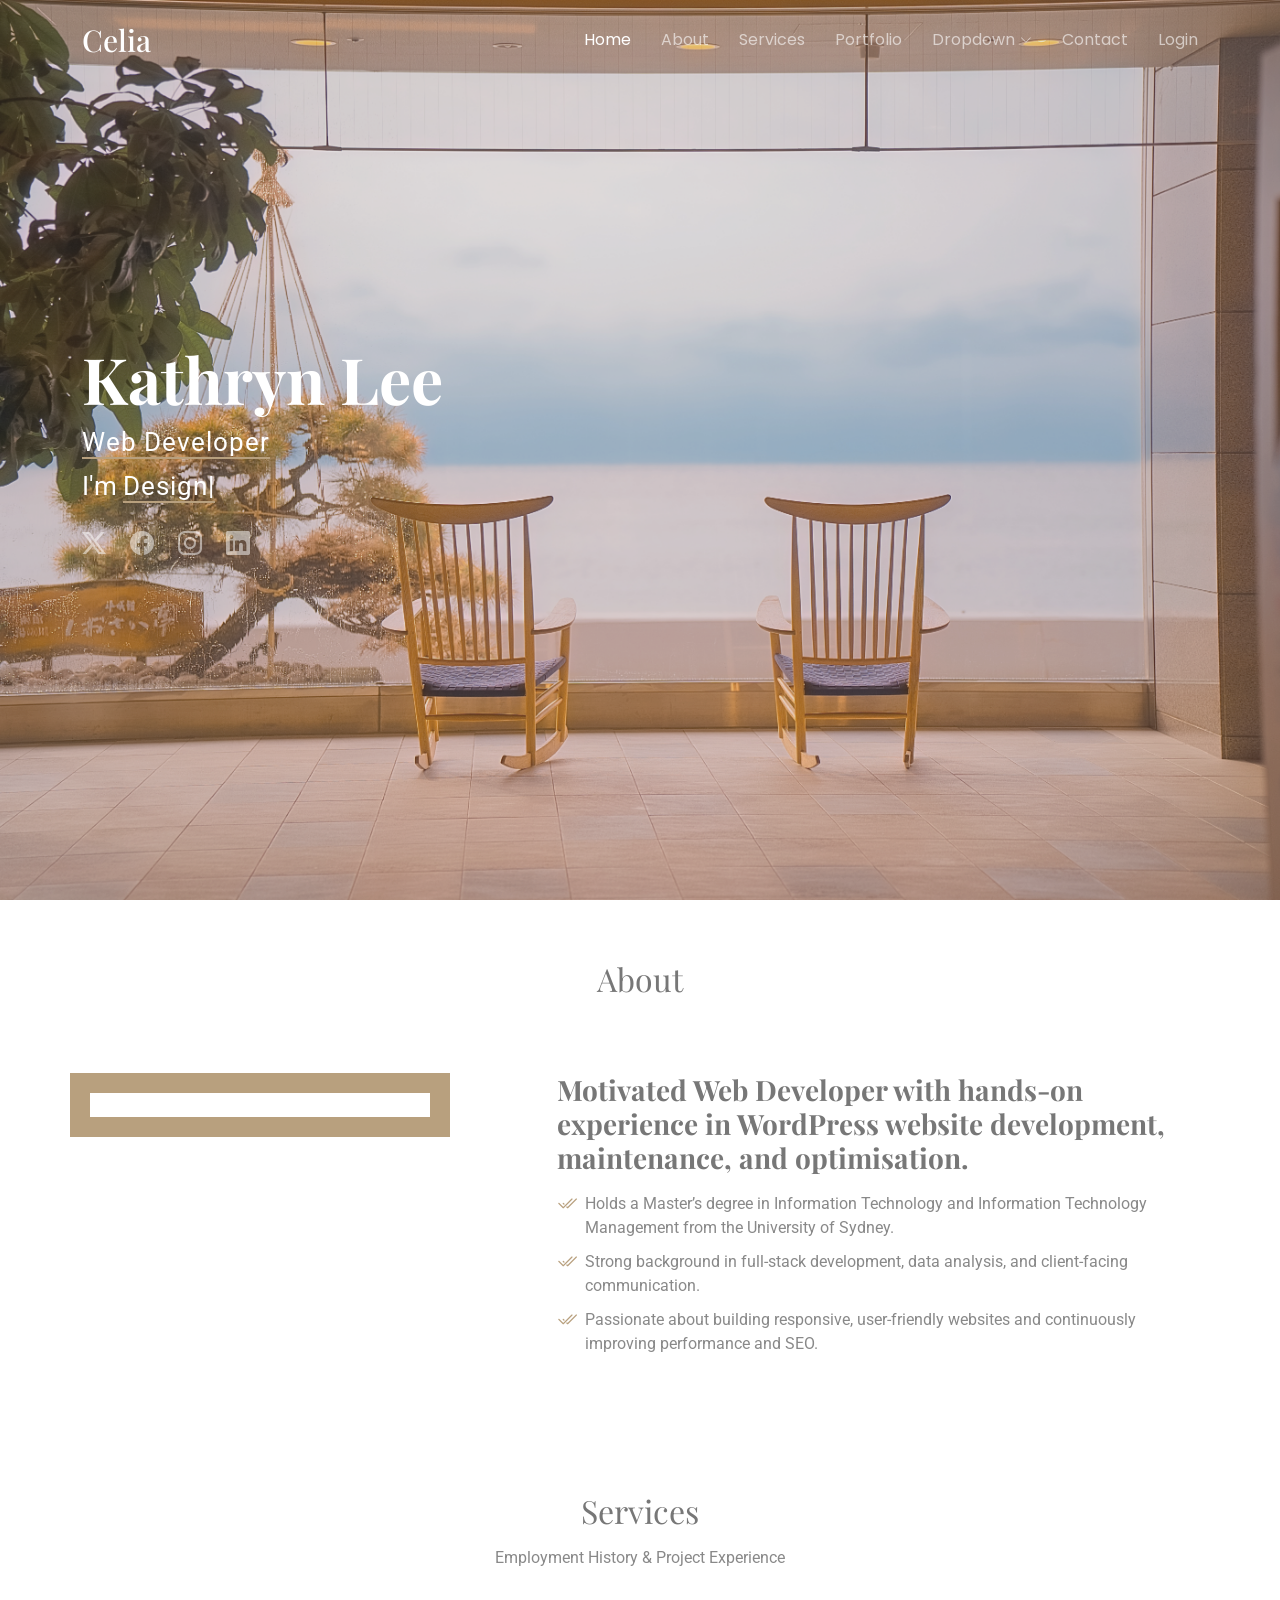
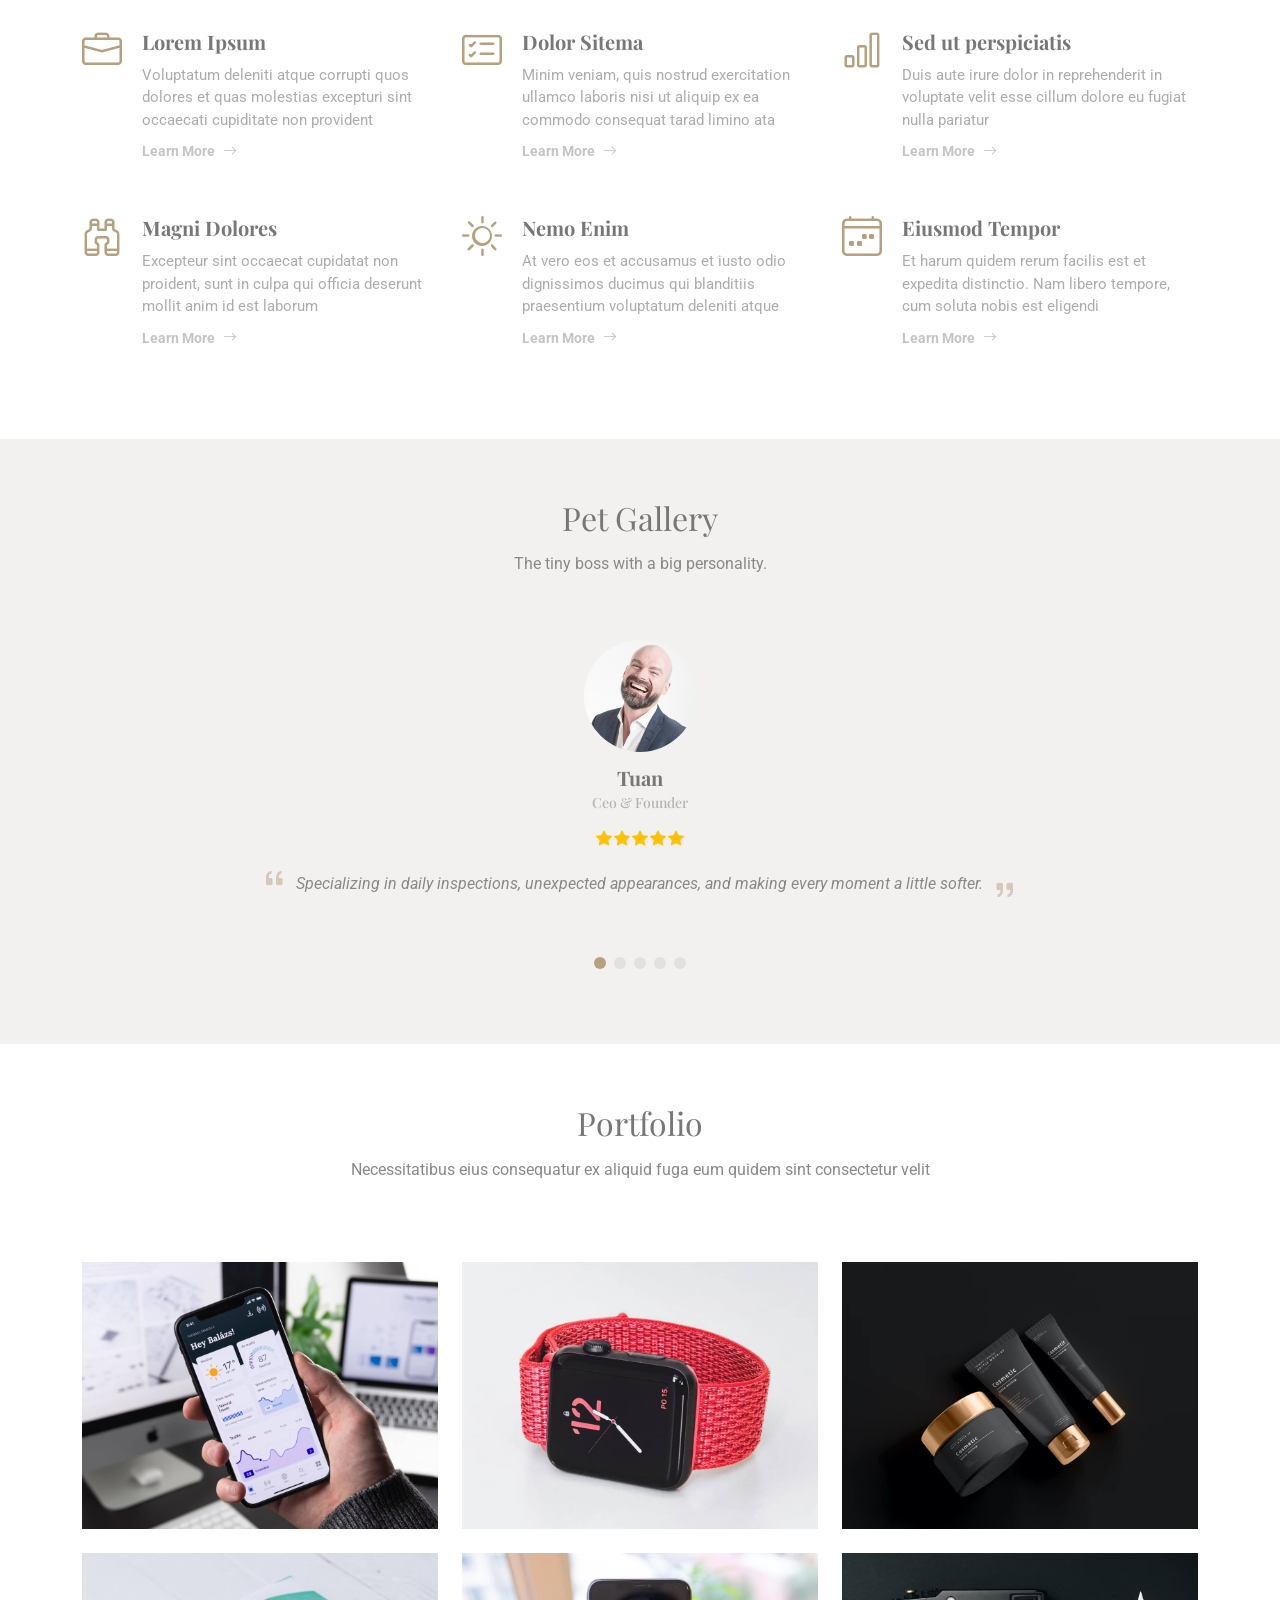
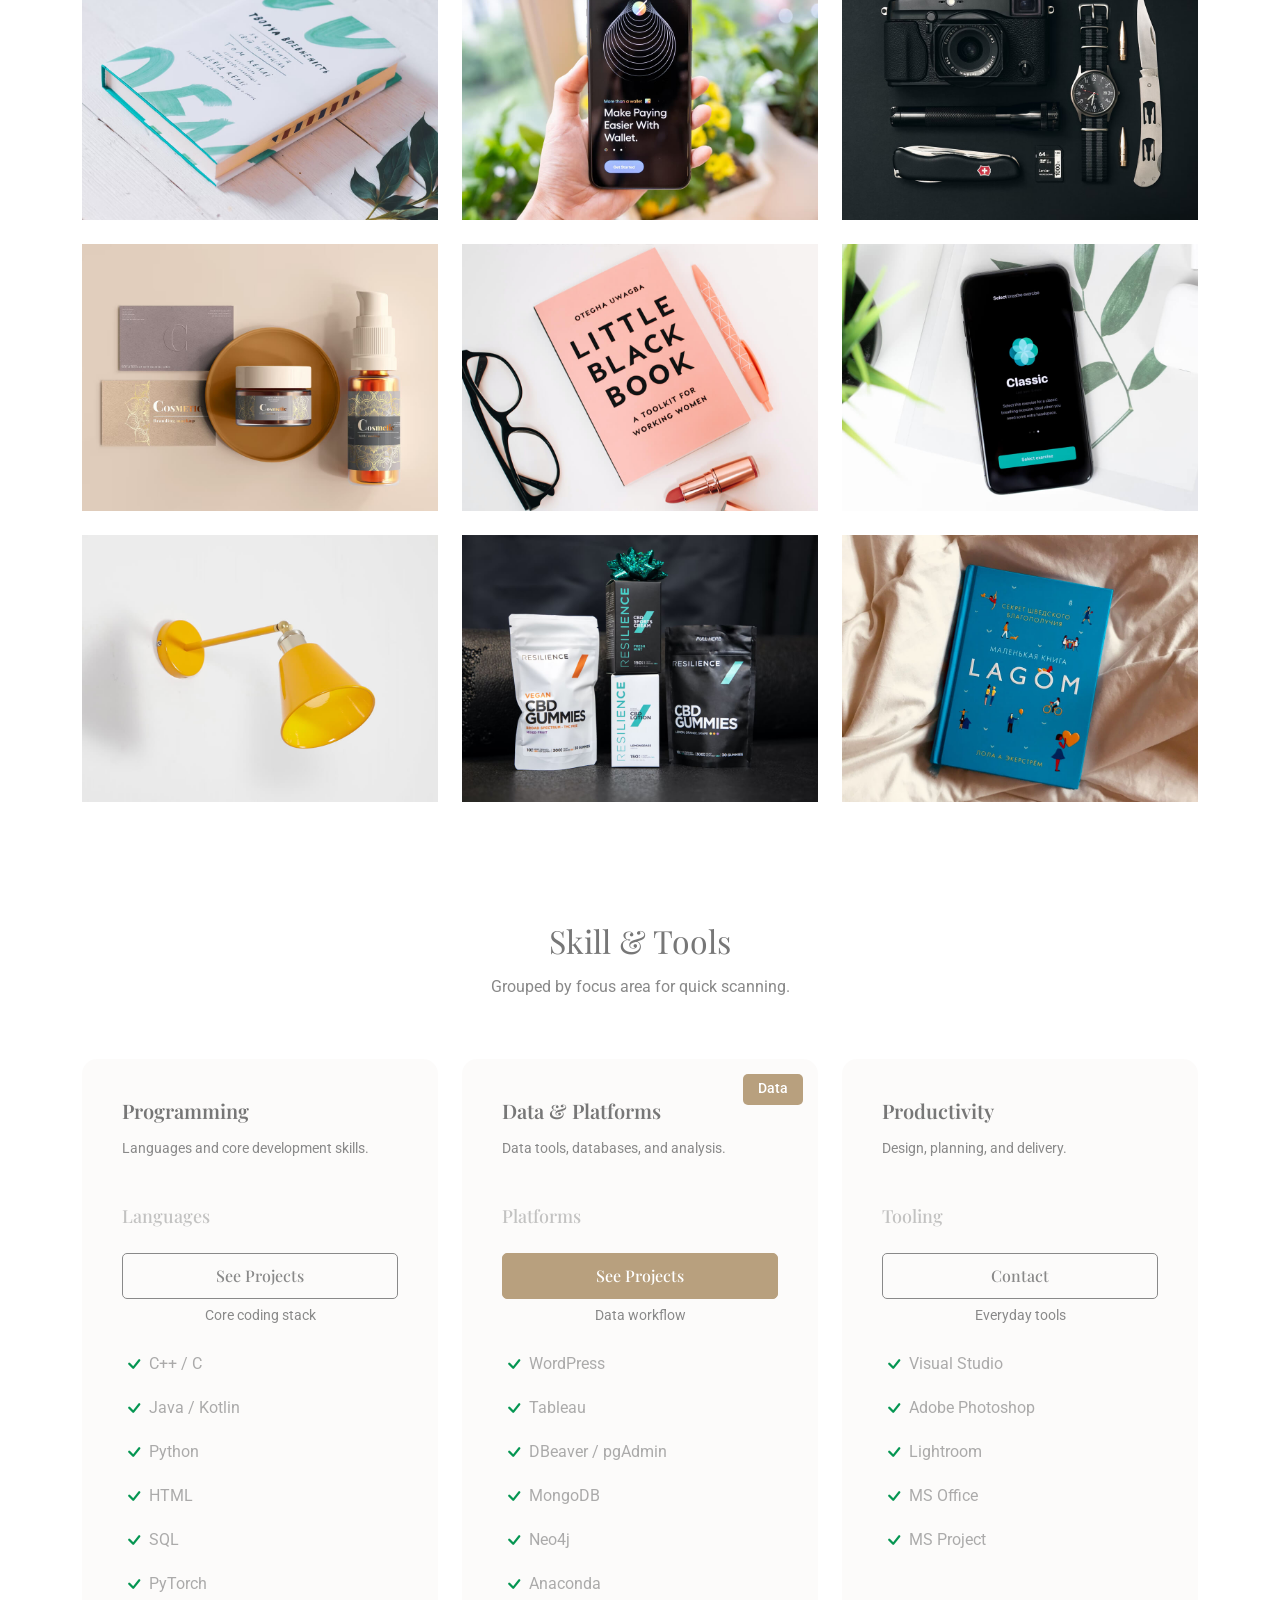
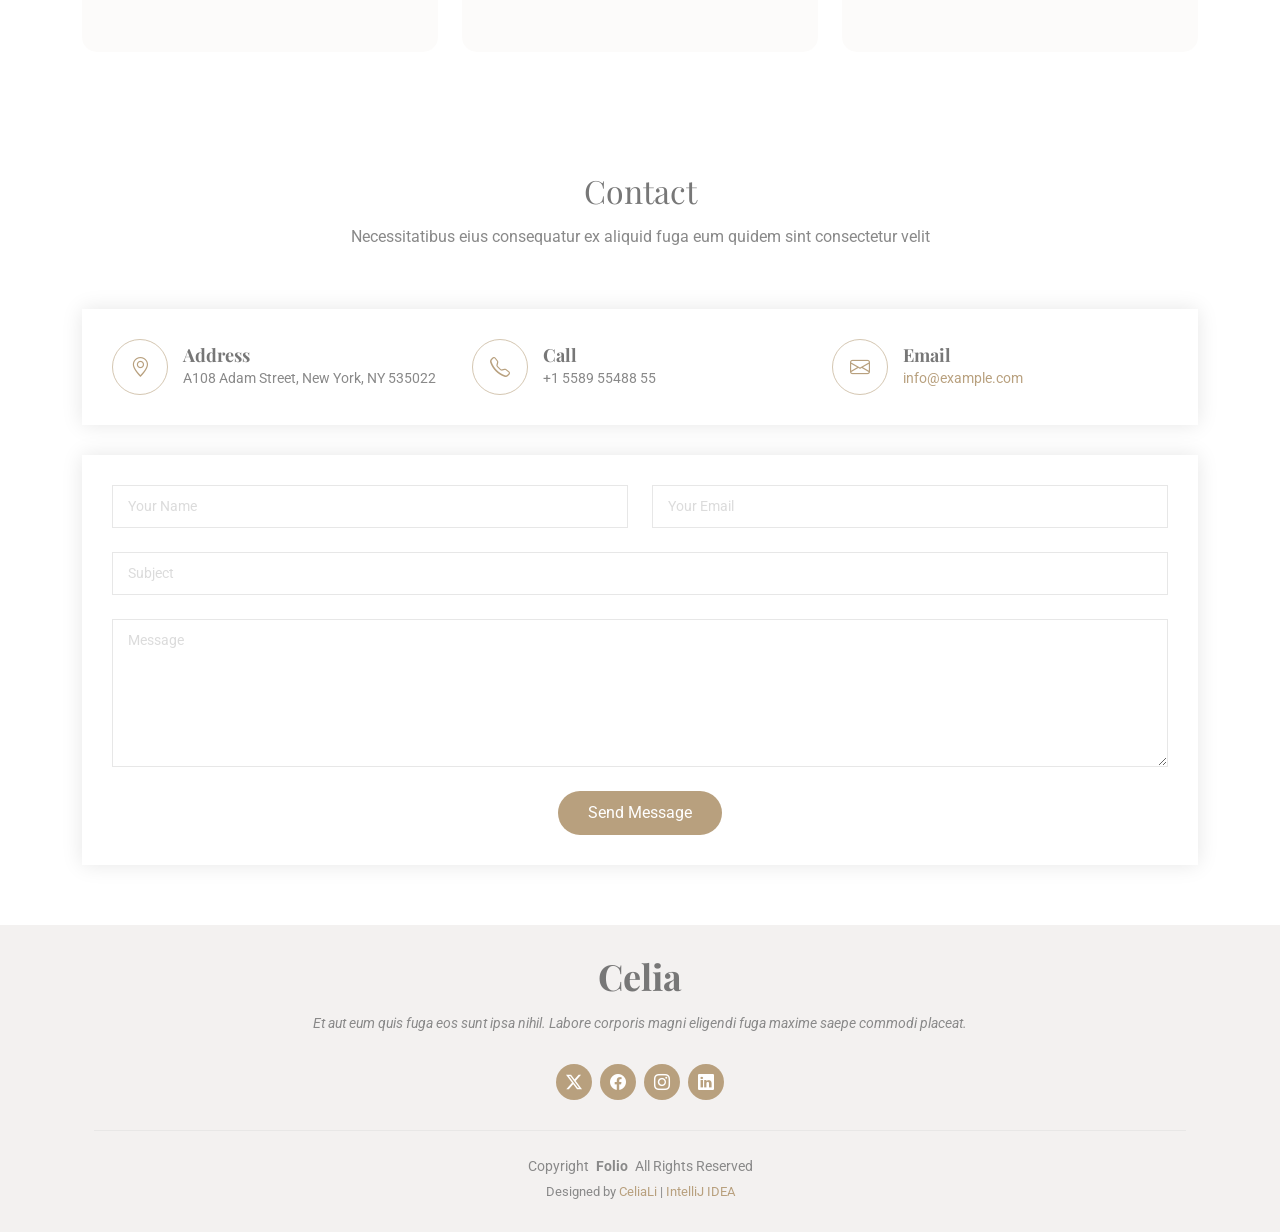
==== src/main/resources/static/index.html @ cf4e9db9 "Initial commit" ====
<!DOCTYPE html>
<html lang="en">

<head>
  <!-- 页面基础元信息：字符集/视口/SEO 标题，按需替换 -->
  <meta charset="utf-8">
  <meta content="width=device-width, initial-scale=1.0" name="viewport">
  <title>Welcome to Celia's Website</title>
  <meta name="description" content="">
  <meta name="keywords" content="">

  <!-- 站点图标：浏览器标签与桌面图标，替换为你的品牌资源 -->
  <!-- Favicons -->
  <link href="assets/img/favicon.png" rel="icon">
  <link href="assets/img/apple-touch-icon.png" rel="apple-touch-icon">

  <!-- 外部字体：用于标题与正文字体，可按需更换 -->
  <!-- Fonts -->
  <link href="https://fonts.googleapis.com" rel="preconnect">
  <link href="https://fonts.gstatic.com" rel="preconnect" crossorigin>
  <link href="https://fonts.googleapis.com/css2?family=Roboto:ital,wght@0,100;0,300;0,400;0,500;0,700;0,900;1,100;1,300;1,400;1,500;1,700;1,900&family=Poppins:ital,wght@0,100;0,200;0,300;0,400;0,500;0,600;0,700;0,800;0,900;1,100;1,200;1,300;1,400;1,500;1,600;1,700;1,800;1,900&family=Playfair+Display:ital,wght@0,400;0,500;0,600;0,700;0,800;0,900;1,400;1,500;1,600;1,700;1,800;1,900&display=swap" rel="stylesheet">

  <!-- 第三方样式：Bootstrap/AOS/Swiper/GLightbox 组件样式 -->
  <!-- Vendor CSS Files -->
  <link href="assets/vendor/bootstrap/css/bootstrap.min.css" rel="stylesheet">
  <link href="assets/vendor/bootstrap-icons/bootstrap-icons.css" rel="stylesheet">
  <link href="assets/vendor/aos/aos.css" rel="stylesheet">
  <link href="assets/vendor/swiper/swiper-bundle.min.css" rel="stylesheet">
  <link href="assets/vendor/glightbox/css/glightbox.min.css" rel="stylesheet">

  <!-- 主样式：项目自定义样式覆盖入口 -->
  <!-- Main CSS File -->
  <link href="assets/css/main.css" rel="stylesheet">


</head>

<body class="index-page">

  <!-- 顶部固定导航：站点名称 + 页面锚点导航，修改链接锚点需同步对应 section 的 id -->
  <header id="header" class="header d-flex align-items-center fixed-top">
    <div class="container-fluid container-xl position-relative d-flex align-items-center justify-content-between">

      <!-- 站点 Logo：文本或图片二选一 -->
      <a href="index.html" class="logo d-flex align-items-center">
        <!-- Uncomment the line below if you also wish to use an image logo -->
        <!-- <img src="assets/img/logo.png" alt=""> -->
        <h1 class="sitename">Celia</h1>
      </a>

      <!-- 主导航：用于跳转到页面区块 -->
      <nav id="navmenu" class="navmenu">
        <ul>
          <li><a href="#hero" class="active">Home</a></li>
          <li><a href="#about">About</a></li>
          <li><a href="#services">Services</a></li>
          <li><a href="#portfolio">Portfolio</a></li>
          <li class="dropdown"><a href="#"><span>Dropdown</span> <i class="bi bi-chevron-down toggle-dropdown"></i></a>
            <ul>
              <li><a href="#">Dropdown 1</a></li>
              <li class="dropdown"><a href="#"><span>Deep Dropdown</span> <i class="bi bi-chevron-down toggle-dropdown"></i></a>
                <ul>
                  <li><a href="#">没想好做什么1</a></li>
                  <li><a href="#">没想好做什么2</a></li>
                  <li><a href="#">没想好做什么3</a></li>
                  <li><a href="#">没想好做什么4</a></li>
                  <li><a href="#">没想好做什么5</a></li>
                </ul>
              </li>
              <li><a href="#">Dropdown 2</a></li>
              <li><a href="#">Dropdown 3</a></li>
              <li><a href="#">Dropdown 4</a></li>
            </ul>
          </li>
          <li><a href="#contact">Contact</a></li>
          <li><a href="auth.html">Login</a></li>
        </ul>
        <i class="mobile-nav-toggle d-xl-none bi bi-list"></i>
      </nav>

    </div>
  </header>

  <main class="main">

    <!-- 首页首屏：背景图 + 个人名称 + 动态职位 -->
    <!-- Hero Section -->
    <section id="hero" class="hero section dark-background">

      <!-- 背景图：可替换为个人形象或品牌图 -->
      <img id="profileHeroBg" src="assets/img/portfolio/DSC00296.jpg" alt="" data-aos="fade-in">

      <div class="container" data-aos="fade-up" data-aos-delay="100">
        <!-- 姓名占位：支持通过 JS 动态更新 -->
        <h2><span id="profileName">Kathryn Lee</span><br></h2>
        <!-- 头衔：从 CMS /api/homepage 注入 -->
        <p class="mb-1"><span id="profileTitle">Web Developer</span></p>
        <!-- 动态打字效果：data-typed-items 用逗号分隔 -->
        <p>I'm <span id="profileTyped" class="typed" data-typed-items="Designer, Developer, Freelancer, Photographer">Freelancer</span></p>
        <!-- 社交链接：替换真实链接 -->
        <div class="social-links">
          <a id="socialTwitter" href="#"><i class="bi bi-twitter-x"></i></a>
          <a id="socialFacebook" href="#"><i class="bi bi-facebook"></i></a>
          <a id="socialInstagram" href="#"><i class="bi bi-instagram"></i></a>
          <a id="socialLinkedIn" href="#"><i class="bi bi-linkedin"></i></a>
        </div>
      </div>

    </section><!-- /Hero Section -->

    <!-- 个人介绍：头像 + 简介 + 亮点列表 -->
    <!-- About Section -->
    <section id="about" class="about section">

      <!-- Section Title -->
      <div class="container section-title" data-aos="fade-up">
        <h2>About</h2>

      </div><!-- End Section Title -->

      <div class="container" data-aos="fade-up" data-aos-delay="100">

        <div class="row gy-4 justify-content-between">
          <div class="col-lg-4 profile-img align-self-start">
            <img id="profileAvatar" src="assets/img/IMG_9990.jpg" class="img-fluid" alt="">
          </div>
          <div class="col-lg-7 content">
            <h3 id="profileBio">Motivated Web Developer with hands-on experience in WordPress website development, maintenance, and
              optimisation.</h3>
            <ul id="profileHighlights">
              <li><i class="bi bi-check2-all"></i> <span>Holds a Master’s degree in Information Technology and Information Technology Management
              from the University of Sydney.</span></li>
              <li><i class="bi bi-check2-all"></i> <span> Strong background in full-stack development, data analysis, and client-facing
              communication.</span></li>
              <li><i class="bi bi-check2-all"></i> <span>Passionate about building responsive, user-friendly websites and continuously improving
              performance and SEO.</span></li>
            </ul>
          </div>
        </div>

      </div>

    </section><!-- /About Section -->

    <!-- 服务能力：卡片式服务清单，可按需增删 -->
    <!-- Services Section -->
    <section id="services" class="services section">

      <!-- Section Title -->
      <div class="container section-title" data-aos="fade-up">
        <h2>Services</h2>
        <p>Employment History & Project Experience</p>
      </div><!-- End Section Title -->

      <div class="container">

      <div id="servicesList" class="row gy-4">

        <div class="col-lg-4 col-md-6 service-item d-flex" data-aos="fade-up" data-aos-delay="100">
          <div class="icon flex-shrink-0"><i class="bi bi-briefcase"></i></div>
          <div>
            <h4 class="title">Lorem Ipsum</h4>
            <p class="description">Voluptatum deleniti atque corrupti quos dolores et quas molestias excepturi sint occaecati cupiditate non provident</p>
            <a href="service-details.html" class="readmore stretched-link"><span>Learn More</span><i class="bi bi-arrow-right"></i></a>
          </div>
        </div>
        <!-- End Service Item -->

        <div class="col-lg-4 col-md-6 service-item d-flex" data-aos="fade-up" data-aos-delay="200">
          <div class="icon flex-shrink-0"><i class="bi bi-card-checklist"></i></div>
          <div>
            <h4 class="title">Dolor Sitema</h4>
            <p class="description">Minim veniam, quis nostrud exercitation ullamco laboris nisi ut aliquip ex ea commodo consequat tarad limino ata</p>
            <a href="service-details.html" class="readmore stretched-link"><span>Learn More</span><i class="bi bi-arrow-right"></i></a>
          </div>
        </div><!-- End Service Item -->

        <div class="col-lg-4 col-md-6 service-item d-flex" data-aos="fade-up" data-aos-delay="300">
          <div class="icon flex-shrink-0"><i class="bi bi-bar-chart"></i></div>
          <div>
            <h4 class="title">Sed ut perspiciatis</h4>
            <p class="description">Duis aute irure dolor in reprehenderit in voluptate velit esse cillum dolore eu fugiat nulla pariatur</p>
            <a href="service-details.html" class="readmore stretched-link"><span>Learn More</span><i class="bi bi-arrow-right"></i></a>
          </div>
        </div><!-- End Service Item -->

        <div class="col-lg-4 col-md-6 service-item d-flex" data-aos="fade-up" data-aos-delay="400">
          <div class="icon flex-shrink-0"><i class="bi bi-binoculars"></i></div>
          <div>
            <h4 class="title">Magni Dolores</h4>
            <p class="description">Excepteur sint occaecat cupidatat non proident, sunt in culpa qui officia deserunt mollit anim id est laborum</p>
            <a href="service-details.html" class="readmore stretched-link"><span>Learn More</span><i class="bi bi-arrow-right"></i></a>
          </div>
        </div><!-- End Service Item -->

        <div class="col-lg-4 col-md-6 service-item d-flex" data-aos="fade-up" data-aos-delay="500">
          <div class="icon flex-shrink-0"><i class="bi bi-brightness-high"></i></div>
          <div>
            <h4 class="title">Nemo Enim</h4>
            <p class="description">At vero eos et accusamus et iusto odio dignissimos ducimus qui blanditiis praesentium voluptatum deleniti atque</p>
            <a href="service-details.html" class="readmore stretched-link"><span>Learn More</span><i class="bi bi-arrow-right"></i></a>
          </div>
        </div><!-- End Service Item -->

        <div class="col-lg-4 col-md-6 service-item d-flex" data-aos="fade-up" data-aos-delay="600">
          <div class="icon flex-shrink-0"><i class="bi bi-calendar4-week"></i></div>
          <div>
            <h4 class="title">Eiusmod Tempor</h4>
            <p class="description">Et harum quidem rerum facilis est et expedita distinctio. Nam libero tempore, cum soluta nobis est eligendi</p>
            <a href="service-details.html" class="readmore stretched-link"><span>Learn More</span><i class="bi bi-arrow-right"></i></a>
          </div>
        </div><!-- End Service Item -->

      </div>

      </div>

    </section><!-- /Services Section -->

    <!-- 评价轮播：Swiper 轮播配置 + 评论内容 -->
    <!-- Pet Gallery Section -->
    <section id="testimonials" class="testimonials section light-background">

      <!-- Section Title -->
      <div class="container section-title" data-aos="fade-up">
        <h2 id="petGalleryTitle">Pet Gallery</h2>
        <p id="petGallerySubtitle">The tiny boss with a big personality.</p>
      </div><!-- End Section Title -->

      <div class="container" data-aos="fade-up" data-aos-delay="100">

        <!-- 轮播容器：swiper-config 为 JSON 配置 -->
        <div class="swiper init-swiper">
          <script type="application/json" class="swiper-config">
            {
              "loop": true,
              "speed": 600,
              "autoplay": {
                "delay": 5000
              },
              "slidesPerView": "auto",
              "pagination": {
                "el": ".swiper-pagination",
                "type": "bullets",
                "clickable": true
              }
            }
          </script>
          <!-- 轮播项容器：每个 .swiper-slide 为一条评价 -->
          <div id="petGallerySlides" class="swiper-wrapper">

            <div class="swiper-slide">
              <div class="testimonial-item">
                <img src="assets/img/testimonials/testimonials-1.jpg" class="testimonial-img" alt="">
                <h3>Tuan</h3>
                <h4>Ceo &amp; Founder</h4>
                <div class="stars">
                  <i class="bi bi-star-fill"></i><i class="bi bi-star-fill"></i><i class="bi bi-star-fill"></i><i class="bi bi-star-fill"></i><i class="bi bi-star-fill"></i>
                </div>
                <p>
                  <i class="bi bi-quote quote-icon-left"></i>
                  <span>Specializing in daily inspections, unexpected appearances, and making every moment a little softer.</span>
                  <i class="bi bi-quote quote-icon-right"></i>
                </p>
              </div>
            </div><!-- End testimonial item -->

            <div class="swiper-slide">
              <div class="testimonial-item">
                <img src="assets/img/testimonials/testimonials-2.jpg" class="testimonial-img" alt="">
                <h3>Sara Wilsson</h3>
                <h4>Designer</h4>
                <div class="stars">
                  <i class="bi bi-star-fill"></i><i class="bi bi-star-fill"></i><i class="bi bi-star-fill"></i><i class="bi bi-star-fill"></i><i class="bi bi-star-fill"></i>
                </div>
                <p>
                  <i class="bi bi-quote quote-icon-left"></i>
                  <span>An observer of the world, moving with quiet authority and effortless grace.</span>
                  <i class="bi bi-quote quote-icon-right"></i>
                </p>
              </div>
            </div><!-- End testimonial item -->

            <div class="swiper-slide">
              <div class="testimonial-item">
                <img src="assets/img/testimonials/testimonials-3.jpg" class="testimonial-img" alt="">
                <h3>Jena Karlis</h3>
                <h4>Store Owner</h4>
                <div class="stars">
                  <i class="bi bi-star-fill"></i><i class="bi bi-star-fill"></i><i class="bi bi-star-fill"></i><i class="bi bi-star-fill"></i><i class="bi bi-star-fill"></i>
                </div>
                <p>
                  <i class="bi bi-quote quote-icon-left"></i>
                  <span>A presence that turns ordinary moments into something worth noticing.</span>
                  <i class="bi bi-quote quote-icon-right"></i>
                </p>
              </div>
            </div><!-- End testimonial item -->

            <div class="swiper-slide">
              <div class="testimonial-item">
                <img src="assets/img/testimonials/testimonials-4.jpg" class="testimonial-img" alt="">
                <h3>Matt Brandon</h3>
                <h4>Freelancer</h4>
                <div class="stars">
                  <i class="bi bi-star-fill"></i><i class="bi bi-star-fill"></i><i class="bi bi-star-fill"></i><i class="bi bi-star-fill"></i><i class="bi bi-star-fill"></i>
                </div>
                <p>
                  <i class="bi bi-quote quote-icon-left"></i>
                  <span>Expert in strategic lounging, sudden zoomies, and demanding attention on schedule.</span>
                  <i class="bi bi-quote quote-icon-right"></i>
                </p>
              </div>
            </div><!-- End testimonial item -->

            <div class="swiper-slide">
              <div class="testimonial-item">
                <img src="assets/img/testimonials/testimonials-5.jpg" class="testimonial-img" alt="">
                <h3>John Larson</h3>
                <h4>Entrepreneur</h4>
                <div class="stars">
                  <i class="bi bi-star-fill"></i><i class="bi bi-star-fill"></i><i class="bi bi-star-fill"></i><i class="bi bi-star-fill"></i><i class="bi bi-star-fill"></i>
                </div>
                <p>
                  <i class="bi bi-quote quote-icon-left"></i>
                  <span>Quis quorum aliqua sint quem legam fore sunt eram irure aliqua veniam tempor noster veniam enim culpa labore duis sunt culpa nulla illum cillum fugiat legam esse veniam culpa fore nisi cillum quid.</span>
                  <i class="bi bi-quote quote-icon-right"></i>
                </p>
              </div>
            </div><!-- End testimonial item -->

          </div>
          <div class="swiper-pagination"></div>
        </div>

      </div>

    </section><!-- /Testimonials Section -->

    <!-- 作品集：支持筛选/瀑布流/图片灯箱 -->
    <!-- Portfolio Section -->
    <section id="portfolio" class="portfolio section">

      <!-- Section Title -->
      <div class="container section-title" data-aos="fade-up">
        <h2>Portfolio</h2>
        <p>Necessitatibus eius consequatur ex aliquid fuga eum quidem sint consectetur velit</p>
      </div><!-- End Section Title -->

      <div class="container">

        <!-- Isotope 容器：data-* 控制默认筛选与布局 -->
        <div class="isotope-layout" data-default-filter="*" data-layout="masonry" data-sort="original-order">

          <!-- 作品筛选：data-filter 对应作品卡片的分类 class -->
          <ul id="portfolioFilters" class="portfolio-filters isotope-filters" data-aos="fade-up" data-aos-delay="100"></ul><!-- End Portfolio Filters -->

          <!-- 作品列表：每个 .portfolio-item 为一项作品 -->
          <div id="portfolioContainer" class="row gy-4 isotope-container" data-aos="fade-up" data-aos-delay="200">

            <div class="col-lg-4 col-md-6 portfolio-item isotope-item filter-app">
              <div class="portfolio-content h-100">
                <img src="assets/img/portfolio/app-1.jpg" class="img-fluid" alt="">
                <div class="portfolio-info">
                  <h4>App 1</h4>
                  <p>Lorem ipsum, dolor sit amet consectetur</p>
                  <a href="assets/img/portfolio/app-1.jpg" title="App 1" data-gallery="portfolio-gallery-app" class="glightbox preview-link"><i class="bi bi-zoom-in"></i></a>
                  <a href="portfolio-details.html" title="More Details" class="details-link"><i class="bi bi-link-45deg"></i></a>
                </div>
              </div>
            </div><!-- End Portfolio Item -->

            <div class="col-lg-4 col-md-6 portfolio-item isotope-item filter-product">
              <div class="portfolio-content h-100">
                <img src="assets/img/portfolio/product-1.jpg" class="img-fluid" alt="">
                <div class="portfolio-info">
                  <h4>Product 1</h4>
                  <p>Lorem ipsum, dolor sit amet consectetur</p>
                  <a href="assets/img/portfolio/product-1.jpg" title="Product 1" data-gallery="portfolio-gallery-product" class="glightbox preview-link"><i class="bi bi-zoom-in"></i></a>
                  <a href="portfolio-details.html" title="More Details" class="details-link"><i class="bi bi-link-45deg"></i></a>
                </div>
              </div>
            </div><!-- End Portfolio Item -->

            <div class="col-lg-4 col-md-6 portfolio-item isotope-item filter-branding">
              <div class="portfolio-content h-100">
                <img src="assets/img/portfolio/branding-1.jpg" class="img-fluid" alt="">
                <div class="portfolio-info">
                  <h4>Branding 1</h4>
                  <p>Lorem ipsum, dolor sit amet consectetur</p>
                  <a href="assets/img/portfolio/branding-1.jpg" title="Branding 1" data-gallery="portfolio-gallery-branding" class="glightbox preview-link"><i class="bi bi-zoom-in"></i></a>
                  <a href="portfolio-details.html" title="More Details" class="details-link"><i class="bi bi-link-45deg"></i></a>
                </div>
              </div>
            </div><!-- End Portfolio Item -->

            <div class="col-lg-4 col-md-6 portfolio-item isotope-item filter-books">
              <div class="portfolio-content h-100">
                <img src="assets/img/portfolio/books-1.jpg" class="img-fluid" alt="">
                <div class="portfolio-info">
                  <h4>Books 1</h4>
                  <p>Lorem ipsum, dolor sit amet consectetur</p>
                  <a href="assets/img/portfolio/books-1.jpg" title="Branding 1" data-gallery="portfolio-gallery-book" class="glightbox preview-link"><i class="bi bi-zoom-in"></i></a>
                  <a href="portfolio-details.html" title="More Details" class="details-link"><i class="bi bi-link-45deg"></i></a>
                </div>
              </div>
            </div><!-- End Portfolio Item -->

            <div class="col-lg-4 col-md-6 portfolio-item isotope-item filter-app">
              <div class="portfolio-content h-100">
                <img src="assets/img/portfolio/app-2.jpg" class="img-fluid" alt="">
                <div class="portfolio-info">
                  <h4>App 2</h4>
                  <p>Lorem ipsum, dolor sit amet consectetur</p>
                  <a href="assets/img/portfolio/app-2.jpg" title="App 2" data-gallery="portfolio-gallery-app" class="glightbox preview-link"><i class="bi bi-zoom-in"></i></a>
                  <a href="portfolio-details.html" title="More Details" class="details-link"><i class="bi bi-link-45deg"></i></a>
                </div>
              </div>
            </div><!-- End Portfolio Item -->

            <div class="col-lg-4 col-md-6 portfolio-item isotope-item filter-product">
              <div class="portfolio-content h-100">
                <img src="assets/img/portfolio/product-2.jpg" class="img-fluid" alt="">
                <div class="portfolio-info">
                  <h4>Product 2</h4>
                  <p>Lorem ipsum, dolor sit amet consectetur</p>
                  <a href="assets/img/portfolio/product-2.jpg" title="Product 2" data-gallery="portfolio-gallery-product" class="glightbox preview-link"><i class="bi bi-zoom-in"></i></a>
                  <a href="portfolio-details.html" title="More Details" class="details-link"><i class="bi bi-link-45deg"></i></a>
                </div>
              </div>
            </div><!-- End Portfolio Item -->

            <div class="col-lg-4 col-md-6 portfolio-item isotope-item filter-branding">
              <div class="portfolio-content h-100">
                <img src="assets/img/portfolio/branding-2.jpg" class="img-fluid" alt="">
                <div class="portfolio-info">
                  <h4>Branding 2</h4>
                  <p>Lorem ipsum, dolor sit amet consectetur</p>
                  <a href="assets/img/portfolio/branding-2.jpg" title="Branding 2" data-gallery="portfolio-gallery-branding" class="glightbox preview-link"><i class="bi bi-zoom-in"></i></a>
                  <a href="portfolio-details.html" title="More Details" class="details-link"><i class="bi bi-link-45deg"></i></a>
                </div>
              </div>
            </div><!-- End Portfolio Item -->

            <div class="col-lg-4 col-md-6 portfolio-item isotope-item filter-books">
              <div class="portfolio-content h-100">
                <img src="assets/img/portfolio/books-2.jpg" class="img-fluid" alt="">
                <div class="portfolio-info">
                  <h4>Books 2</h4>
                  <p>Lorem ipsum, dolor sit amet consectetur</p>
                  <a href="assets/img/portfolio/books-2.jpg" title="Branding 2" data-gallery="portfolio-gallery-book" class="glightbox preview-link"><i class="bi bi-zoom-in"></i></a>
                  <a href="portfolio-details.html" title="More Details" class="details-link"><i class="bi bi-link-45deg"></i></a>
                </div>
              </div>
            </div><!-- End Portfolio Item -->

            <div class="col-lg-4 col-md-6 portfolio-item isotope-item filter-app">
              <div class="portfolio-content h-100">
                <img src="assets/img/portfolio/app-3.jpg" class="img-fluid" alt="">
                <div class="portfolio-info">
                  <h4>App 3</h4>
                  <p>Lorem ipsum, dolor sit amet consectetur</p>
                  <a href="assets/img/portfolio/app-3.jpg" title="App 3" data-gallery="portfolio-gallery-app" class="glightbox preview-link"><i class="bi bi-zoom-in"></i></a>
                  <a href="portfolio-details.html" title="More Details" class="details-link"><i class="bi bi-link-45deg"></i></a>
                </div>
              </div>
            </div><!-- End Portfolio Item -->

            <div class="col-lg-4 col-md-6 portfolio-item isotope-item filter-product">
              <div class="portfolio-content h-100">
                <img src="assets/img/portfolio/product-3.jpg" class="img-fluid" alt="">
                <div class="portfolio-info">
                  <h4>Product 3</h4>
                  <p>Lorem ipsum, dolor sit amet consectetur</p>
                  <a href="assets/img/portfolio/product-3.jpg" title="Product 3" data-gallery="portfolio-gallery-product" class="glightbox preview-link"><i class="bi bi-zoom-in"></i></a>
                  <a href="portfolio-details.html" title="More Details" class="details-link"><i class="bi bi-link-45deg"></i></a>
                </div>
              </div>
            </div><!-- End Portfolio Item -->

            <div class="col-lg-4 col-md-6 portfolio-item isotope-item filter-branding">
              <div class="portfolio-content h-100">
                <img src="assets/img/portfolio/branding-3.jpg" class="img-fluid" alt="">
                <div class="portfolio-info">
                  <h4>Branding 3</h4>
                  <p>Lorem ipsum, dolor sit amet consectetur</p>
                  <a href="assets/img/portfolio/branding-3.jpg" title="Branding 2" data-gallery="portfolio-gallery-branding" class="glightbox preview-link"><i class="bi bi-zoom-in"></i></a>
                  <a href="portfolio-details.html" title="More Details" class="details-link"><i class="bi bi-link-45deg"></i></a>
                </div>
              </div>
            </div><!-- End Portfolio Item -->

            <div class="col-lg-4 col-md-6 portfolio-item isotope-item filter-books">
              <div class="portfolio-content h-100">
                <img src="assets/img/portfolio/books-3.jpg" class="img-fluid" alt="">
                <div class="portfolio-info">
                  <h4>Books 3</h4>
                  <p>Lorem ipsum, dolor sit amet consectetur</p>
                  <a href="assets/img/portfolio/books-3.jpg" title="Branding 3" data-gallery="portfolio-gallery-book" class="glightbox preview-link"><i class="bi bi-zoom-in"></i></a>
                  <a href="portfolio-details.html" title="More Details" class="details-link"><i class="bi bi-link-45deg"></i></a>
                </div>
              </div>
            </div><!-- End Portfolio Item -->

          </div><!-- End Portfolio Container -->

        </div>

      </div>

    </section><!-- /Portfolio Section -->

    <!-- 价格方案：可作为服务套餐或报价模板 -->
    <!-- Skill & Tools Section -->
    <section id="skills-tools" class="pricing section">

      <!-- Section Title -->
      <div class="container section-title" data-aos="fade-up">
        <h2 id="skillsToolsTitle">Skill &amp; Tools</h2>
        <p id="skillsToolsSubtitle">Grouped by focus area for quick scanning.</p>
      </div><!-- End Section Title -->

      <div class="container">

        <div id="skillsToolsGroups" class="row gy-4">

          <div class="col-lg-4" data-aos="zoom-in" data-aos-delay="100">
            <div class="pricing-item">
              <h3>Programming</h3>
              <p class="description">Languages and core development skills.</p>
              <h4><span>Languages</span></h4>
              <a href="#portfolio" class="cta-btn">See Projects</a>
              <p class="text-center small">Core coding stack</p>
              <ul>
                <li><i class="bi bi-check"></i> <span>C++ / C</span></li>
                <li><i class="bi bi-check"></i> <span>Java / Kotlin</span></li>
                <li><i class="bi bi-check"></i> <span>Python</span></li>
                <li><i class="bi bi-check"></i> <span>HTML</span></li>
                <li><i class="bi bi-check"></i> <span>SQL</span></li>
                <li><i class="bi bi-check"></i> <span>PyTorch</span></li>
              </ul>
            </div>
          </div><!-- End Pricing Item -->

          <div class="col-lg-4" data-aos="zoom-in" data-aos-delay="200">
            <div class="pricing-item featured">
              <p class="popular">Data</p>
              <h3>Data &amp; Platforms</h3>
              <p class="description">Data tools, databases, and analysis.</p>
              <h4><span>Platforms</span></h4>
              <a href="#portfolio" class="cta-btn">See Projects</a>
              <p class="text-center small">Data workflow</p>
              <ul>
                <li><i class="bi bi-check"></i> <span>WordPress</span></li>
                <li><i class="bi bi-check"></i> <span>Tableau</span></li>
                <li><i class="bi bi-check"></i> <span>DBeaver / pgAdmin</span></li>
                <li><i class="bi bi-check"></i> <span>MongoDB</span></li>
                <li><i class="bi bi-check"></i> <span>Neo4j</span></li>
                <li><i class="bi bi-check"></i> <span>Anaconda</span></li>
              </ul>
            </div>
          </div><!-- End Pricing Item -->

          <div class="col-lg-4" data-aos="zoom-in" data-aos-delay="300">
            <div class="pricing-item">
              <h3>Productivity</h3>
              <p class="description">Design, planning, and delivery.</p>
              <h4><span>Tooling</span></h4>
              <a href="#contact" class="cta-btn">Contact</a>
              <p class="text-center small">Everyday tools</p>
              <ul>
                <li><i class="bi bi-check"></i> <span>Visual Studio</span></li>
                <li><i class="bi bi-check"></i> <span>Adobe Photoshop</span></li>
                <li><i class="bi bi-check"></i> <span>Lightroom</span></li>
                <li><i class="bi bi-check"></i> <span>MS Office</span></li>
                <li><i class="bi bi-check"></i> <span>MS Project</span></li>
              </ul>
            </div>
          </div><!-- End Pricing Item -->

        </div>

      </div>

    </section><!-- /Pricing Section -->

    <!-- 联系方式：联系信息 + 表单提交（php-email-form） -->
    <!-- Contact Section -->
    <section id="contact" class="contact section">

      <!-- Section Title -->
      <div class="container section-title" data-aos="fade-up">
        <h2>Contact</h2>
        <p>Necessitatibus eius consequatur ex aliquid fuga eum quidem sint consectetur velit</p>
      </div><!-- End Section Title -->

      <div class="container" data-aos="fade-up" data-aos-delay="100">

        <!-- 静态联系信息：地址/电话/邮箱 -->
        <div class="info-wrap" data-aos="fade-up" data-aos-delay="200">
          <div class="row gy-5">

            <div class="col-lg-4">
              <div class="info-item d-flex align-items-center">
                <i class="bi bi-geo-alt flex-shrink-0"></i>
                <div>
                  <h3>Address</h3>
                  <p id="profileAddress">A108 Adam Street, New York, NY 535022</p>
                </div>
              </div>
            </div><!-- End Info Item -->

            <div class="col-lg-4">
              <div class="info-item d-flex align-items-center">
                <i class="bi bi-telephone flex-shrink-0"></i>
                <div>
                  <h3>Call<br></h3>
                  <p id="profilePhone">+1 5589 55488 55</p>
                </div>
              </div>
            </div><!-- End Info Item -->

            <div class="col-lg-4">
              <div class="info-item d-flex align-items-center">
                <i class="bi bi-envelope flex-shrink-0"></i>
                <div>
                  <h3>Email</h3>
                  <p><a id="profileEmailLink" href="mailto:info@example.com">info@example.com</a></p>
                </div>
              </div>
            </div><!-- End Info Item -->

          </div>
        </div>

        <!-- 联系表单：后端处理指向 forms/contact.php，可按需改为 API -->
        <form action="forms/contact.php" method="post" class="php-email-form" data-aos="fade-up" data-aos-delay="300">
          <div class="row gy-4">

            <div class="col-md-6">
              <input type="text" name="name" class="form-control" placeholder="Your Name" required="">
            </div>

            <div class="col-md-6 ">
              <input type="email" class="form-control" name="email" placeholder="Your Email" required="">
            </div>

            <div class="col-md-12">
              <input type="text" class="form-control" name="subject" placeholder="Subject" required="">
            </div>

            <div class="col-md-12">
              <textarea class="form-control" name="message" rows="6" placeholder="Message" required=""></textarea>
            </div>

            <div class="col-md-12 text-center">
              <div class="loading">Loading</div>
              <div class="error-message"></div>
              <div class="sent-message">Your message has been sent. Thank you!</div>

              <button type="submit">Send Message</button>
            </div>

          </div>
        </form><!-- End Contact Form -->

      </div>

    </section><!-- /Contact Section -->

  </main>

  <!-- 页脚：版权信息 + 社交链接 -->
  <footer id="footer" class="footer light-background">
    <div class="container">
      <h3 id="footerTitle" class="sitename">Celia</h3>
      <p id="footerDescription">Et aut eum quis fuga eos sunt ipsa nihil. Labore corporis magni eligendi fuga maxime saepe commodi placeat.</p>
      <div class="social-links d-flex justify-content-center">
        <a href=""><i class="bi bi-twitter-x"></i></a>
        <a href=""><i class="bi bi-facebook"></i></a>
        <a href=""><i class="bi bi-instagram"></i></a>
        <a href=""><i class="bi bi-linkedin"></i></a>
      </div>
      <div class="container">
        <div class="copyright" id="footerCopyright">
          <span>Copyright</span> <strong id="footerTitleInline" class="px-1 sitename">Folio</strong> <span>All Rights Reserved</span>
        </div>
        <div class="credits">
          <!-- All the links in the footer should remain intact. -->
          <!-- You can delete the links only if you've purchased the pro version. -->
          <!-- Licensing information: https://bootstrapmade.com/license/ -->
          <!-- Purchase the pro version with working PHP/AJAX contact form: [buy-url] -->
          Designed by <a href="index.html">CeliaLi</a> | <a href="https://www.jetbrains.com/idea/">IntelliJ IDEA</a>
        </div>
      </div>
    </div>
  </footer>

  <!-- 返回顶部按钮：由主脚本控制显示/隐藏 -->
  <a href="#" id="scroll-top" class="scroll-top d-flex align-items-center justify-content-center"><i class="bi bi-arrow-up-short"></i></a>

  <!-- 页面预加载：首屏加载前的过渡层 -->
  <div id="preloader"></div>

  <!-- 第三方脚本：Bootstrap/AOS/Typed/Swiper/GLightbox/Isotope -->
  <script src="assets/vendor/bootstrap/js/bootstrap.bundle.min.js"></script>
  <script src="assets/vendor/php-email-form/validate.js"></script>
  <script src="assets/vendor/aos/aos.js"></script>
  <script src="assets/vendor/typed.js/typed.umd.js"></script>
  <script src="assets/vendor/swiper/swiper-bundle.min.js"></script>
  <script src="assets/vendor/glightbox/js/glightbox.min.js"></script>
  <script src="assets/vendor/imagesloaded/imagesloaded.pkgd.min.js"></script>
  <script src="assets/vendor/isotope-layout/isotope.pkgd.min.js"></script>

  <!-- 主脚本：页面交互初始化入口 -->
  <script src="assets/js/main.js"></script>

  <script>
    // 拉取首页配置并填充页面占位元素
    // 使用方式：确保 /api/homepage 返回结构与此处字段一致
    async function loadProfile() {
      const resp = await fetch('/api/homepage');

      if (!resp.ok) {
        console.warn('GET /api/homepage failed:', resp.status);
        return;
      }

      const json = await resp.json();
      if (!json.success) {
        console.warn('API error:', json.message);
        return;
      }

      const p = json.data || {};
      const hero = p.hero || {};
      const about = p.about || {};
      const contact = p.contact || {};
      const footer = p.footer || {};
      const petGallery = p.petGallery || {};

      // ✅ 每个元素都先判空，再写入，避免空指针
      const nameEl = document.getElementById('profileName');
      if (nameEl) nameEl.textContent = hero.fullName || '';

      const titleEl = document.getElementById('profileTitle');
      if (titleEl) titleEl.textContent = hero.title || '';

      const typedEl = document.getElementById('profileTyped');
      if (typedEl && hero.typedItems) {
        typedEl.setAttribute('data-typed-items', hero.typedItems);
        const firstItem = hero.typedItems.split(',')[0];
        if (firstItem) typedEl.textContent = firstItem.trim();
      }

      const heroBgEl = document.getElementById('profileHeroBg');
      if (heroBgEl && hero.backgroundUrl) heroBgEl.src = hero.backgroundUrl;

      const twitterEl = document.getElementById('socialTwitter');
      if (twitterEl) twitterEl.href = hero.twitterUrl || '#';

      const facebookEl = document.getElementById('socialFacebook');
      if (facebookEl) facebookEl.href = hero.facebookUrl || '#';

      const instagramEl = document.getElementById('socialInstagram');
      if (instagramEl) instagramEl.href = hero.instagramUrl || '#';

      const linkedinEl = document.getElementById('socialLinkedIn');
      if (linkedinEl) linkedinEl.href = hero.linkedinUrl || '#';

      const bioEl = document.getElementById('profileBio');
      if (bioEl) bioEl.textContent = about.bio || '';

      const avatarEl = document.getElementById('profileAvatar');
      if (avatarEl && about.avatarUrl) avatarEl.src = about.avatarUrl;

      const emailLinkEl = document.getElementById('profileEmailLink');
      if (emailLinkEl) {
        emailLinkEl.textContent = contact.email || '';
        emailLinkEl.href = contact.email ? 'mailto:' + contact.email : '#';
      }

      const phoneEl = document.getElementById('profilePhone');
      if (phoneEl) phoneEl.textContent = contact.phone || '';

      const addressEl = document.getElementById('profileAddress');
      if (addressEl) addressEl.textContent = contact.address || '';

      const highlightsEl = document.getElementById('profileHighlights');
      if (highlightsEl && Array.isArray(about.highlights)) {
        highlightsEl.innerHTML = about.highlights
          .map(text => `<li><i class="bi bi-check2-all"></i> <span>${text}</span></li>`)
          .join('');
      }

      const footerTitleEl = document.getElementById('footerTitle');
      if (footerTitleEl) footerTitleEl.textContent = footer.title || '';

      const footerTitleInlineEl = document.getElementById('footerTitleInline');
      if (footerTitleInlineEl) footerTitleInlineEl.textContent = footer.title || '';

      const footerDescEl = document.getElementById('footerDescription');
      if (footerDescEl) footerDescEl.textContent = footer.description || '';

      const copyrightEl = document.getElementById('footerCopyright');
      if (copyrightEl && footer.copyright) {
        copyrightEl.innerHTML = footer.copyright;
      }

      const footerSocialLinks = document.querySelectorAll('#footer .social-links a');
      if (footerSocialLinks.length >= 4) {
        const urls = [
          hero.twitterUrl,
          hero.facebookUrl,
          hero.instagramUrl,
          hero.linkedinUrl
        ];
        footerSocialLinks.forEach((link, index) => {
          link.href = urls[index] || '#';
        });
      }

      const petTitleEl = document.getElementById('petGalleryTitle');
      if (petTitleEl && petGallery.sectionTitle) petTitleEl.textContent = petGallery.sectionTitle;
      const petSubtitleEl = document.getElementById('petGallerySubtitle');
      if (petSubtitleEl && petGallery.sectionSubtitle) petSubtitleEl.textContent = petGallery.sectionSubtitle;

      const petSlides = document.getElementById('petGallerySlides');
      const petItems = Array.isArray(petGallery.items) ? petGallery.items : [];
      if (petSlides && petItems.length > 0) {
        const escapeHtml = (value) => {
          const str = String(value ?? '');
          return str
            .replace(/&/g, '&amp;')
            .replace(/</g, '&lt;')
            .replace(/>/g, '&gt;')
            .replace(/\"/g, '&quot;')
            .replace(/'/g, '&#39;');
        };

        petSlides.innerHTML = petItems.map(item => {
          const stars = Math.max(0, Math.min(5, Number(item.rating ?? 5)));
          const starIcons = Array.from({ length: stars }).map(() => '<i class="bi bi-star-fill"></i>').join('');
          return `
            <div class="swiper-slide">
              <div class="testimonial-item">
                <img src="${escapeHtml(item.imageUrl || '')}" class="testimonial-img" alt="">
                <h3>${escapeHtml(item.name || '')}</h3>
                <h4>${escapeHtml(item.role || '')}</h4>
                <div class="stars">
                  ${starIcons}
                </div>
                <p>
                  <i class="bi bi-quote quote-icon-left"></i>
                  <span>${escapeHtml(item.comment || '')}</span>
                  <i class="bi bi-quote quote-icon-right"></i>
                </p>
              </div>
            </div>
          `;
        }).join('');
      }

      renderSkillsTools(p.skillsTools || {});
    }

    async function loadServices() {
      const resp = await fetch('/api/services');
      if (!resp.ok) return;
      const json = await resp.json();
      if (!json.success) return;
      const items = Array.isArray(json.data) ? json.data : [];
      const container = document.getElementById('servicesList');
      if (!container) return;
      if (items.length === 0) {
        return;
      }
      container.innerHTML = items.map((item, idx) => {
        const delay = 100 + (idx * 100);
        return `
          <div class="col-lg-4 col-md-6 service-item d-flex" data-aos="fade-up" data-aos-delay="${delay}">
            <div class="icon flex-shrink-0"><i class="${item.iconClass || 'bi bi-briefcase'}"></i></div>
            <div>
              <h4 class="title">${item.title || ''}</h4>
              <p class="description">${item.summary || ''}</p>
              <a href="service-details.html?id=${item.id}" class="readmore stretched-link"><span>Learn More</span><i class="bi bi-arrow-right"></i></a>
            </div>
          </div>
        `;
      }).join('');
    }

    async function loadPortfolio() {
      const resp = await fetch('/api/portfolio');
      if (!resp.ok) return;
      const json = await resp.json();
      if (!json.success) return;
      const items = Array.isArray(json.data) ? json.data : [];
      const filtersEl = document.getElementById('portfolioFilters');
      const containerEl = document.getElementById('portfolioContainer');
      if (!filtersEl || !containerEl) return;

      const categories = Array.from(new Set(items.map(i => i.category).filter(Boolean)));
      const filterItems = ['All', ...categories.map(c => c)];
      filtersEl.innerHTML = filterItems.map((label, idx) => {
        const isAll = label === 'All';
        const filter = isAll ? '*' : `.filter-${label.toLowerCase()}`;
        const active = idx === 0 ? 'filter-active' : '';
        return `<li data-filter="${filter}" class="${active}">${label}</li>`;
      }).join('');

      containerEl.innerHTML = items.map((item, idx) => {
        const delay = 100 + (idx * 100);
        const categoryClass = item.category ? `filter-${item.category.toLowerCase()}` : '';
        return `
          <div class="col-lg-4 col-md-6 portfolio-item isotope-item ${categoryClass}">
            <div class="portfolio-content h-100">
              <img src="${item.coverImageUrl}" class="img-fluid" alt="">
              <div class="portfolio-info">
                <h4>${item.title}</h4>
                <p>${item.summary || ''}</p>
                <a href="${item.coverImageUrl}" title="${item.title}" data-gallery="portfolio-gallery-${item.category || 'all'}" class="glightbox preview-link"><i class="bi bi-zoom-in"></i></a>
                <a href="portfolio-details.html?id=${item.id}" title="More Details" class="details-link"><i class="bi bi-link-45deg"></i></a>
              </div>
            </div>
          </div>
        `;
      }).join('');

      if (window.GLightbox) {
        GLightbox({ selector: '.glightbox' });
      }
      initPortfolioIsotope();
    }

    function initPortfolioIsotope() {
      const isotopeItem = document.querySelector('.isotope-layout');
      if (!isotopeItem) return;
      const layout = isotopeItem.getAttribute('data-layout') ?? 'masonry';
      const filter = isotopeItem.getAttribute('data-default-filter') ?? '*';
      const sort = isotopeItem.getAttribute('data-sort') ?? 'original-order';
      let initIsotope;
      imagesLoaded(isotopeItem.querySelector('.isotope-container'), function() {
        initIsotope = new Isotope(isotopeItem.querySelector('.isotope-container'), {
          itemSelector: '.isotope-item',
          layoutMode: layout,
          filter: filter,
          sortBy: sort
        });
      });
      isotopeItem.querySelectorAll('.isotope-filters li').forEach(function(filters) {
        filters.addEventListener('click', function() {
          isotopeItem.querySelector('.isotope-filters .filter-active').classList.remove('filter-active');
          this.classList.add('filter-active');
          initIsotope.arrange({
            filter: this.getAttribute('data-filter')
          });
        }, false);
      });
    }

    function renderSkillsTools(skills) {
      const titleEl = document.getElementById('skillsToolsTitle');
      if (titleEl && skills.sectionTitle) titleEl.textContent = skills.sectionTitle;
      const subtitleEl = document.getElementById('skillsToolsSubtitle');
      if (subtitleEl && skills.sectionSubtitle) subtitleEl.textContent = skills.sectionSubtitle;

      const groups = Array.isArray(skills.groups) ? skills.groups : [];
      if (groups.length === 0) return;
      const container = document.getElementById('skillsToolsGroups');
      if (!container) return;

      container.innerHTML = groups.map((g, idx) => {
        const delay = 100 + (idx * 100);
        const badge = g.badge ? `<p class="popular">${g.badge}</p>` : '';
        const ctaText = g.ctaText || 'Learn More';
        const ctaHref = g.ctaHref || '#';
        const items = Array.isArray(g.items) ? g.items : [];
        return `
          <div class="col-lg-4" data-aos="zoom-in" data-aos-delay="${delay}">
            <div class="pricing-item ${idx === 1 ? 'featured' : ''}">
              ${badge}
              <h3>${g.title || ''}</h3>
              <p class="description">${g.description || ''}</p>
              <h4><span>${g.title || ''}</span></h4>
              <a href="${ctaHref}" class="cta-btn">${ctaText}</a>
              <p class="text-center small">${g.description || ''}</p>
              <ul>
                ${items.map(i => `<li><i class="bi bi-check"></i> <span>${i}</span></li>`).join('')}
              </ul>
            </div>
          </div>
        `;
      }).join('');
    }

    function initContactForm() {
      const form = document.querySelector('.php-email-form');
      if (!form) return;
      const loadingEl = form.querySelector('.loading');
      const errorEl = form.querySelector('.error-message');
      const sentEl = form.querySelector('.sent-message');

      const setState = (state, message) => {
        if (loadingEl) loadingEl.classList.toggle('d-block', state === 'loading');
        if (errorEl) {
          errorEl.classList.toggle('d-block', state === 'error');
          if (state === 'error') errorEl.textContent = message || 'Failed to send message.';
        }
        if (sentEl) sentEl.classList.toggle('d-block', state === 'success');
      };

      form.addEventListener('submit', async (event) => {
        event.preventDefault();
        setState('loading');
        const payload = {
          name: form.querySelector('[name="name"]').value.trim(),
          email: form.querySelector('[name="email"]').value.trim(),
          subject: form.querySelector('[name="subject"]').value.trim(),
          message: form.querySelector('[name="message"]').value.trim()
        };

        try {
          const resp = await fetch('/api/contact', {
            method: 'POST',
            headers: { 'Content-Type': 'application/json' },
            body: JSON.stringify(payload)
          });

          if (!resp.ok) {
            const text = await resp.text();
            setState('error', `HTTP ${resp.status}: ${text}`);
            return;
          }

          const json = await resp.json();
          if (!json.success) {
            setState('error', json.message || 'Failed to send message.');
            return;
          }

          setState('success');
          form.reset();
        } catch (err) {
          setState('error', err.message || 'Network error.');
        }
      });
    }

    // 页面就绪后触发加载
    document.addEventListener('DOMContentLoaded', () => {
      loadProfile();
      loadServices();
      loadPortfolio();
      initContactForm();
    });
  </script>



</body>

</html>
---- src/main/resources/static/assets/css/main.css ----
/**
* Template Name: Folio
* Template URL: https://bootstrapmade.com/folio-bootstrap-portfolio-template/
* Updated: Aug 08 2024 with Bootstrap v5.3.3
* Author: BootstrapMade.com
* License: https://bootstrapmade.com/license/
*/

/*--------------------------------------------------------------
# Font & Color Variables
# Help: https://bootstrapmade.com/color-system/
--------------------------------------------------------------*/
/* Fonts */
:root {
  --default-font: "Roboto",  system-ui, -apple-system, "Segoe UI", Roboto, "Helvetica Neue", Arial, "Noto Sans", "Liberation Sans", sans-serif, "Apple Color Emoji", "Segoe UI Emoji", "Segoe UI Symbol", "Noto Color Emoji";
  --heading-font: "Playfair Display",  sans-serif;
  --nav-font: "Poppins",  sans-serif;
}

/* Global Colors - The following color variables are used throughout the website. Updating them here will change the color scheme of the entire website */
:root { 
  --background-color: #ffffff; /* Background color for the entire website, including individual sections */
  --default-color: #898989; /* Default color used for the majority of the text content across the entire website */
  --heading-color: #777777; /* Color for headings, subheadings and title throughout the website */
  --accent-color: #b8a07e; /* Accent color that represents your brand on the website. It's used for buttons, links, and other elements that need to stand out */
  --surface-color: #ffffff; /* The surface color is used as a background of boxed elements within sections, such as cards, icon boxes, or other elements that require a visual separation from the global background. */
  --contrast-color: #ffffff; /* Contrast color for text, ensuring readability against backgrounds of accent, heading, or default colors. */
}

/* Nav Menu Colors - The following color variables are used specifically for the navigation menu. They are separate from the global colors to allow for more customization options */
:root {
  --nav-color: rgba(255, 255, 255, 0.6);  /* The default color of the main navmenu links */
  --nav-hover-color: #ffffff; /* Applied to main navmenu links when they are hovered over or active */
  --nav-mobile-background-color: #ffffff; /* Used as the background color for mobile navigation menu */
  --nav-dropdown-background-color: #ffffff; /* Used as the background color for dropdown items that appear when hovering over primary navigation items */
  --nav-dropdown-color: #898989; /* Used for navigation links of the dropdown items in the navigation menu. */
  --nav-dropdown-hover-color: #b8a07e; /* Similar to --nav-hover-color, this color is applied to dropdown navigation links when they are hovered over. */
}

/* Color Presets - These classes override global colors when applied to any section or element, providing reuse of the sam color scheme. */

.light-background {
  --background-color: #f3f1f0;
  --surface-color: #ffffff;
}

.dark-background {
  --background-color: #858484;
  --default-color: #ffffff;
  --heading-color: #ffffff;
  --surface-color: #9e9e9e;
  --contrast-color: #ffffff;
}

/* Smooth scroll */
:root {
  scroll-behavior: smooth;
}

/*--------------------------------------------------------------
# General Styling & Shared Classes
--------------------------------------------------------------*/
body {
  color: var(--default-color);
  background-color: var(--background-color);
  font-family: var(--default-font);
}

a {
  color: var(--accent-color);
  text-decoration: none;
  transition: 0.3s;
}

a:hover {
  color: color-mix(in srgb, var(--accent-color), transparent 25%);
  text-decoration: none;
}

h1,
h2,
h3,
h4,
h5,
h6 {
  color: var(--heading-color);
  font-family: var(--heading-font);
}

/* PHP Email Form Messages
------------------------------*/
.php-email-form .error-message {
  display: none;
  background: #df1529;
  color: #ffffff;
  text-align: left;
  padding: 15px;
  margin-bottom: 24px;
  font-weight: 600;
}

.php-email-form .sent-message {
  display: none;
  color: #ffffff;
  background: #059652;
  text-align: center;
  padding: 15px;
  margin-bottom: 24px;
  font-weight: 600;
}

.php-email-form .loading {
  display: none;
  background: var(--surface-color);
  text-align: center;
  padding: 15px;
  margin-bottom: 24px;
}

.php-email-form .loading:before {
  content: "";
  display: inline-block;
  border-radius: 50%;
  width: 24px;
  height: 24px;
  margin: 0 10px -6px 0;
  border: 3px solid var(--accent-color);
  border-top-color: var(--surface-color);
  animation: php-email-form-loading 1s linear infinite;
}

@keyframes php-email-form-loading {
  0% {
    transform: rotate(0deg);
  }

  100% {
    transform: rotate(360deg);
  }
}

/*--------------------------------------------------------------
# Global Header
--------------------------------------------------------------*/
.header {
  --background-color: rgba(0, 0, 0, 0);
  --default-color: #ffffff;
  --heading-color: #ffffff;
  color: var(--default-color);
  background-color: var(--background-color);
  padding: 10px 0;
  transition: all 0.5s;
  z-index: 997;
}

.header .logo {
  line-height: 1;
}

.header .logo img {
  max-height: 32px;
  margin-right: 8px;
}

.header .logo h1 {
  font-size: 30px;
  margin: 0;
  font-weight: 4700;
  color: var(--heading-color);
}

.scrolled .header {
  box-shadow: 0px 0 18px rgba(0, 0, 0, 0.1);
}

/* Global Header on Scroll
------------------------------*/
.scrolled .header {
  --background-color: rgba(82, 78, 68, 0.8);
}

/*--------------------------------------------------------------
# Navigation Menu
--------------------------------------------------------------*/
/* Navmenu - Desktop */
@media (min-width: 1200px) {
  .navmenu {
    padding: 0;
  }

  .navmenu ul {
    margin: 0;
    padding: 0;
    display: flex;
    list-style: none;
    align-items: center;
  }

  .navmenu li {
    position: relative;
  }

  .navmenu a,
  .navmenu a:focus {
    color: var(--nav-color);
    padding: 18px 15px;
    font-size: 16px;
    font-family: var(--nav-font);
    font-weight: 400;
    display: flex;
    align-items: center;
    justify-content: space-between;
    white-space: nowrap;
    transition: 0.3s;
  }

  .navmenu a i,
  .navmenu a:focus i {
    font-size: 12px;
    line-height: 0;
    margin-left: 5px;
    transition: 0.3s;
  }

  .navmenu li:last-child a {
    padding-right: 0;
  }

  .navmenu li:hover>a,
  .navmenu .active,
  .navmenu .active:focus {
    color: var(--nav-hover-color);
  }

  .navmenu .dropdown ul {
    margin: 0;
    padding: 10px 0;
    background: var(--nav-dropdown-background-color);
    display: block;
    position: absolute;
    visibility: hidden;
    left: 14px;
    top: 130%;
    opacity: 0;
    transition: 0.3s;
    border-radius: 4px;
    z-index: 99;
    box-shadow: 0px 0px 30px rgba(0, 0, 0, 0.1);
  }

  .navmenu .dropdown ul li {
    min-width: 200px;
  }

  .navmenu .dropdown ul a {
    padding: 10px 20px;
    font-size: 15px;
    text-transform: none;
    color: var(--nav-dropdown-color);
  }

  .navmenu .dropdown ul a i {
    font-size: 12px;
  }

  .navmenu .dropdown ul a:hover,
  .navmenu .dropdown ul .active:hover,
  .navmenu .dropdown ul li:hover>a {
    color: var(--nav-dropdown-hover-color);
  }

  .navmenu .dropdown:hover>ul {
    opacity: 1;
    top: 100%;
    visibility: visible;
  }

  .navmenu .dropdown .dropdown ul {
    top: 0;
    left: -90%;
    visibility: hidden;
  }

  .navmenu .dropdown .dropdown:hover>ul {
    opacity: 1;
    top: 0;
    left: -100%;
    visibility: visible;
  }
}

/* Navmenu - Mobile */
@media (max-width: 1199px) {
  .mobile-nav-toggle {
    color: var(--nav-color);
    font-size: 28px;
    line-height: 0;
    margin-right: 10px;
    cursor: pointer;
    transition: color 0.3s;
  }

  .navmenu {
    padding: 0;
    z-index: 9997;
  }

  .navmenu ul {
    display: none;
    list-style: none;
    position: absolute;
    inset: 60px 20px 20px 20px;
    padding: 10px 0;
    margin: 0;
    border-radius: 6px;
    background-color: var(--nav-mobile-background-color);
    overflow-y: auto;
    transition: 0.3s;
    z-index: 9998;
    box-shadow: 0px 0px 30px rgba(0, 0, 0, 0.1);
  }

  .navmenu a,
  .navmenu a:focus {
    color: var(--nav-dropdown-color);
    padding: 10px 20px;
    font-family: var(--nav-font);
    font-size: 17px;
    font-weight: 500;
    display: flex;
    align-items: center;
    justify-content: space-between;
    white-space: nowrap;
    transition: 0.3s;
  }

  .navmenu a i,
  .navmenu a:focus i {
    font-size: 12px;
    line-height: 0;
    margin-left: 5px;
    width: 30px;
    height: 30px;
    display: flex;
    align-items: center;
    justify-content: center;
    border-radius: 50%;
    transition: 0.3s;
    background-color: color-mix(in srgb, var(--accent-color), transparent 90%);
  }

  .navmenu a i:hover,
  .navmenu a:focus i:hover {
    background-color: var(--accent-color);
    color: var(--contrast-color);
  }

  .navmenu a:hover,
  .navmenu .active,
  .navmenu .active:focus {
    color: var(--nav-dropdown-hover-color);
  }

  .navmenu .active i,
  .navmenu .active:focus i {
    background-color: var(--accent-color);
    color: var(--contrast-color);
    transform: rotate(180deg);
  }

  .navmenu .dropdown ul {
    position: static;
    display: none;
    z-index: 99;
    padding: 10px 0;
    margin: 10px 20px;
    background-color: var(--nav-dropdown-background-color);
    border: 1px solid color-mix(in srgb, var(--default-color), transparent 90%);
    box-shadow: none;
    transition: all 0.5s ease-in-out;
  }

  .navmenu .dropdown ul ul {
    background-color: rgba(33, 37, 41, 0.1);
  }

  .navmenu .dropdown>.dropdown-active {
    display: block;
    background-color: rgba(33, 37, 41, 0.03);
  }

  .mobile-nav-active {
    overflow: hidden;
  }

  .mobile-nav-active .mobile-nav-toggle {
    color: #fff;
    position: absolute;
    font-size: 32px;
    top: 15px;
    right: 15px;
    margin-right: 0;
    z-index: 9999;
  }

  .mobile-nav-active .navmenu {
    position: fixed;
    overflow: hidden;
    inset: 0;
    background: rgba(33, 37, 41, 0.8);
    transition: 0.3s;
  }

  .mobile-nav-active .navmenu>ul {
    display: block;
  }
}

/*--------------------------------------------------------------
# Global Footer
--------------------------------------------------------------*/
.footer {
  color: var(--default-color);
  background-color: var(--background-color);
  font-size: 14px;
  text-align: center;
  padding: 30px 0;
  position: relative;
}

.footer h3 {
  font-size: 36px;
  font-weight: 700;
  position: relative;
  padding: 0;
  margin: 0 0 15px 0;
}

.footer p {
  font-size: 15;
  font-style: italic;
  padding: 0;
  margin: 0 0 30px 0;
}

.footer .social-links {
  margin: 0 0 30px 0;
}

.footer .social-links a {
  font-size: 16px;
  display: flex;
  align-items: center;
  justify-content: center;
  background: var(--accent-color);
  color: var(--contrast-color);
  line-height: 1;
  margin: 0 4px;
  border-radius: 50%;
  text-align: center;
  width: 36px;
  height: 36px;
  transition: 0.3s;
}

.footer .social-links a:hover {
  background: color-mix(in srgb, var(--accent-color), transparent 20%);
  text-decoration: none;
}

.footer .copyright {
  padding-top: 25px;
  border-top: 1px solid color-mix(in srgb, var(--default-color), transparent 90%);
}

.footer .credits {
  font-size: 13px;
  padding-top: 5px;
}

/*--------------------------------------------------------------
# Preloader
--------------------------------------------------------------*/
#preloader {
  position: fixed;
  inset: 0;
  z-index: 999999;
  overflow: hidden;
  background: var(--background-color);
  transition: all 0.6s ease-out;
}

#preloader:before {
  content: "";
  position: fixed;
  top: calc(50% - 30px);
  left: calc(50% - 30px);
  border: 6px solid #ffffff;
  border-color: var(--accent-color) transparent var(--accent-color) transparent;
  border-radius: 50%;
  width: 60px;
  height: 60px;
  animation: animate-preloader 1.5s linear infinite;
}

@keyframes animate-preloader {
  0% {
    transform: rotate(0deg);
  }

  100% {
    transform: rotate(360deg);
  }
}

/*--------------------------------------------------------------
# Scroll Top Button
--------------------------------------------------------------*/
.scroll-top {
  position: fixed;
  visibility: hidden;
  opacity: 0;
  right: 15px;
  bottom: 15px;
  z-index: 99999;
  background-color: var(--accent-color);
  width: 40px;
  height: 40px;
  border-radius: 4px;
  transition: all 0.4s;
}

.scroll-top i {
  font-size: 24px;
  color: var(--contrast-color);
  line-height: 0;
}

.scroll-top:hover {
  background-color: color-mix(in srgb, var(--accent-color), transparent 20%);
  color: var(--contrast-color);
}

.scroll-top.active {
  visibility: visible;
  opacity: 1;
}

/*--------------------------------------------------------------
# Disable aos animation delay on mobile devices
--------------------------------------------------------------*/
@media screen and (max-width: 768px) {
  [data-aos-delay] {
    transition-delay: 0 !important;
  }
}

/*--------------------------------------------------------------
# Global Page Titles & Breadcrumbs
--------------------------------------------------------------*/
.page-title {
  color: var(--default-color);
  background-color: var(--background-color);
  padding: 160px 0 80px 0;
  text-align: center;
  position: relative;
}

.page-title:before {
  content: "";
  background-color: color-mix(in srgb, var(--background-color), transparent 50%);
  position: absolute;
  inset: 0;
}

.page-title h1 {
  font-size: 42px;
  font-weight: 700;
  margin-bottom: 10px;
}

.page-title .breadcrumbs ol {
  display: flex;
  flex-wrap: wrap;
  list-style: none;
  justify-content: center;
  padding: 0;
  margin: 0;
  font-size: 16px;
  font-weight: 400;
}

.page-title .breadcrumbs ol li+li {
  padding-left: 10px;
}

.page-title .breadcrumbs ol li+li::before {
  content: "/";
  display: inline-block;
  padding-right: 10px;
  color: color-mix(in srgb, var(--default-color), transparent 50%);
}

/*--------------------------------------------------------------
# Global Sections
--------------------------------------------------------------*/
section,
.section {
  color: var(--default-color);
  background-color: var(--background-color);
  padding: 60px 0;
  scroll-margin-top: 80px;
  overflow: clip;
}

@media (max-width: 1199px) {

  section,
  .section {
    scroll-margin-top: 56px;
  }
}

/*--------------------------------------------------------------
# Global Section Titles
--------------------------------------------------------------*/
.section-title {
  text-align: center;
  padding-bottom: 60px;
  position: relative;
}

.section-title h2 {
  font-size: 32px;
  font-weight: 300;
  margin-bottom: 15px;
}

.section-title p {
  margin-bottom: 0;
}

/*--------------------------------------------------------------
# Hero Section
--------------------------------------------------------------*/
.hero {
  width: 100%;
  min-height: 100vh;
  position: relative;
  padding: 80px 0;
  display: flex;
  align-items: center;
  justify-content: center;
}

.hero img {
  position: absolute;
  inset: 0;
  display: block;
  width: 100%;
  height: 100%;
  object-fit: cover;
  z-index: 1;
}

.hero:before {
  content: "";
  background: color-mix(in srgb, var(--background-color), transparent 80%);
  position: absolute;
  inset: 0;
  z-index: 2;
}

.hero .container {
  position: relative;
  z-index: 3;
}

.hero h2 {
  margin: 0;
  font-size: 64px;
  font-weight: 700;
}

.hero p {
  margin: 5px 0 0 0;
  font-size: 26px;
}

.hero p span {
  letter-spacing: 1px;
  border-bottom: 2px solid var(--accent-color);
}

.hero .social-links {
  margin-top: 25px;
}

.hero .social-links a {
  font-size: 24px;
  display: inline-block;
  color: color-mix(in srgb, var(--default-color), transparent 50%);
  line-height: 1;
  margin-right: 20px;
  transition: 0.3s;
}

.hero .social-links a:hover {
  color: var(--accent-color);
}

@media (max-width: 768px) {
  .hero h2 {
    font-size: 32px;
  }

  .hero p {
    font-size: 20px;
  }
}

/*--------------------------------------------------------------
# About Section
--------------------------------------------------------------*/
.about .profile-img {
  border: 20px solid var(--accent-color);
  padding: 0;
}

.about .profile-img img {
  margin-top: -60px;
  margin-left: 40px;
  margin-bottom: 40px;
  position: relative;
  z-index: 1;
}

.about .content h3 {
  font-size: 1.75rem;
  font-weight: 700;
}

.about .content .fst-italic {
  color: color-mix(in srgb, var(--default-color), var(--contrast-color) 50%);
}

.about .content ul {
  list-style: none;
  padding: 0;
}

.about .content ul li {
  padding: 10px 0 0 0;
  display: flex;
}

.about .content ul i {
  color: var(--accent-color);
  margin-right: 0.5rem;
  line-height: 1.2;
  font-size: 1.25rem;
}

.about .content p:last-child {
  margin-bottom: 0;
}

/*--------------------------------------------------------------
# Services Section
--------------------------------------------------------------*/
.services .service-item {
  position: relative;
  height: 100%;
  margin-bottom: 30px;
}

.services .service-item .icon {
  margin-right: 20px;
}

.services .service-item .icon i {
  color: var(--accent-color);
  font-size: 40px;
  line-height: 0;
  transition: 0.3s;
}

.services .service-item:hover .icon i {
  color: var(--accent-color);
}

.services .service-item .title {
  color: var(--heading-color);
  font-weight: 700;
  margin-bottom: 10px;
  font-size: 20px;
  transition: 0.3s;
}

.services .service-item .description {
  font-size: 15px;
  color: color-mix(in srgb, var(--default-color), transparent 30%);
  margin-bottom: 10px;
}

.services .service-item .readmore {
  display: flex;
  align-items: center;
  color: color-mix(in srgb, var(--default-color), transparent 50%);
  transition: 0.3s;
  font-weight: 700;
  font-size: 14px;
}

.services .service-item .readmore i {
  margin-left: 8px;
}

.services .service-item:hover .title,
.services .service-item:hover .readmore,
.services .service-item:hover .icon i {
  color: var(--accent-color);
}

/*--------------------------------------------------------------
# Testimonials Section
--------------------------------------------------------------*/
.testimonials .section-header {
  margin-bottom: 40px;
}

.testimonials .testimonials-carousel,
.testimonials .testimonials-slider {
  overflow: hidden;
}

.testimonials .testimonial-item {
  text-align: center;
}

.testimonials .testimonial-item .testimonial-img {
  width: 120px;
  border-radius: 50%;
  border: 4px solid var(--background-color);
  margin: 0 auto;
}

.testimonials .testimonial-item h3 {
  font-size: 20px;
  font-weight: bold;
  margin: 10px 0 5px 0;
}

.testimonials .testimonial-item h4 {
  font-size: 14px;
  color: color-mix(in srgb, var(--default-color), transparent 40%);
  margin: 0 0 15px 0;
}

.testimonials .testimonial-item .stars {
  margin-bottom: 15px;
}

.testimonials .testimonial-item .stars i {
  color: #ffc107;
  margin: 0 1px;
}

.testimonials .testimonial-item .quote-icon-left,
.testimonials .testimonial-item .quote-icon-right {
  color: color-mix(in srgb, var(--accent-color), transparent 50%);
  font-size: 26px;
  line-height: 0;
}

.testimonials .testimonial-item .quote-icon-left {
  display: inline-block;
  left: -5px;
  position: relative;
}

.testimonials .testimonial-item .quote-icon-right {
  display: inline-block;
  right: -5px;
  position: relative;
  top: 10px;
  transform: scale(-1, -1);
}

.testimonials .testimonial-item p {
  font-style: italic;
  margin: 0 auto 15px auto;
}

.testimonials .swiper-wrapper {
  height: auto;
}

.testimonials .swiper-pagination {
  margin-top: 20px;
  position: relative;
}

.testimonials .swiper-pagination .swiper-pagination-bullet {
  width: 12px;
  height: 12px;
  opacity: 1;
  background-color: color-mix(in srgb, var(--default-color), transparent 85%);
}

.testimonials .swiper-pagination .swiper-pagination-bullet-active {
  background-color: var(--accent-color);
}

@media (min-width: 992px) {
  .testimonials .testimonial-item p {
    width: 80%;
  }
}

/*--------------------------------------------------------------
# Portfolio Section
--------------------------------------------------------------*/
.portfolio .portfolio-filters {
  padding: 0;
  margin: 0 auto 20px auto;
  list-style: none;
  text-align: center;
}

.portfolio .portfolio-filters li {
  cursor: pointer;
  display: inline-block;
  padding: 0;
  font-size: 18px;
  font-weight: 500;
  margin: 0 10px;
  line-height: 1;
  margin-bottom: 5px;
  transition: all 0.3s ease-in-out;
}

.portfolio .portfolio-filters li:hover,
.portfolio .portfolio-filters li.filter-active {
  color: var(--accent-color);
}

.portfolio .portfolio-filters li:first-child {
  margin-left: 0;
}

.portfolio .portfolio-filters li:last-child {
  margin-right: 0;
}

@media (max-width: 575px) {
  .portfolio .portfolio-filters li {
    font-size: 14px;
    margin: 0 5px;
  }
}

.portfolio .portfolio-content {
  position: relative;
  overflow: hidden;
  aspect-ratio: 4 / 3;
}

.portfolio .portfolio-content img {
  width: 100%;
  height: 100%;
  object-fit: cover;
  display: block;
  transition: 0.3s;
}

.portfolio .portfolio-content .portfolio-info {
  opacity: 0;
  position: absolute;
  inset: 0;
  z-index: 3;
  transition: all ease-in-out 0.3s;
  background: rgba(0, 0, 0, 0.6);
  padding: 15px;
}

.portfolio .portfolio-content .portfolio-info h4 {
  font-size: 14px;
  padding: 5px 10px;
  font-weight: 400;
  color: #ffffff;
  display: inline-block;
  background-color: var(--accent-color);
}

.portfolio .portfolio-content .portfolio-info p {
  position: absolute;
  bottom: 10px;
  text-align: center;
  display: inline-block;
  left: 0;
  right: 0;
  font-size: 16px;
  font-weight: 600;
  color: rgba(255, 255, 255, 0.8);
}

.portfolio .portfolio-content .portfolio-info .preview-link,
.portfolio .portfolio-content .portfolio-info .details-link {
  position: absolute;
  left: calc(50% - 40px);
  font-size: 26px;
  top: calc(50% - 14px);
  color: #fff;
  transition: 0.3s;
  line-height: 1.2;
}

.portfolio .portfolio-content .portfolio-info .preview-link:hover,
.portfolio .portfolio-content .portfolio-info .details-link:hover {
  color: var(--accent-color);
}

.portfolio .portfolio-content .portfolio-info .details-link {
  left: 50%;
  font-size: 34px;
  line-height: 0;
}

.portfolio .portfolio-content:hover .portfolio-info {
  opacity: 1;
}

.portfolio .portfolio-content:hover img {
  transform: scale(1.1);
}

/*--------------------------------------------------------------
# Pricing Section
--------------------------------------------------------------*/
.pricing .pricing-item {
  background-color: color-mix(in srgb, var(--accent-color), transparent 96%);
  padding: 40px 40px;
  height: 100%;
  border-radius: 15px;
}

.pricing h3 {
  font-weight: 600;
  margin-bottom: 15px;
  font-size: 20px;
}

.pricing h4 {
  color: var(--accent-color);
  font-size: 48px;
  font-weight: 700;
  font-family: var(--heading-font);
  margin-bottom: 0;
}

.pricing h4 sup {
  font-size: 28px;
}

.pricing h4 span {
  color: color-mix(in srgb, var(--default-color), transparent 50%);
  font-size: 18px;
  font-weight: 500;
}

.pricing .description {
  font-size: 14px;
}

.pricing .cta-btn {
  border: 1px solid var(--default-color);
  color: var(--default-color);
  display: block;
  text-align: center;
  padding: 10px 35px;
  border-radius: 5px;
  font-size: 16px;
  font-weight: 500;
  font-family: var(--heading-font);
  transition: 0.3s;
  margin-top: 20px;
  margin-bottom: 6px;
}

.pricing .cta-btn:hover {
  background: var(--accent-color);
  color: var(--contrast-color);
  border-color: var(--accent-color);
}

.pricing ul {
  padding: 0;
  list-style: none;
  color: color-mix(in srgb, var(--default-color), transparent 30%);
  text-align: left;
  line-height: 20px;
}

.pricing ul li {
  padding: 10px 0;
  display: flex;
  align-items: center;
}

.pricing ul li:last-child {
  padding-bottom: 0;
}

.pricing ul i {
  color: #059652;
  font-size: 24px;
  padding-right: 3px;
}

.pricing ul .na {
  color: color-mix(in srgb, var(--default-color), transparent 60%);
}

.pricing ul .na i {
  color: color-mix(in srgb, var(--default-color), transparent 60%);
}

.pricing ul .na span {
  text-decoration: line-through;
}

.pricing .featured {
  position: relative;
}

.pricing .featured .popular {
  position: absolute;
  top: 15px;
  right: 15px;
  background-color: var(--accent-color);
  color: var(--contrast-color);
  padding: 4px 15px 6px 15px;
  margin: 0;
  border-radius: 5px;
  font-size: 14px;
  font-weight: 500;
}

.pricing .featured .cta-btn {
  background: var(--accent-color);
  color: var(--contrast-color);
  border-color: var(--accent-color);
}

@media (max-width: 992px) {
  .pricing .box {
    max-width: 60%;
    margin: 0 auto 30px auto;
  }
}

@media (max-width: 767px) {
  .pricing .box {
    max-width: 80%;
    margin: 0 auto 30px auto;
  }
}

@media (max-width: 420px) {
  .pricing .box {
    max-width: 100%;
    margin: 0 auto 30px auto;
  }
}

/*--------------------------------------------------------------
# Contact Section
--------------------------------------------------------------*/
.contact .info-wrap {
  background-color: var(--surface-color);
  box-shadow: 0px 0px 20px rgba(0, 0, 0, 0.1);
  padding: 30px;
  margin-bottom: 30px;
}

.contact .info-item i {
  font-size: 20px;
  color: var(--accent-color);
  width: 56px;
  height: 56px;
  display: flex;
  justify-content: center;
  align-items: center;
  transition: all 0.3s ease-in-out;
  border-radius: 50%;
  border: 1px solid color-mix(in srgb, var(--accent-color), transparent 40%);
  margin-right: 15px;
}

.contact .info-item h3 {
  font-size: 18px;
  font-weight: 700;
  margin: 0 0 2px 0;
}

.contact .info-item p {
  padding: 0;
  margin-bottom: 0;
  font-size: 14px;
}

.contact .info-item:hover i {
  background: var(--accent-color);
  color: var(--contrast-color);
}

.contact .php-email-form {
  background-color: var(--surface-color);
  box-shadow: 0px 0px 20px rgba(0, 0, 0, 0.1);
  padding: 30px;
}

@media (max-width: 575px) {
  .contact .php-email-form {
    padding: 20px;
  }
}

.contact .php-email-form input[type=text],
.contact .php-email-form input[type=email],
.contact .php-email-form textarea {
  font-size: 14px;
  padding: 10px 15px;
  box-shadow: none;
  border-radius: 0;
  color: var(--default-color);
  background-color: color-mix(in srgb, var(--background-color), transparent 50%);
  border-color: color-mix(in srgb, var(--default-color), transparent 80%);
}

.contact .php-email-form input[type=text]:focus,
.contact .php-email-form input[type=email]:focus,
.contact .php-email-form textarea:focus {
  border-color: var(--accent-color);
}

.contact .php-email-form input[type=text]::placeholder,
.contact .php-email-form input[type=email]::placeholder,
.contact .php-email-form textarea::placeholder {
  color: color-mix(in srgb, var(--default-color), transparent 70%);
}

.contact .php-email-form button[type=submit] {
  color: var(--contrast-color);
  background: var(--accent-color);
  border: 0;
  padding: 10px 30px;
  transition: 0.4s;
  border-radius: 50px;
}

.contact .php-email-form button[type=submit]:hover {
  background: color-mix(in srgb, var(--accent-color), transparent 20%);
}

/*--------------------------------------------------------------
# Portfolio Details Section
--------------------------------------------------------------*/
.portfolio-details .portfolio-details-slider img {
  width: 100%;
}

.portfolio-details .portfolio-details-slider .swiper-pagination {
  margin-top: 20px;
  position: relative;
}

.portfolio-details .portfolio-details-slider .swiper-pagination .swiper-pagination-bullet {
  width: 12px;
  height: 12px;
  background-color: color-mix(in srgb, var(--default-color), transparent 85%);
  opacity: 1;
}

.portfolio-details .portfolio-details-slider .swiper-pagination .swiper-pagination-bullet-active {
  background-color: var(--accent-color);
}

.portfolio-details .portfolio-info {
  background-color: var(--surface-color);
  padding: 30px;
  box-shadow: 0px 0 30px rgba(0, 0, 0, 0.1);
}

.portfolio-details .portfolio-info h3 {
  font-size: 22px;
  font-weight: 700;
  margin-bottom: 20px;
  padding-bottom: 20px;
  border-bottom: 1px solid color-mix(in srgb, var(--default-color), transparent 85%);
}

.portfolio-details .portfolio-info ul {
  list-style: none;
  padding: 0;
  font-size: 15px;
}

.portfolio-details .portfolio-info ul li+li {
  margin-top: 10px;
}

.portfolio-details .portfolio-description {
  padding-top: 30px;
}

.portfolio-details .portfolio-description h2 {
  font-size: 26px;
  font-weight: 700;
  margin-bottom: 20px;
}

.portfolio-details .portfolio-description p {
  padding: 0;
  color: color-mix(in srgb, var(--default-color), transparent 30%);
}

/*--------------------------------------------------------------
# Service Details Section
--------------------------------------------------------------*/
.service-details .service-box {
  background-color: var(--surface-color);
  padding: 20px;
  box-shadow: 0px 2px 20px rgba(0, 0, 0, 0.1);
}

.service-details .service-box+.service-box {
  margin-top: 30px;
}

.service-details .service-box h4 {
  font-size: 20px;
  font-weight: 700;
  border-bottom: 2px solid color-mix(in srgb, var(--default-color), transparent 92%);
  padding-bottom: 15px;
  margin-bottom: 15px;
}

.service-details .services-list {
  background-color: var(--surface-color);
}

.service-details .services-list a {
  color: color-mix(in srgb, var(--default-color), transparent 20%);
  background-color: color-mix(in srgb, var(--default-color), transparent 96%);
  display: flex;
  align-items: center;
  padding: 12px 15px;
  margin-top: 15px;
  transition: 0.3s;
}

.service-details .services-list a:first-child {
  margin-top: 0;
}

.service-details .services-list a i {
  font-size: 16px;
  margin-right: 8px;
  color: var(--accent-color);
}

.service-details .services-list a.active {
  color: var(--contrast-color);
  background-color: var(--accent-color);
}

.service-details .services-list a.active i {
  color: var(--contrast-color);
}

.service-details .services-list a:hover {
  background-color: color-mix(in srgb, var(--accent-color), transparent 95%);
  color: var(--accent-color);
}

.service-details .download-catalog a {
  color: var(--default-color);
  display: flex;
  align-items: center;
  padding: 10px 0;
  transition: 0.3s;
  border-top: 1px solid color-mix(in srgb, var(--default-color), transparent 90%);
}

.service-details .download-catalog a:first-child {
  border-top: 0;
  padding-top: 0;
}

.service-details .download-catalog a:last-child {
  padding-bottom: 0;
}

.service-details .download-catalog a i {
  font-size: 24px;
  margin-right: 8px;
  color: var(--accent-color);
}

.service-details .download-catalog a:hover {
  color: var(--accent-color);
}

.service-details .help-box {
  background-color: var(--accent-color);
  color: var(--contrast-color);
  margin-top: 30px;
  padding: 30px 15px;
}

.service-details .help-box .help-icon {
  font-size: 48px;
}

.service-details .help-box h4,
.service-details .help-box a {
  color: var(--contrast-color);
}

.service-details .services-img {
  margin-bottom: 20px;
}

.service-details h3 {
  font-size: 26px;
  font-weight: 700;
}

.service-details p {
  font-size: 15px;
}

.service-details ul {
  list-style: none;
  padding: 0;
  font-size: 15px;
}

.service-details ul li {
  padding: 5px 0;
  display: flex;
  align-items: center;
}

.service-details ul i {
  font-size: 20px;
  margin-right: 8px;
  color: var(--accent-color);
}

/*--------------------------------------------------------------
# Starter Section Section
--------------------------------------------------------------*/
.starter-section {
  /* Add your styles here */
}
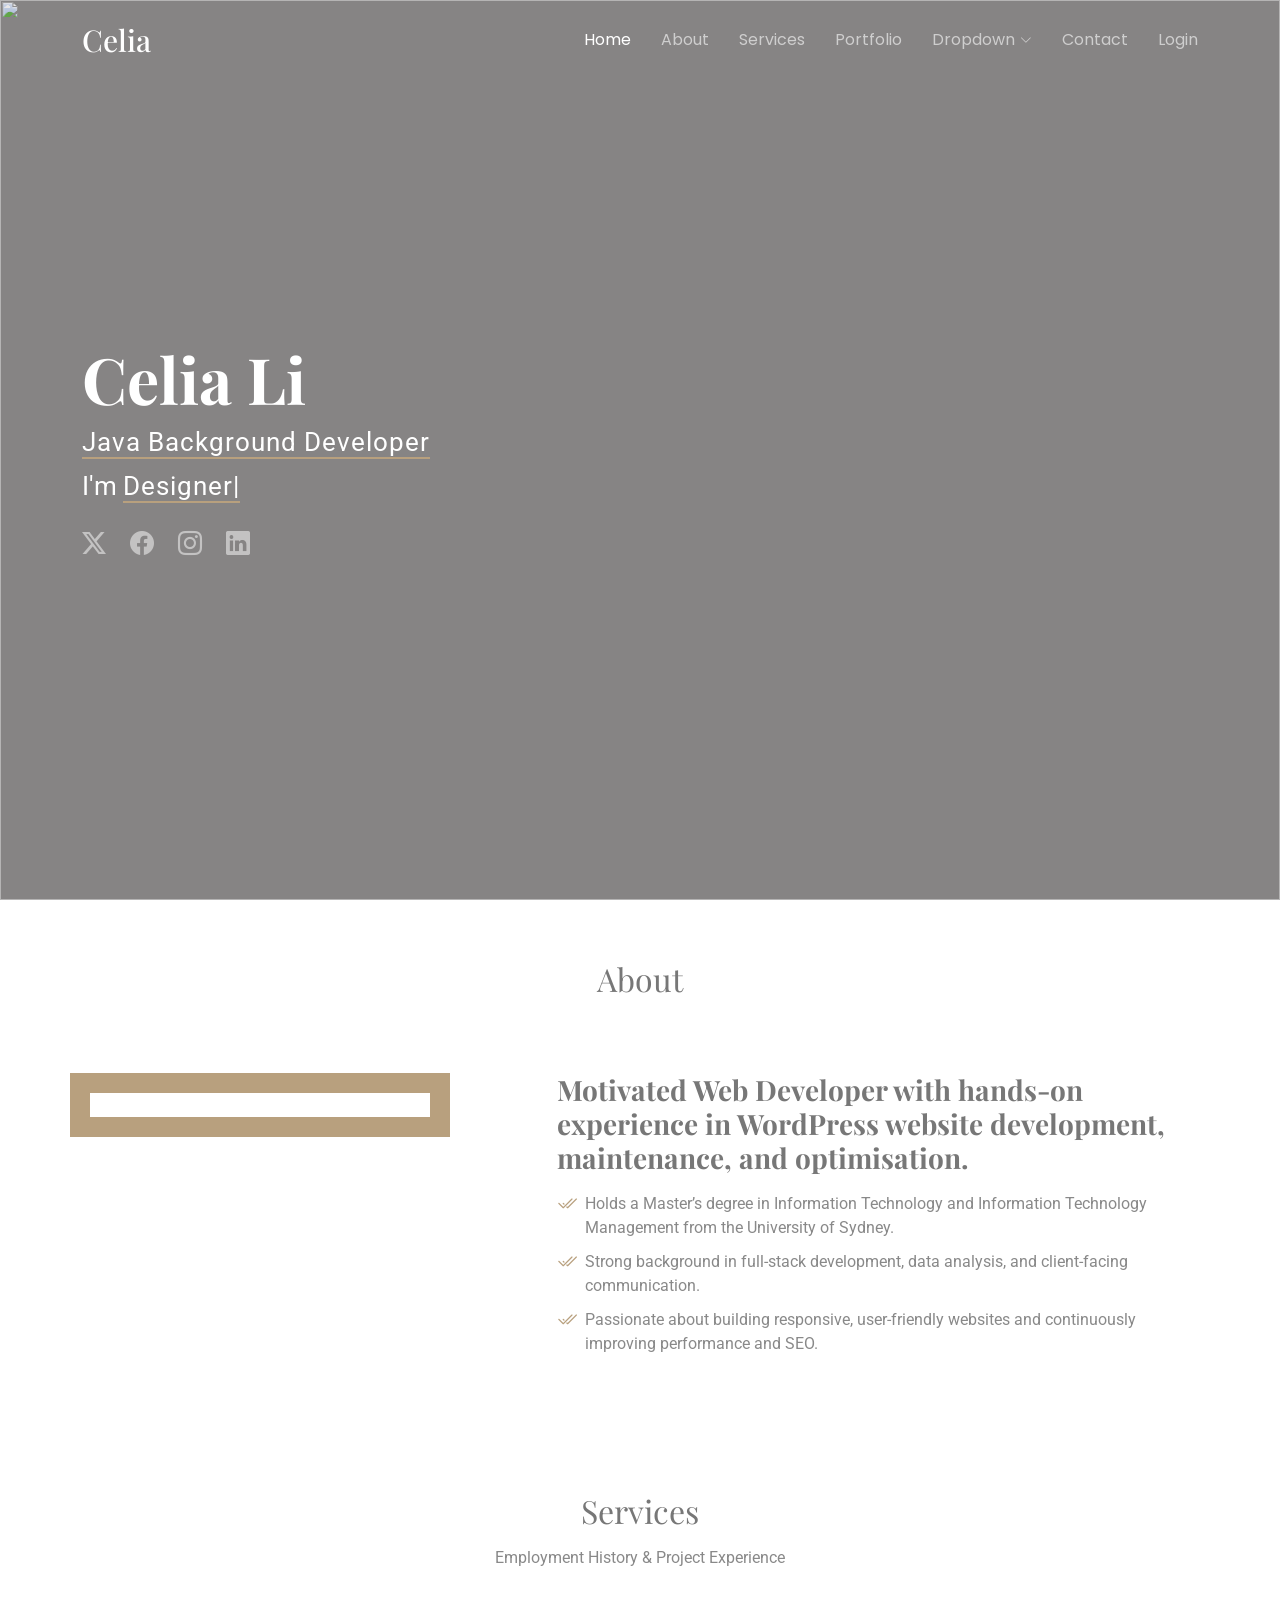
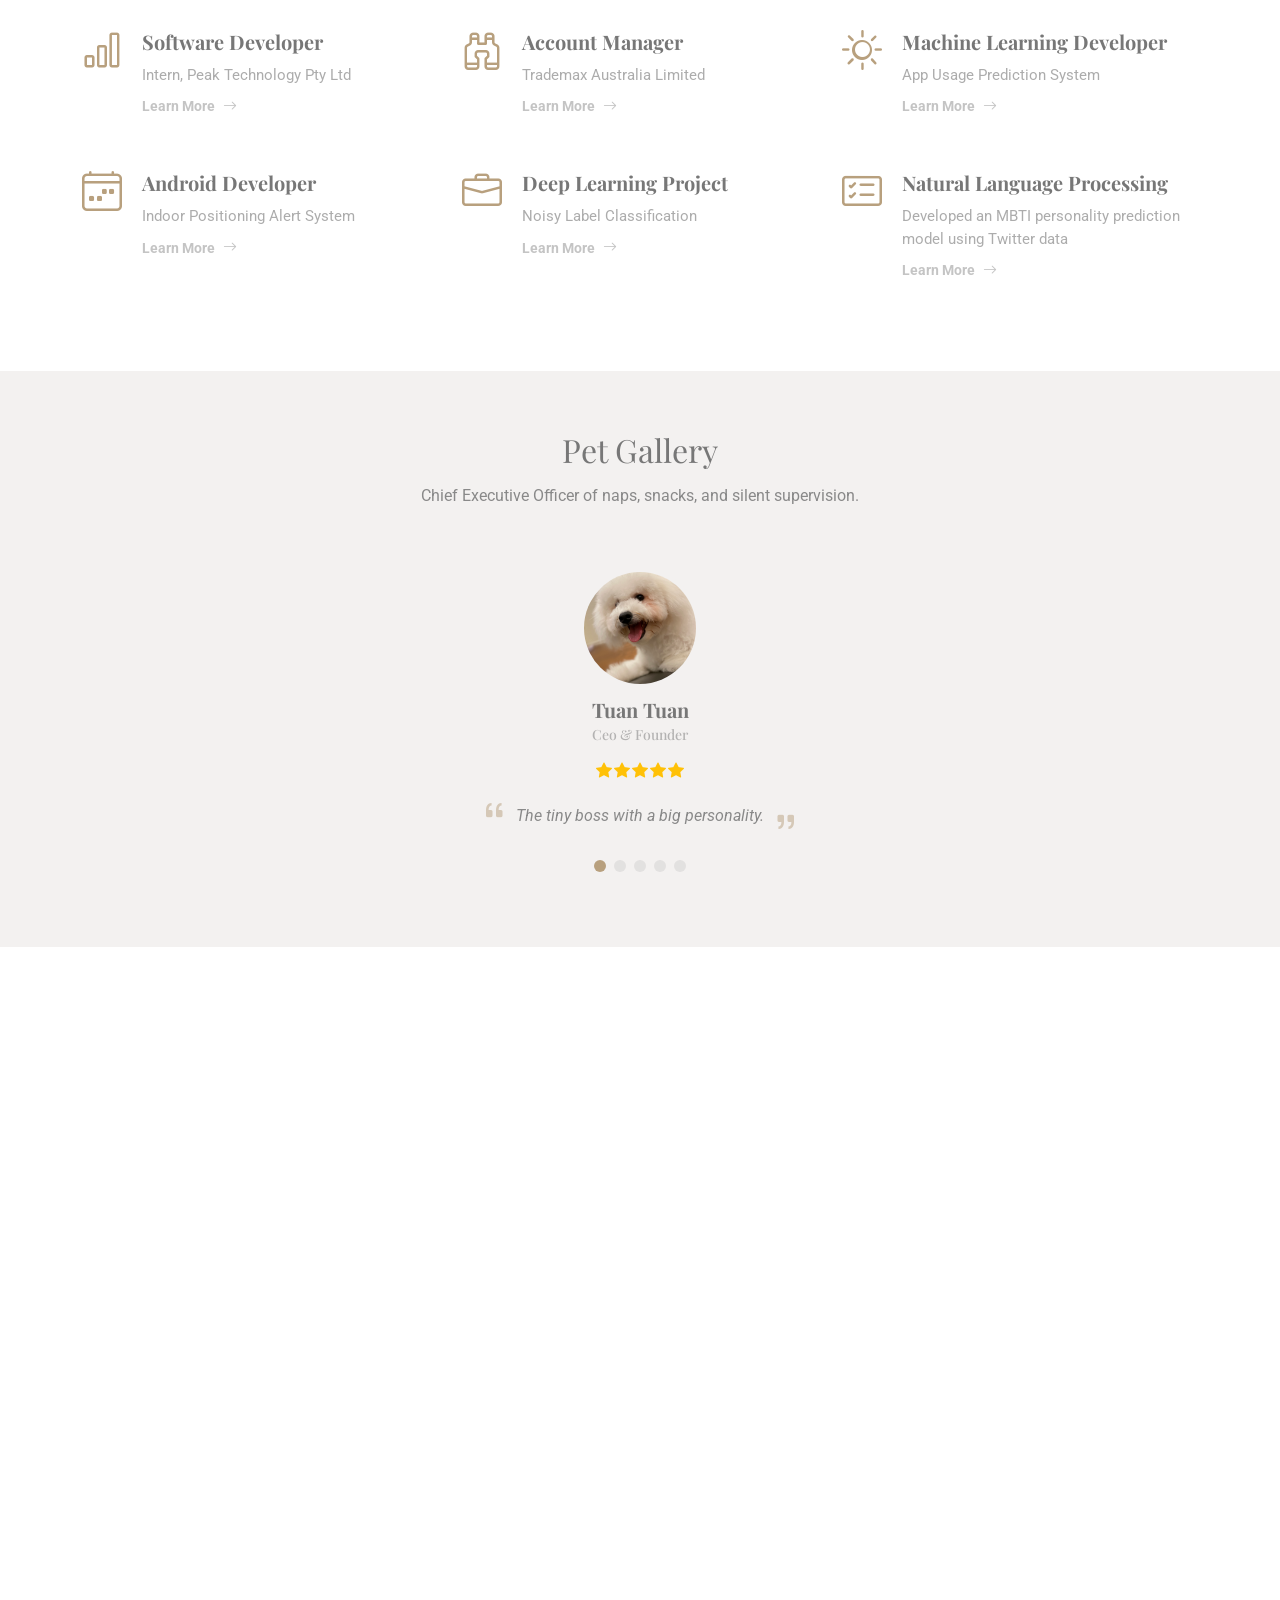
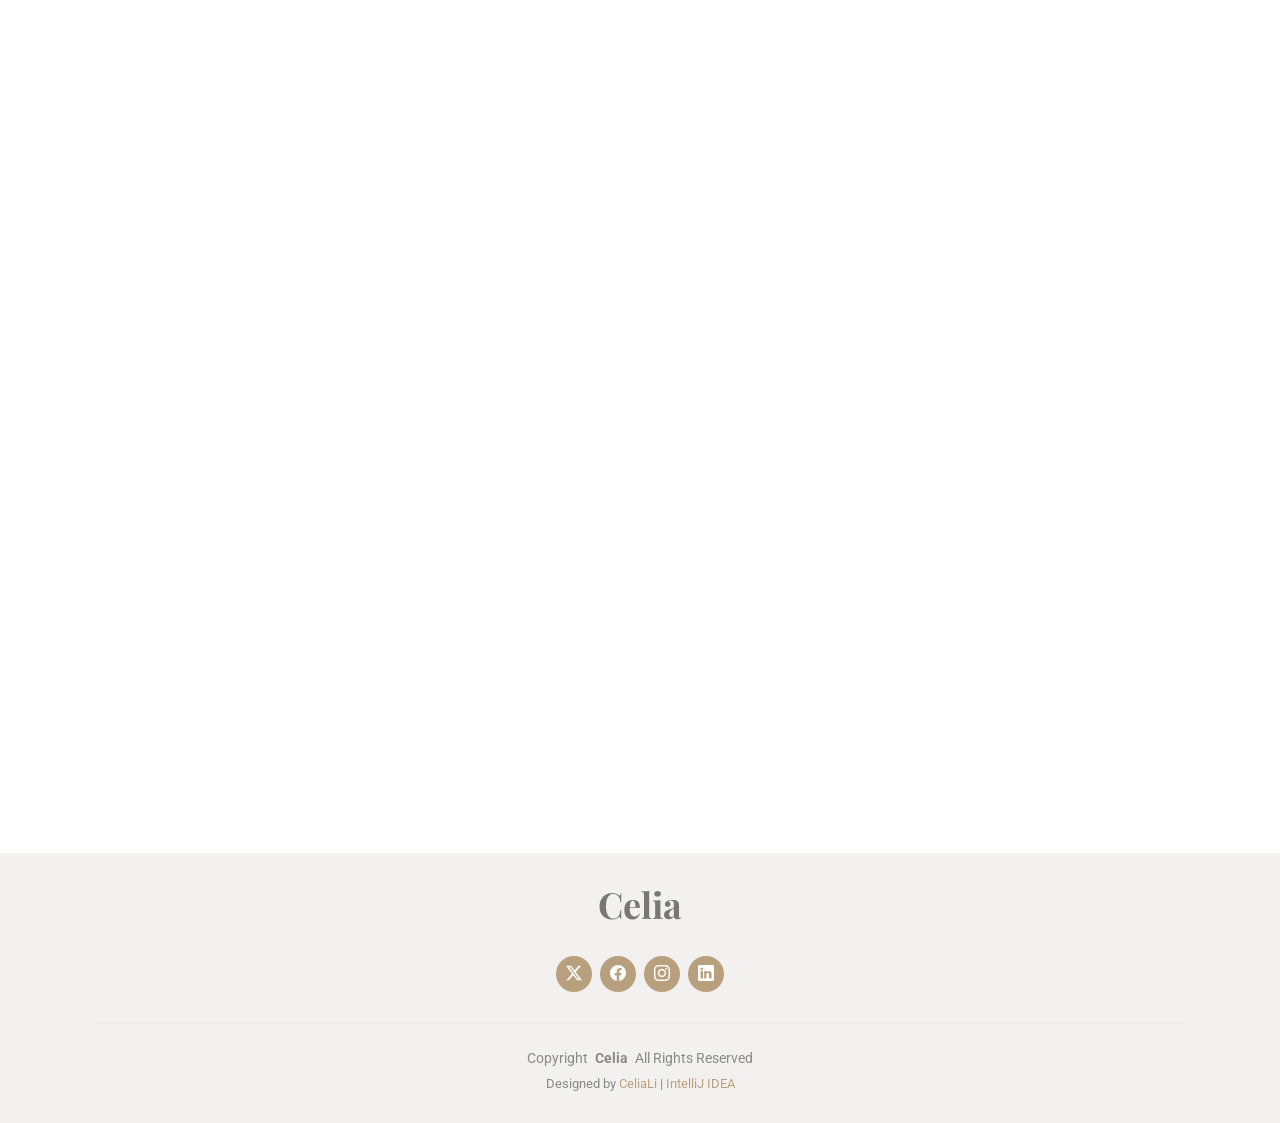
==== commit c5143392: "Sync CMS content to static pages" ====
--- a/src/main/resources/static/index.html
+++ b/src/main/resources/static/index.html
@@ -716,23 +716,229 @@
   <script src="assets/js/main.js"></script>
 
   <script>
+    window.__CMS_DATA__ = {
+      "hero": {
+        "fullName": "Celia Li",
+        "title": "Java Background Developer",
+        "backgroundUrl": "/assets/img/portfolio/DSC00296.jpg",
+        "typedItems": "Designer , Cooker,  Developer",
+        "twitterUrl": "",
+        "facebookUrl": "",
+        "instagramUrl": "",
+        "linkedinUrl": ""
+      },
+      "about": {
+        "avatarUrl": "",
+        "bio": "Motivated Web Developer with hands-on experience in WordPress website development, maintenance, and\n optimisation.",
+        "highlights": [
+          "Holds a Master’s degree in Information Technology and Information Technology Management from the University of Sydney.",
+          "Strong background in full-stack development, data analysis, and client-facing communication.",
+          "Passionate about building responsive, user-friendly websites and continuously improving performance and SEO."
+        ]
+      },
+      "contact": {
+        "address": "Hurstville, Sydney",
+        "phone": "+61422222222",
+        "email": "leexh.k@gmail.com"
+      },
+      "footer": {
+        "title": "Celia",
+        "description": "",
+        "copyright": ""
+      },
+      "skillsTools": {
+        "sectionTitle": "",
+        "sectionSubtitle": "",
+        "groups": []
+      },
+      "petGallery": {
+        "sectionTitle": "Pet Gallery",
+        "sectionSubtitle": "Chief Executive Officer of naps, snacks, and silent supervision.",
+        "items": [
+          {
+            "name": "Tuan Tuan",
+            "role": "Ceo & Founder",
+            "comment": "The tiny boss with a big personality.",
+            "imageUrl": "uploads/92d54e79-1f3e-41ee-80ae-41aa2927b260.jpg",
+            "rating": 5
+          },
+          {
+            "name": "Tuan Zi",
+            "role": "Designer",
+            "comment": "Specializing in daily inspections, unexpected appearances, and making every moment a little softer.",
+            "imageUrl": "uploads/92d54e79-1f3e-41ee-80ae-41aa2927b260.jpg",
+            "rating": 5
+          },
+          {
+            "name": "Tuan Tuan Zi",
+            "role": "Store Owner",
+            "comment": "An observer of the world, moving with quiet authority and effortless grace.",
+            "imageUrl": "uploads/92d54e79-1f3e-41ee-80ae-41aa2927b260.jpg",
+            "rating": 5
+          },
+          {
+            "name": "Tuan Tuan",
+            "role": "Freelancer",
+            "comment": "A presence that turns ordinary moments into something worth noticing.",
+            "imageUrl": "uploads/92d54e79-1f3e-41ee-80ae-41aa2927b260.jpg",
+            "rating": 5
+          },
+          {
+            "name": "Tuan Tuan",
+            "role": "Entrepreneur",
+            "comment": "Expert in strategic lounging, sudden zoomies, and demanding attention on schedule.",
+            "imageUrl": "uploads/92d54e79-1f3e-41ee-80ae-41aa2927b260.jpg",
+            "rating": 5
+          }
+        ]
+      }
+    };
+
+    window.__CMS_SERVICES__ = [
+      {
+        "id": 2,
+        "title": "Software Developer",
+        "summary": "Intern,  Peak Technology Pty Ltd",
+        "iconClass": "bi bi-bar-chart"
+      },
+      {
+        "id": 3,
+        "title": "Account Manager",
+        "summary": "Trademax Australia Limited",
+        "iconClass": "bi bi-binoculars"
+      },
+      {
+        "id": 4,
+        "title": "Machine Learning Developer",
+        "summary": "App Usage Prediction System",
+        "iconClass": "bi bi-brightness-high"
+      },
+      {
+        "id": 5,
+        "title": "Android Developer",
+        "summary": "Indoor Positioning Alert System",
+        "iconClass": "bi bi-calendar4-week"
+      },
+      {
+        "id": 6,
+        "title": "Deep Learning Project",
+        "summary": "Noisy Label Classification",
+        "iconClass": "bi bi-briefcase"
+      },
+      {
+        "id": 1,
+        "title": "Natural Language Processing",
+        "summary": "Developed an MBTI personality prediction model using Twitter data",
+        "iconClass": "bi bi-card-checklist"
+      }
+    ];
+
+    window.__CMS_PORTFOLIO__ = [
+      {
+        "id": 1,
+        "title": "Hokkaido",
+        "summary": "Wandering through unfamiliar streets, collecting stories along the way.",
+        "category": "Travel",
+        "coverImageUrl": "/assets/img/portfolio/DSC00296.jpg"
+      },
+      {
+        "id": 2,
+        "title": "Melbourne",
+        "summary": "Stories from places near and far.",
+        "category": "Travel",
+        "coverImageUrl": "uploads/304d9251-4568-4ece-acf1-5223057fa1ff.jpg"
+      },
+      {
+        "id": 3,
+        "title": "Perth",
+        "summary": "Stories from places near and far.",
+        "category": "Travel",
+        "coverImageUrl": "uploads/39bda866-84bb-417f-ab7e-b73f81feb7fd.JPEG"
+      },
+      {
+        "id": 4,
+        "title": "Meerkat",
+        "summary": "Unspoken, unfiltered, and beautifully real.",
+        "category": "Animals",
+        "coverImageUrl": "uploads/49719020-ea5e-4736-a7dc-435dc9161b99.jpg"
+      },
+      {
+        "id": 5,
+        "title": "Perth",
+        "summary": "Where the City Meets the Sea",
+        "category": "Travel",
+        "coverImageUrl": "uploads/1a50d442-c9b2-44d0-a64e-60eb278ef076.JPEG"
+      },
+      {
+        "id": 6,
+        "title": "Uluru",
+        "summary": "The Heart of the Red Center",
+        "category": "Travel",
+        "coverImageUrl": "uploads/15138484-e195-428e-a885-fd908ff71536.jpg"
+      },
+      {
+        "id": 7,
+        "title": "Perth",
+        "summary": "Views that linger long after you’ve looked away.",
+        "category": "Views",
+        "coverImageUrl": "uploads/498b05e3-b69e-4bd2-9edb-d73886b5770b.JPEG"
+      },
+      {
+        "id": 8,
+        "title": "Kangaroo",
+        "summary": "Quiet Lives, Gentle Presence",
+        "category": "Animals",
+        "coverImageUrl": "uploads/21b2870f-9de2-4852-8189-27a8f0959811.jpg"
+      },
+      {
+        "id": 9,
+        "title": "Perth",
+        "summary": "Sunlight, Space, and Calm",
+        "category": "Travel",
+        "coverImageUrl": "uploads/1a50d442-c9b2-44d0-a64e-60eb278ef076.JPEG"
+      },
+      {
+        "id": 10,
+        "title": "vivid Sydney",
+        "summary": "Memories from special occasions.",
+        "category": "Events",
+        "coverImageUrl": "uploads/7055b0b7-dee0-41d2-9490-41dcaf856655.jpg"
+      },
+      {
+        "id": 11,
+        "title": "Melbourne",
+        "summary": "Art, Culture, and Hidden Stories",
+        "category": "Travel",
+        "coverImageUrl": "uploads/5f00ddc8-c4fe-4671-9485-10360f9dff6e.jpg"
+      },
+      {
+        "id": 12,
+        "title": "Sea Lion",
+        "summary": "Grace Along the Shore",
+        "category": "Animals",
+        "coverImageUrl": "uploads/f52b67d6-ab95-49c8-b2a5-76e43a8e6a6f.jpg"
+      }
+    ];
+  </script>
+
+  <script>
     // 拉取首页配置并填充页面占位元素
     // 使用方式：确保 /api/homepage 返回结构与此处字段一致
     async function loadProfile() {
-      const resp = await fetch('/api/homepage');
-
-      if (!resp.ok) {
-        console.warn('GET /api/homepage failed:', resp.status);
-        return;
-      }
-
-      const json = await resp.json();
-      if (!json.success) {
-        console.warn('API error:', json.message);
-        return;
-      }
-
-      const p = json.data || {};
+      let p = window.__CMS_DATA__ || null;
+      if (!p) {
+        const resp = await fetch('/api/homepage');
+        if (!resp.ok) {
+          console.warn('GET /api/homepage failed:', resp.status);
+          return;
+        }
+        const json = await resp.json();
+        if (!json.success) {
+          console.warn('API error:', json.message);
+          return;
+        }
+        p = json.data || {};
+      }
       const hero = p.hero || {};
       const about = p.about || {};
       const contact = p.contact || {};
@@ -865,11 +1071,14 @@
     }
 
     async function loadServices() {
-      const resp = await fetch('/api/services');
-      if (!resp.ok) return;
-      const json = await resp.json();
-      if (!json.success) return;
-      const items = Array.isArray(json.data) ? json.data : [];
+      let items = window.__CMS_SERVICES__ || null;
+      if (!items) {
+        const resp = await fetch('/api/services');
+        if (!resp.ok) return;
+        const json = await resp.json();
+        if (!json.success) return;
+        items = Array.isArray(json.data) ? json.data : [];
+      }
       const container = document.getElementById('servicesList');
       if (!container) return;
       if (items.length === 0) {
@@ -891,11 +1100,14 @@
     }
 
     async function loadPortfolio() {
-      const resp = await fetch('/api/portfolio');
-      if (!resp.ok) return;
-      const json = await resp.json();
-      if (!json.success) return;
-      const items = Array.isArray(json.data) ? json.data : [];
+      let items = window.__CMS_PORTFOLIO__ || null;
+      if (!items) {
+        const resp = await fetch('/api/portfolio');
+        if (!resp.ok) return;
+        const json = await resp.json();
+        if (!json.success) return;
+        items = Array.isArray(json.data) ? json.data : [];
+      }
       const filtersEl = document.getElementById('portfolioFilters');
       const containerEl = document.getElementById('portfolioContainer');
       if (!filtersEl || !containerEl) return;
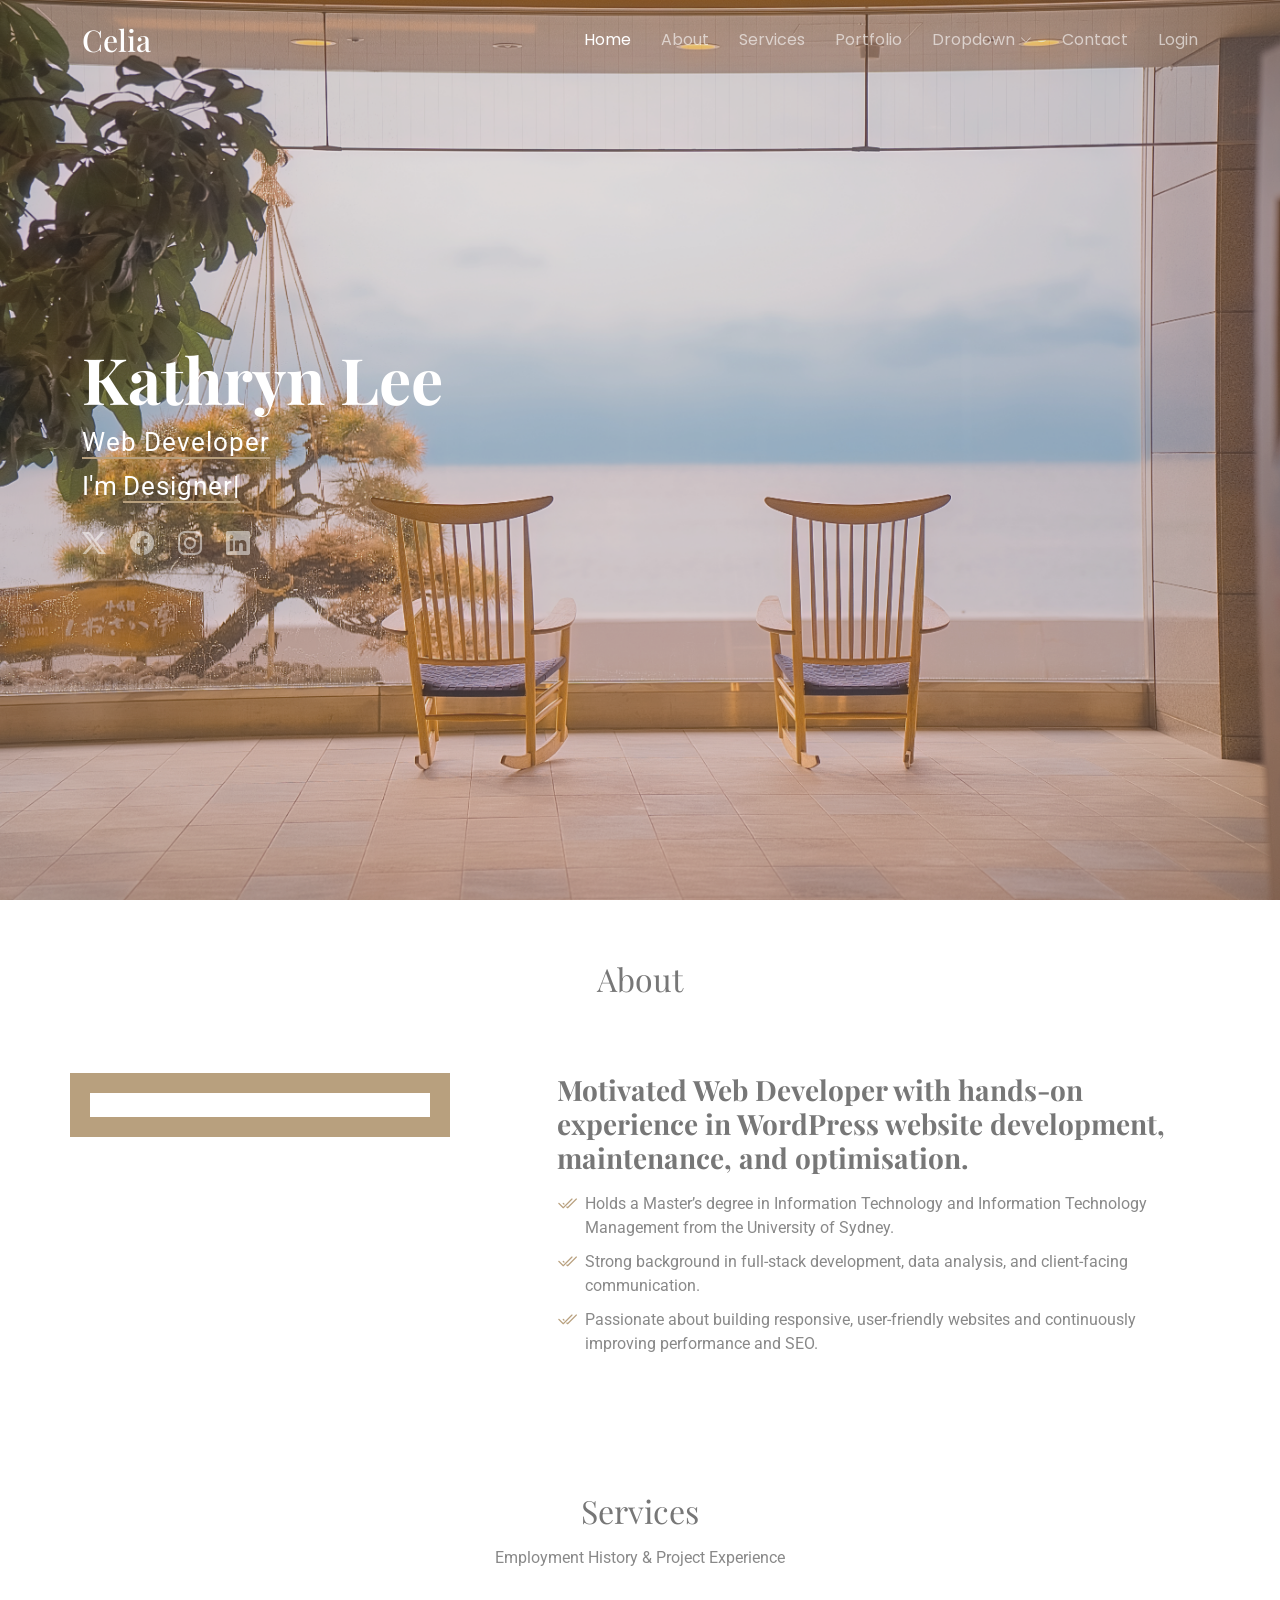
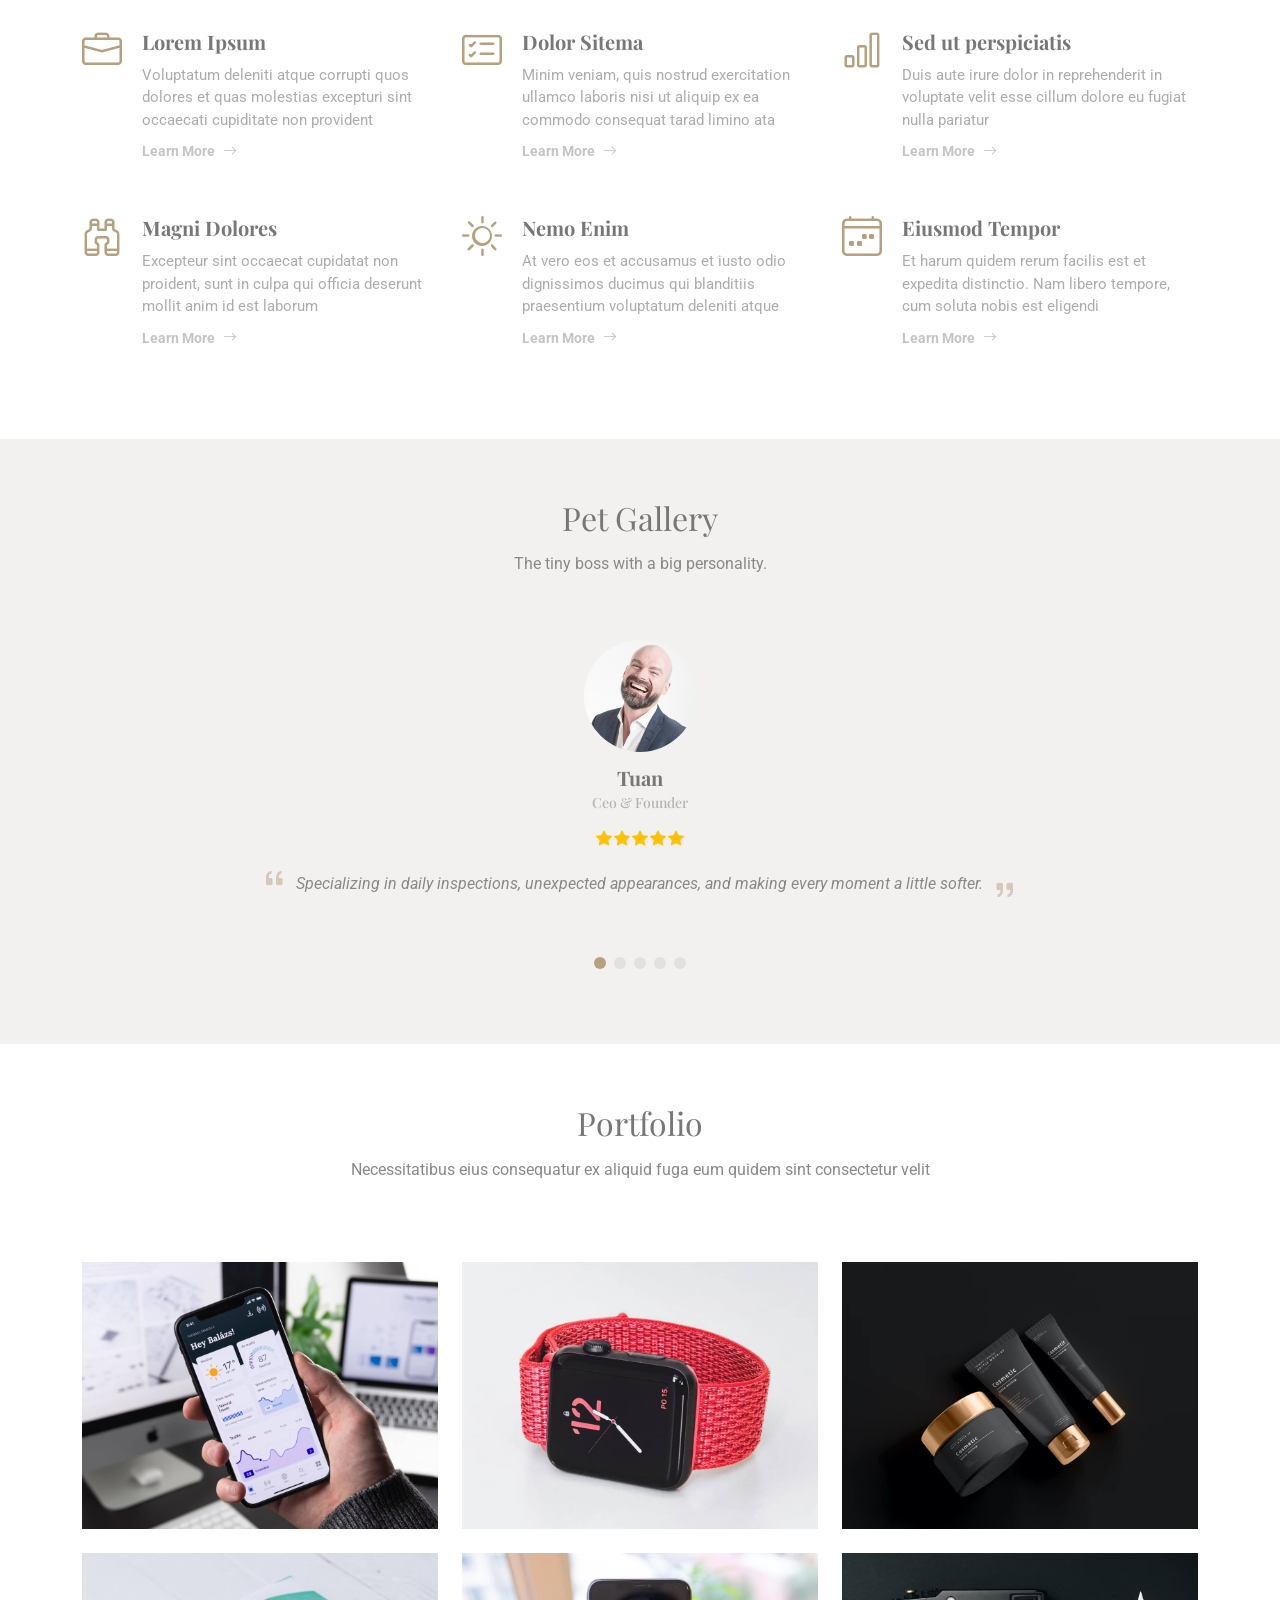
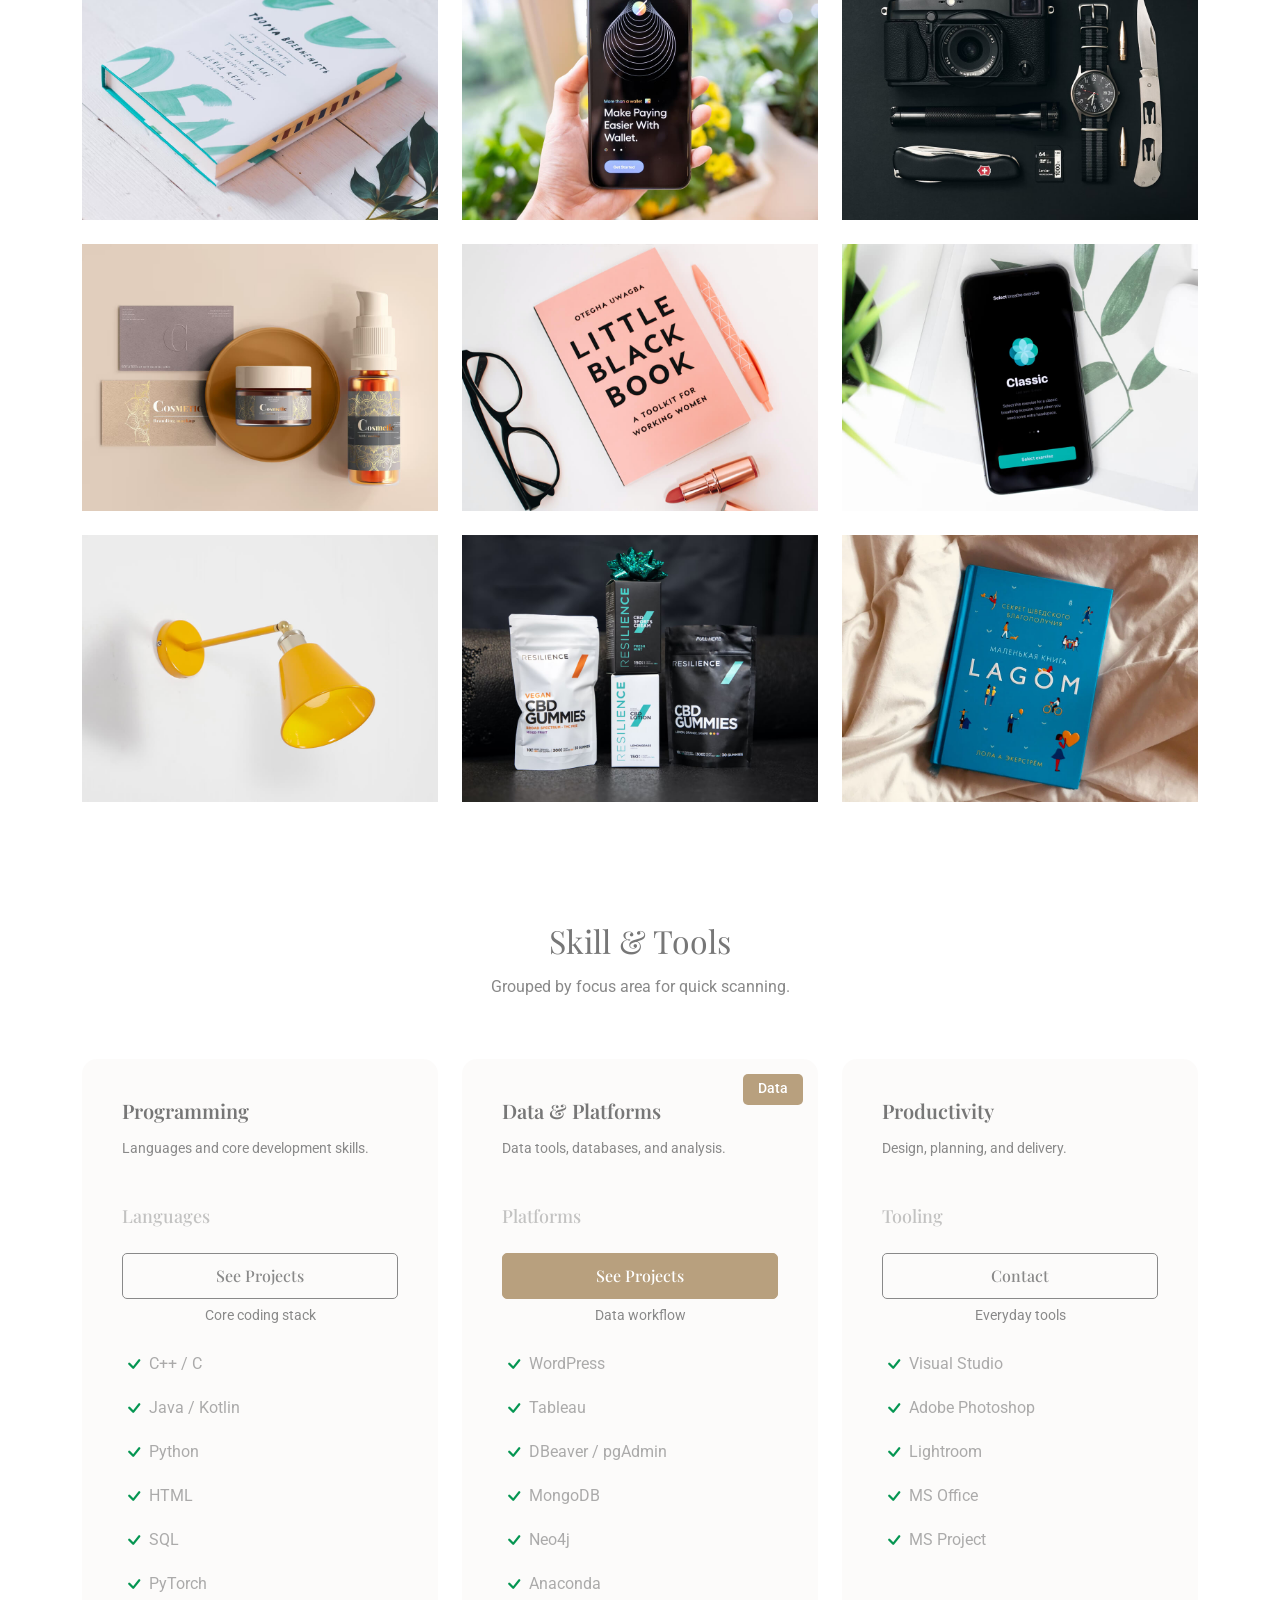
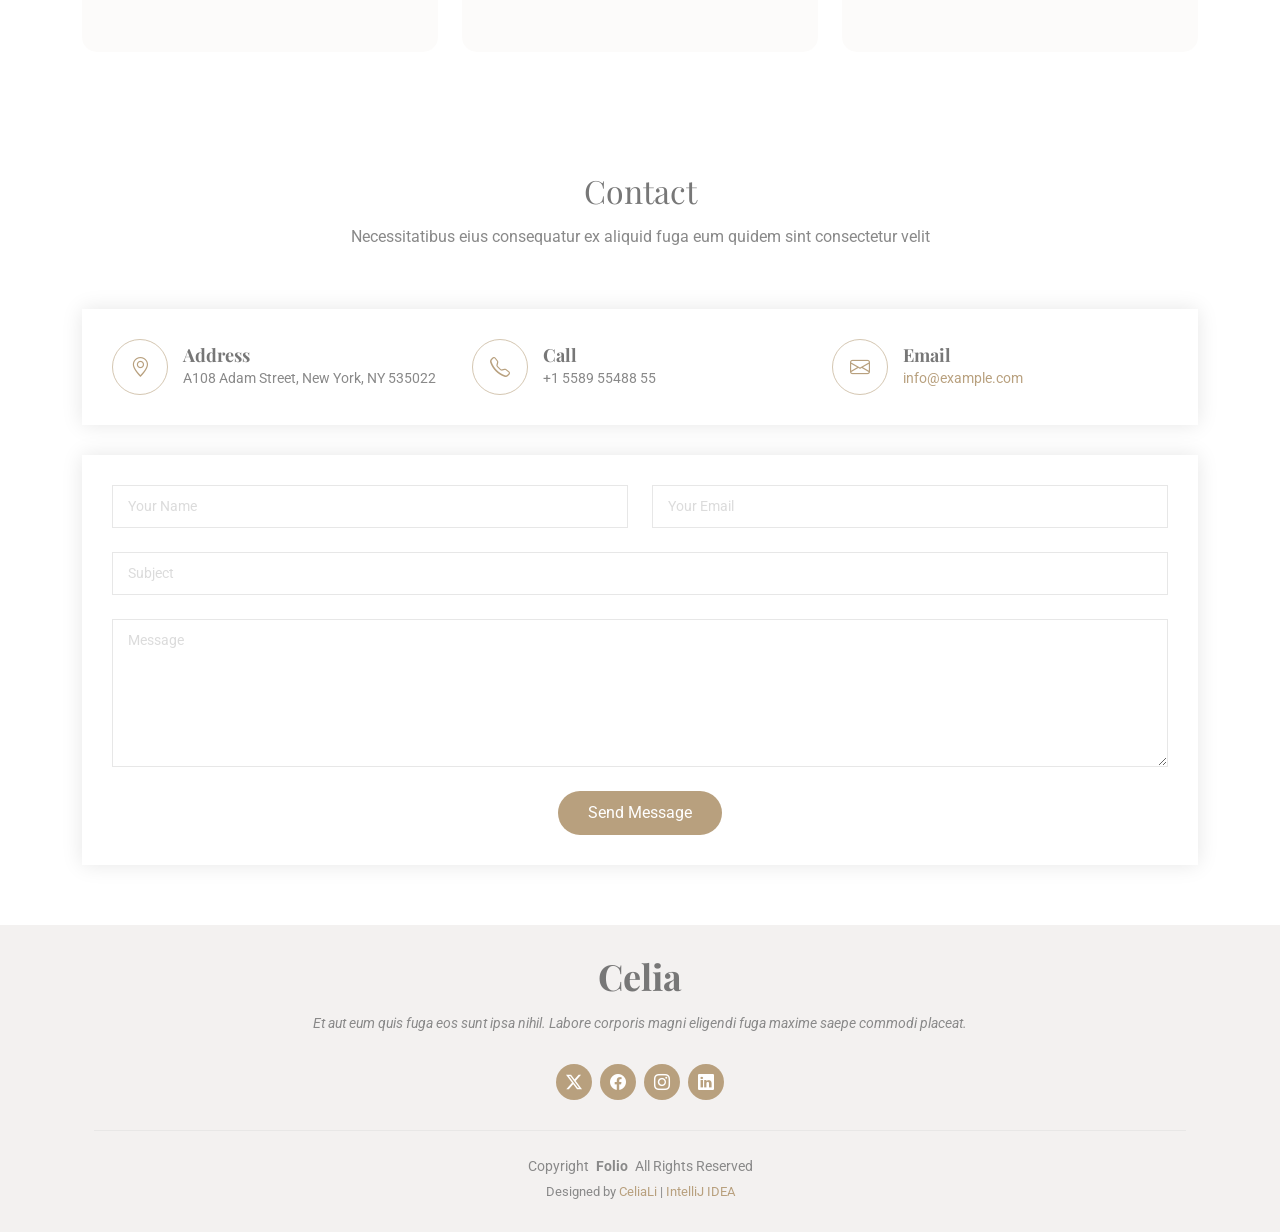
==== commit 1e863b3d: "Use API data for live CMS updates" ====
--- a/src/main/resources/static/index.html
+++ b/src/main/resources/static/index.html
@@ -716,229 +716,20 @@
   <script src="assets/js/main.js"></script>
 
   <script>
-    window.__CMS_DATA__ = {
-      "hero": {
-        "fullName": "Celia Li",
-        "title": "Java Background Developer",
-        "backgroundUrl": "/assets/img/portfolio/DSC00296.jpg",
-        "typedItems": "Designer , Cooker,  Developer",
-        "twitterUrl": "",
-        "facebookUrl": "",
-        "instagramUrl": "",
-        "linkedinUrl": ""
-      },
-      "about": {
-        "avatarUrl": "",
-        "bio": "Motivated Web Developer with hands-on experience in WordPress website development, maintenance, and\n optimisation.",
-        "highlights": [
-          "Holds a Master’s degree in Information Technology and Information Technology Management from the University of Sydney.",
-          "Strong background in full-stack development, data analysis, and client-facing communication.",
-          "Passionate about building responsive, user-friendly websites and continuously improving performance and SEO."
-        ]
-      },
-      "contact": {
-        "address": "Hurstville, Sydney",
-        "phone": "+61422222222",
-        "email": "leexh.k@gmail.com"
-      },
-      "footer": {
-        "title": "Celia",
-        "description": "",
-        "copyright": ""
-      },
-      "skillsTools": {
-        "sectionTitle": "",
-        "sectionSubtitle": "",
-        "groups": []
-      },
-      "petGallery": {
-        "sectionTitle": "Pet Gallery",
-        "sectionSubtitle": "Chief Executive Officer of naps, snacks, and silent supervision.",
-        "items": [
-          {
-            "name": "Tuan Tuan",
-            "role": "Ceo & Founder",
-            "comment": "The tiny boss with a big personality.",
-            "imageUrl": "uploads/92d54e79-1f3e-41ee-80ae-41aa2927b260.jpg",
-            "rating": 5
-          },
-          {
-            "name": "Tuan Zi",
-            "role": "Designer",
-            "comment": "Specializing in daily inspections, unexpected appearances, and making every moment a little softer.",
-            "imageUrl": "uploads/92d54e79-1f3e-41ee-80ae-41aa2927b260.jpg",
-            "rating": 5
-          },
-          {
-            "name": "Tuan Tuan Zi",
-            "role": "Store Owner",
-            "comment": "An observer of the world, moving with quiet authority and effortless grace.",
-            "imageUrl": "uploads/92d54e79-1f3e-41ee-80ae-41aa2927b260.jpg",
-            "rating": 5
-          },
-          {
-            "name": "Tuan Tuan",
-            "role": "Freelancer",
-            "comment": "A presence that turns ordinary moments into something worth noticing.",
-            "imageUrl": "uploads/92d54e79-1f3e-41ee-80ae-41aa2927b260.jpg",
-            "rating": 5
-          },
-          {
-            "name": "Tuan Tuan",
-            "role": "Entrepreneur",
-            "comment": "Expert in strategic lounging, sudden zoomies, and demanding attention on schedule.",
-            "imageUrl": "uploads/92d54e79-1f3e-41ee-80ae-41aa2927b260.jpg",
-            "rating": 5
-          }
-        ]
-      }
-    };
-
-    window.__CMS_SERVICES__ = [
-      {
-        "id": 2,
-        "title": "Software Developer",
-        "summary": "Intern,  Peak Technology Pty Ltd",
-        "iconClass": "bi bi-bar-chart"
-      },
-      {
-        "id": 3,
-        "title": "Account Manager",
-        "summary": "Trademax Australia Limited",
-        "iconClass": "bi bi-binoculars"
-      },
-      {
-        "id": 4,
-        "title": "Machine Learning Developer",
-        "summary": "App Usage Prediction System",
-        "iconClass": "bi bi-brightness-high"
-      },
-      {
-        "id": 5,
-        "title": "Android Developer",
-        "summary": "Indoor Positioning Alert System",
-        "iconClass": "bi bi-calendar4-week"
-      },
-      {
-        "id": 6,
-        "title": "Deep Learning Project",
-        "summary": "Noisy Label Classification",
-        "iconClass": "bi bi-briefcase"
-      },
-      {
-        "id": 1,
-        "title": "Natural Language Processing",
-        "summary": "Developed an MBTI personality prediction model using Twitter data",
-        "iconClass": "bi bi-card-checklist"
-      }
-    ];
-
-    window.__CMS_PORTFOLIO__ = [
-      {
-        "id": 1,
-        "title": "Hokkaido",
-        "summary": "Wandering through unfamiliar streets, collecting stories along the way.",
-        "category": "Travel",
-        "coverImageUrl": "/assets/img/portfolio/DSC00296.jpg"
-      },
-      {
-        "id": 2,
-        "title": "Melbourne",
-        "summary": "Stories from places near and far.",
-        "category": "Travel",
-        "coverImageUrl": "uploads/304d9251-4568-4ece-acf1-5223057fa1ff.jpg"
-      },
-      {
-        "id": 3,
-        "title": "Perth",
-        "summary": "Stories from places near and far.",
-        "category": "Travel",
-        "coverImageUrl": "uploads/39bda866-84bb-417f-ab7e-b73f81feb7fd.JPEG"
-      },
-      {
-        "id": 4,
-        "title": "Meerkat",
-        "summary": "Unspoken, unfiltered, and beautifully real.",
-        "category": "Animals",
-        "coverImageUrl": "uploads/49719020-ea5e-4736-a7dc-435dc9161b99.jpg"
-      },
-      {
-        "id": 5,
-        "title": "Perth",
-        "summary": "Where the City Meets the Sea",
-        "category": "Travel",
-        "coverImageUrl": "uploads/1a50d442-c9b2-44d0-a64e-60eb278ef076.JPEG"
-      },
-      {
-        "id": 6,
-        "title": "Uluru",
-        "summary": "The Heart of the Red Center",
-        "category": "Travel",
-        "coverImageUrl": "uploads/15138484-e195-428e-a885-fd908ff71536.jpg"
-      },
-      {
-        "id": 7,
-        "title": "Perth",
-        "summary": "Views that linger long after you’ve looked away.",
-        "category": "Views",
-        "coverImageUrl": "uploads/498b05e3-b69e-4bd2-9edb-d73886b5770b.JPEG"
-      },
-      {
-        "id": 8,
-        "title": "Kangaroo",
-        "summary": "Quiet Lives, Gentle Presence",
-        "category": "Animals",
-        "coverImageUrl": "uploads/21b2870f-9de2-4852-8189-27a8f0959811.jpg"
-      },
-      {
-        "id": 9,
-        "title": "Perth",
-        "summary": "Sunlight, Space, and Calm",
-        "category": "Travel",
-        "coverImageUrl": "uploads/1a50d442-c9b2-44d0-a64e-60eb278ef076.JPEG"
-      },
-      {
-        "id": 10,
-        "title": "vivid Sydney",
-        "summary": "Memories from special occasions.",
-        "category": "Events",
-        "coverImageUrl": "uploads/7055b0b7-dee0-41d2-9490-41dcaf856655.jpg"
-      },
-      {
-        "id": 11,
-        "title": "Melbourne",
-        "summary": "Art, Culture, and Hidden Stories",
-        "category": "Travel",
-        "coverImageUrl": "uploads/5f00ddc8-c4fe-4671-9485-10360f9dff6e.jpg"
-      },
-      {
-        "id": 12,
-        "title": "Sea Lion",
-        "summary": "Grace Along the Shore",
-        "category": "Animals",
-        "coverImageUrl": "uploads/f52b67d6-ab95-49c8-b2a5-76e43a8e6a6f.jpg"
-      }
-    ];
-  </script>
-
-  <script>
     // 拉取首页配置并填充页面占位元素
     // 使用方式：确保 /api/homepage 返回结构与此处字段一致
     async function loadProfile() {
-      let p = window.__CMS_DATA__ || null;
-      if (!p) {
-        const resp = await fetch('/api/homepage');
-        if (!resp.ok) {
-          console.warn('GET /api/homepage failed:', resp.status);
-          return;
-        }
-        const json = await resp.json();
-        if (!json.success) {
-          console.warn('API error:', json.message);
-          return;
-        }
-        p = json.data || {};
+      const resp = await fetch('/api/homepage');
+      if (!resp.ok) {
+        console.warn('GET /api/homepage failed:', resp.status);
+        return;
       }
+      const json = await resp.json();
+      if (!json.success) {
+        console.warn('API error:', json.message);
+        return;
+      }
+      const p = json.data || {};
       const hero = p.hero || {};
       const about = p.about || {};
       const contact = p.contact || {};
@@ -1071,14 +862,11 @@
     }
 
     async function loadServices() {
-      let items = window.__CMS_SERVICES__ || null;
-      if (!items) {
-        const resp = await fetch('/api/services');
-        if (!resp.ok) return;
-        const json = await resp.json();
-        if (!json.success) return;
-        items = Array.isArray(json.data) ? json.data : [];
-      }
+      const resp = await fetch('/api/services');
+      if (!resp.ok) return;
+      const json = await resp.json();
+      if (!json.success) return;
+      const items = Array.isArray(json.data) ? json.data : [];
       const container = document.getElementById('servicesList');
       if (!container) return;
       if (items.length === 0) {
@@ -1100,14 +888,11 @@
     }
 
     async function loadPortfolio() {
-      let items = window.__CMS_PORTFOLIO__ || null;
-      if (!items) {
-        const resp = await fetch('/api/portfolio');
-        if (!resp.ok) return;
-        const json = await resp.json();
-        if (!json.success) return;
-        items = Array.isArray(json.data) ? json.data : [];
-      }
+      const resp = await fetch('/api/portfolio');
+      if (!resp.ok) return;
+      const json = await resp.json();
+      if (!json.success) return;
+      const items = Array.isArray(json.data) ? json.data : [];
       const filtersEl = document.getElementById('portfolioFilters');
       const containerEl = document.getElementById('portfolioContainer');
       if (!filtersEl || !containerEl) return;
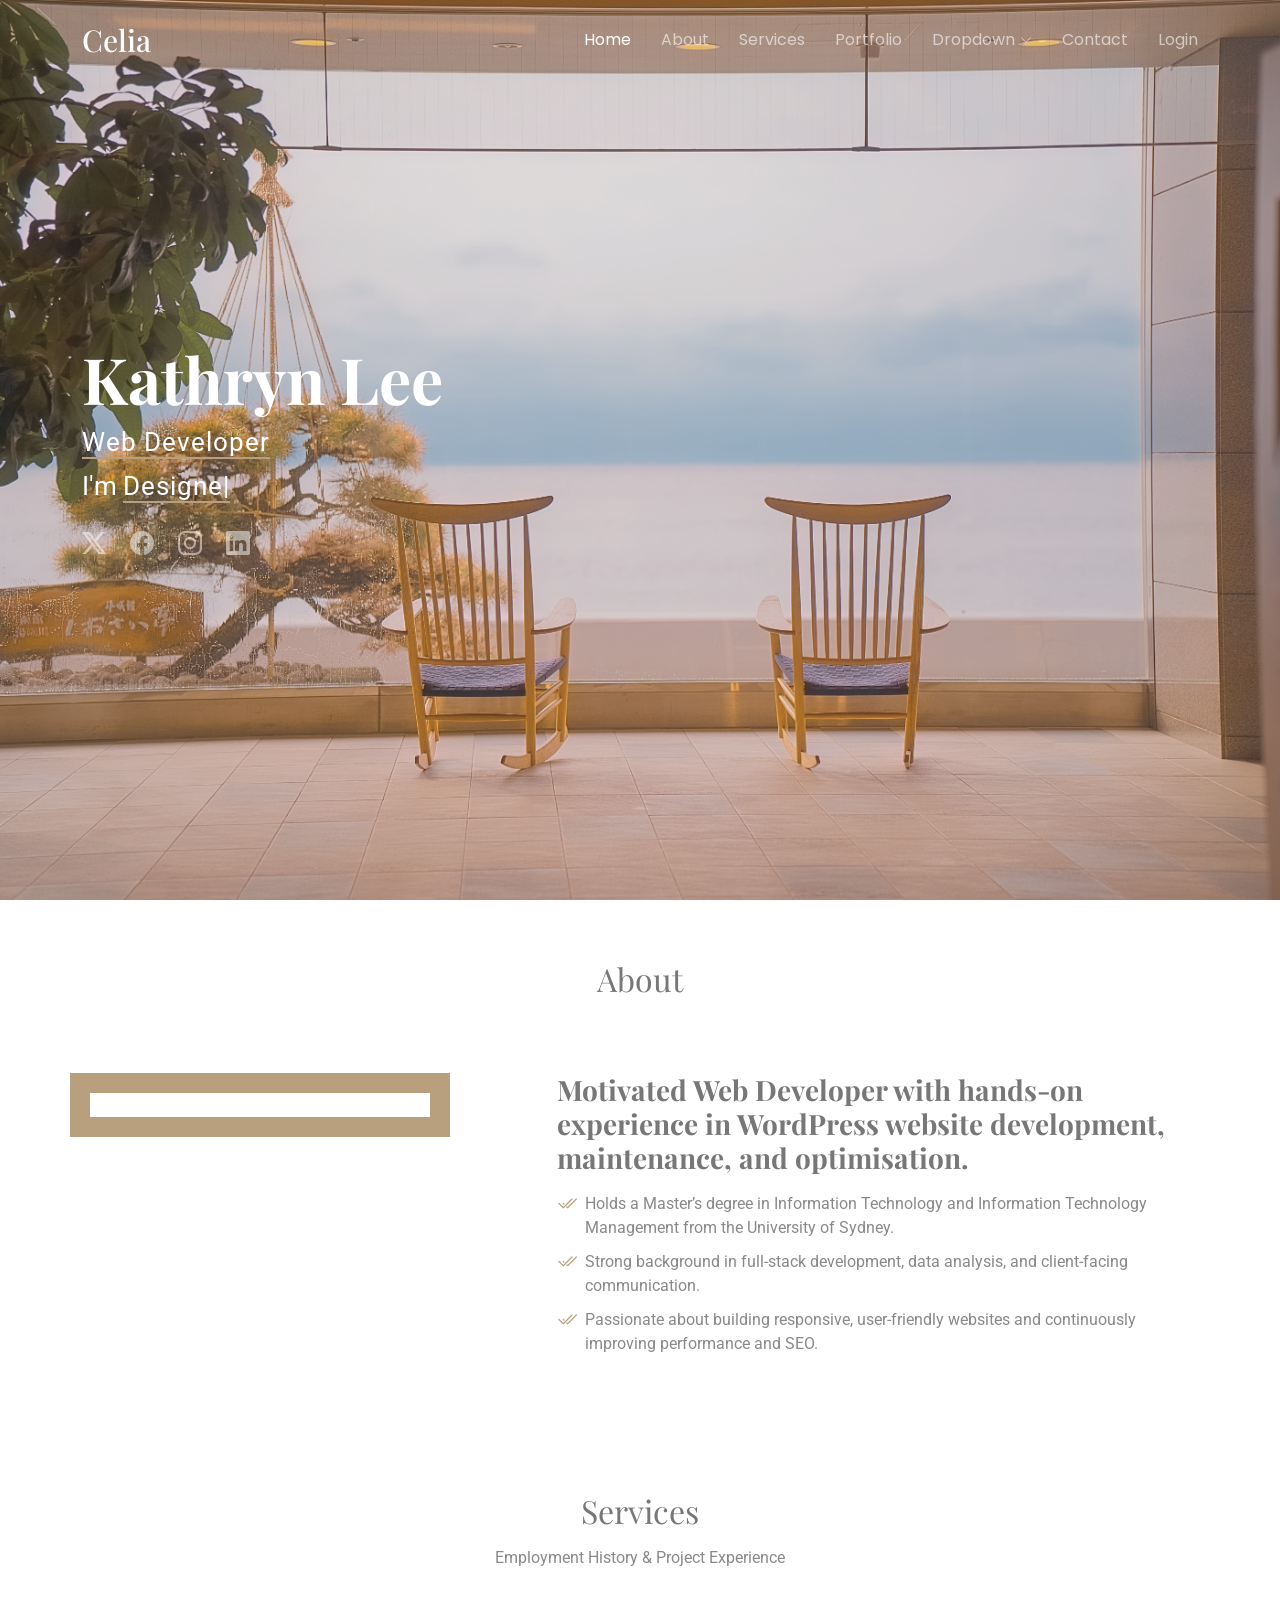
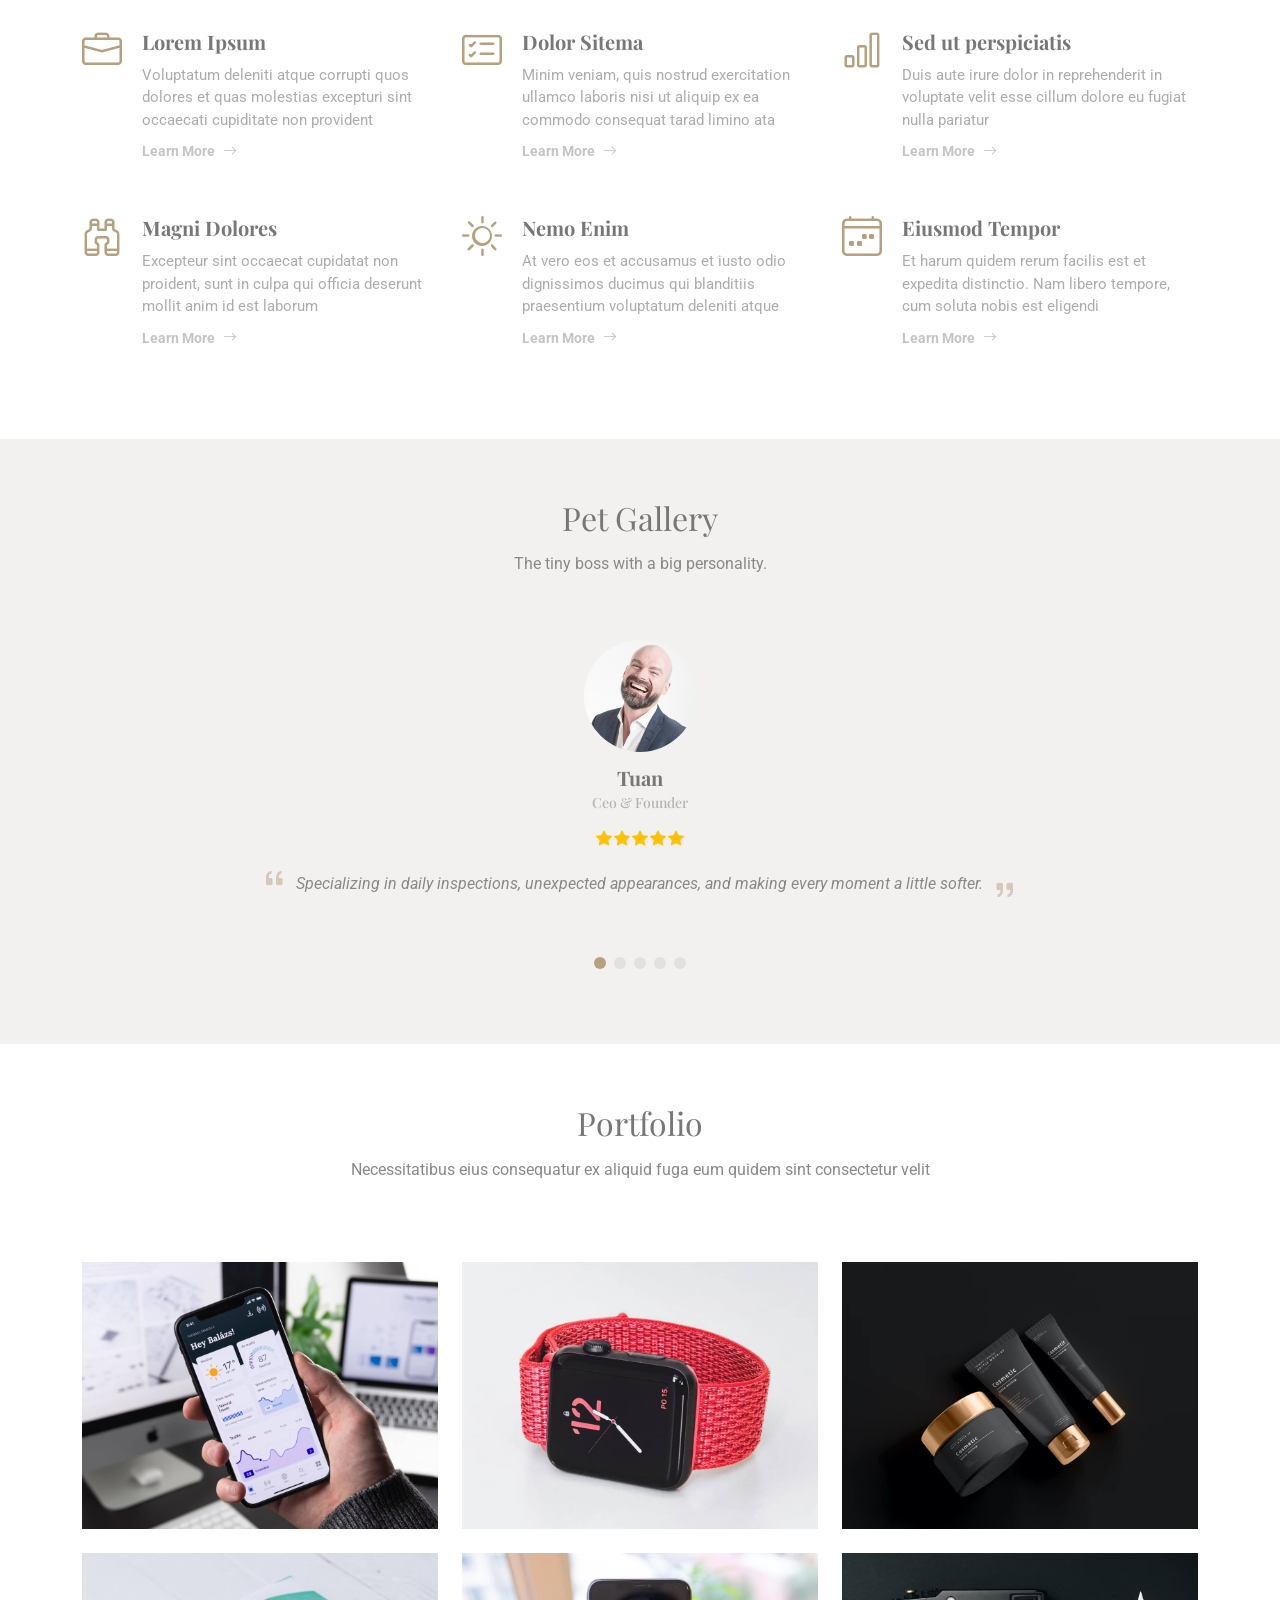
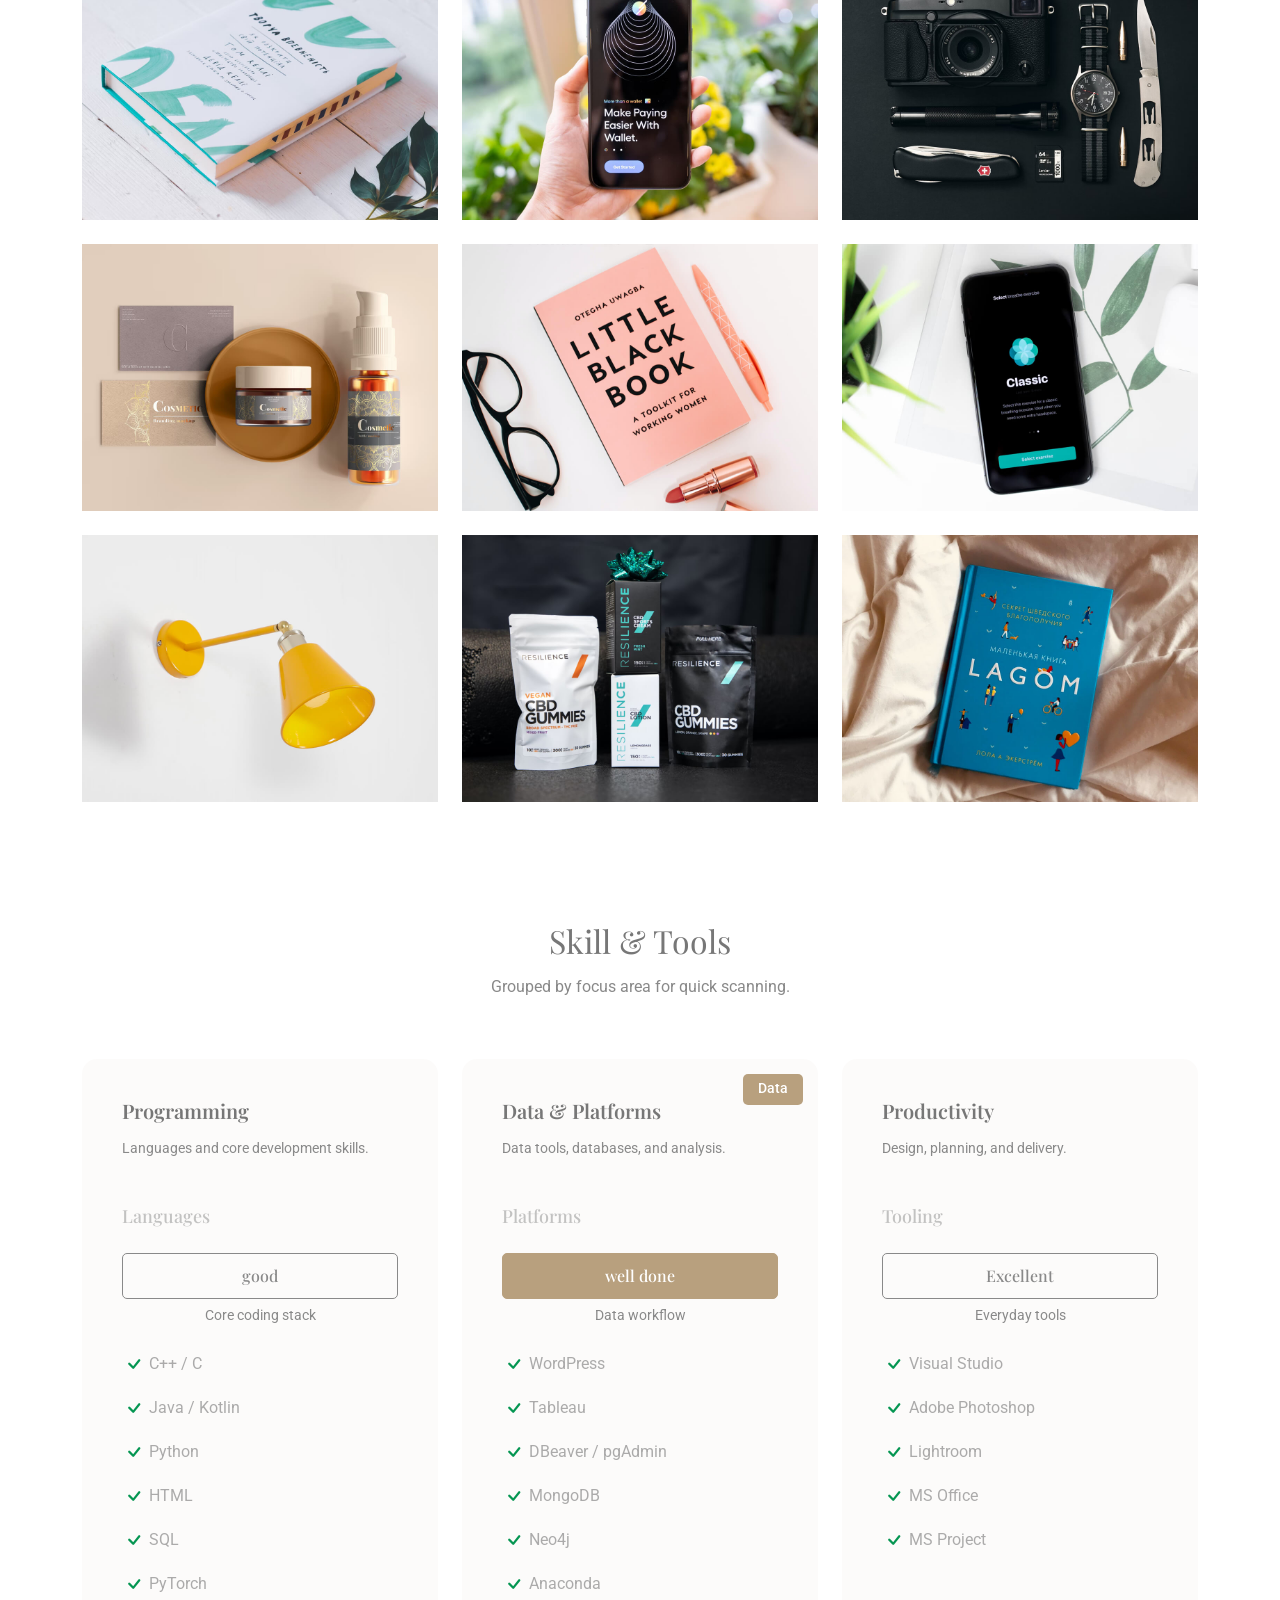
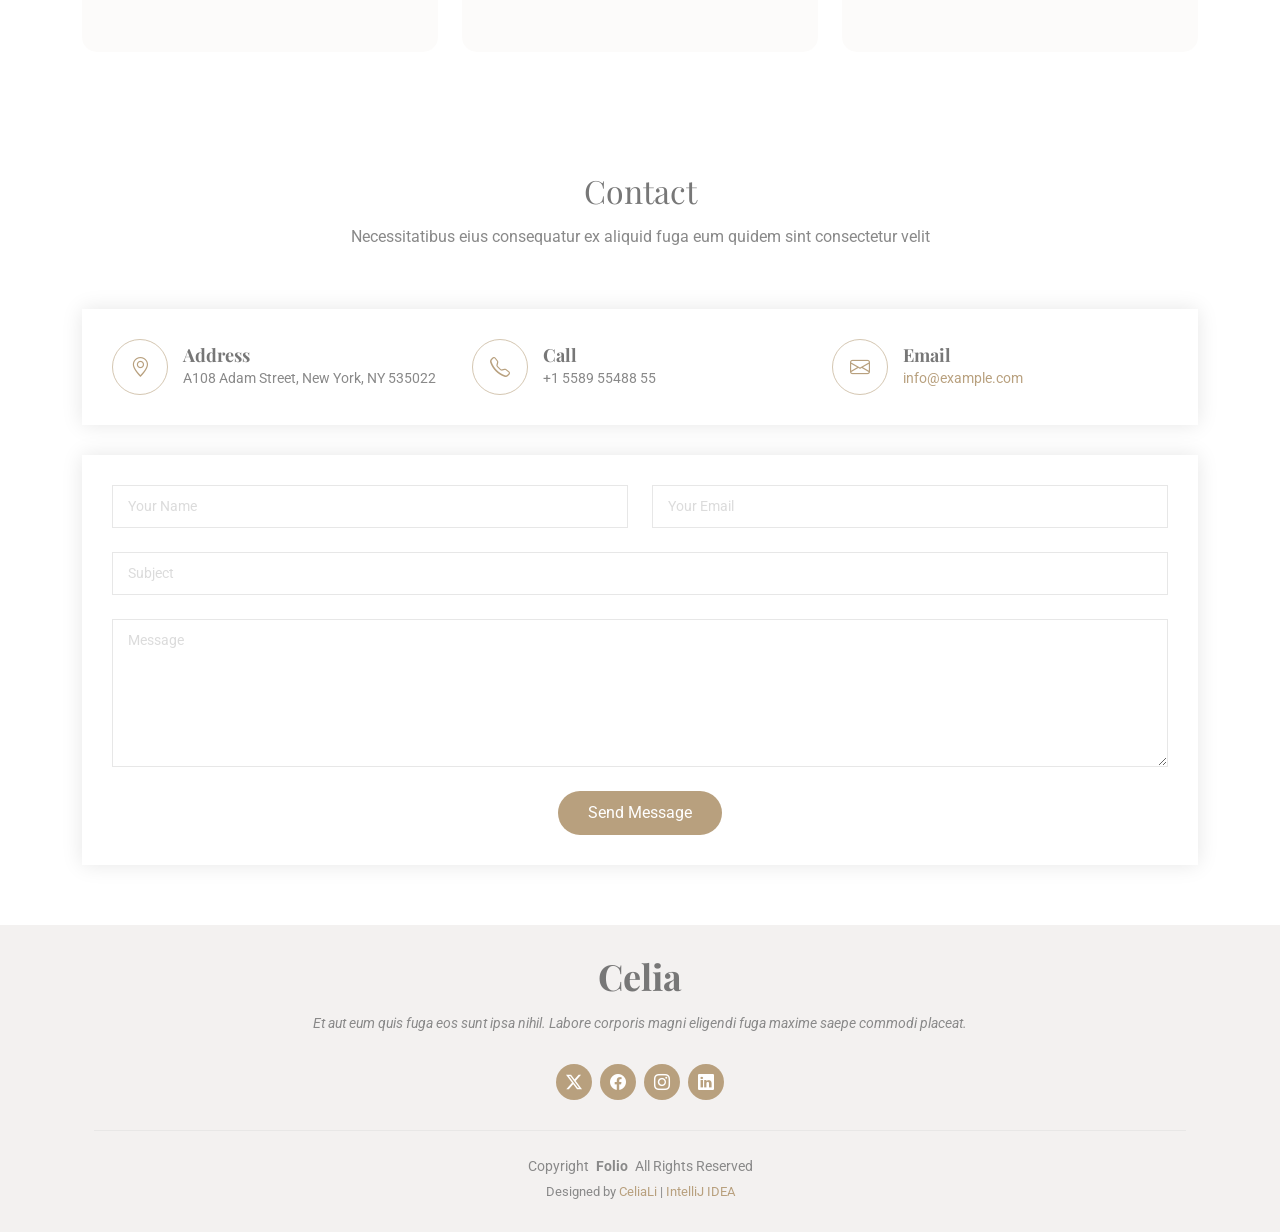
==== commit d43ba12f: "Update skills CTAs and CMS auth links" ====
--- a/src/main/resources/static/index.html
+++ b/src/main/resources/static/index.html
@@ -529,7 +529,7 @@
               <h3>Programming</h3>
               <p class="description">Languages and core development skills.</p>
               <h4><span>Languages</span></h4>
-              <a href="#portfolio" class="cta-btn">See Projects</a>
+              <a href="" class="cta-btn">good</a>
               <p class="text-center small">Core coding stack</p>
               <ul>
                 <li><i class="bi bi-check"></i> <span>C++ / C</span></li>
@@ -548,7 +548,7 @@
               <h3>Data &amp; Platforms</h3>
               <p class="description">Data tools, databases, and analysis.</p>
               <h4><span>Platforms</span></h4>
-              <a href="#portfolio" class="cta-btn">See Projects</a>
+              <a href="" class="cta-btn">well done</a>
               <p class="text-center small">Data workflow</p>
               <ul>
                 <li><i class="bi bi-check"></i> <span>WordPress</span></li>
@@ -566,7 +566,7 @@
               <h3>Productivity</h3>
               <p class="description">Design, planning, and delivery.</p>
               <h4><span>Tooling</span></h4>
-              <a href="#contact" class="cta-btn">Contact</a>
+              <a href="" class="cta-btn">Excellent</a>
               <p class="text-center small">Everyday tools</p>
               <ul>
                 <li><i class="bi bi-check"></i> <span>Visual Studio</span></li>
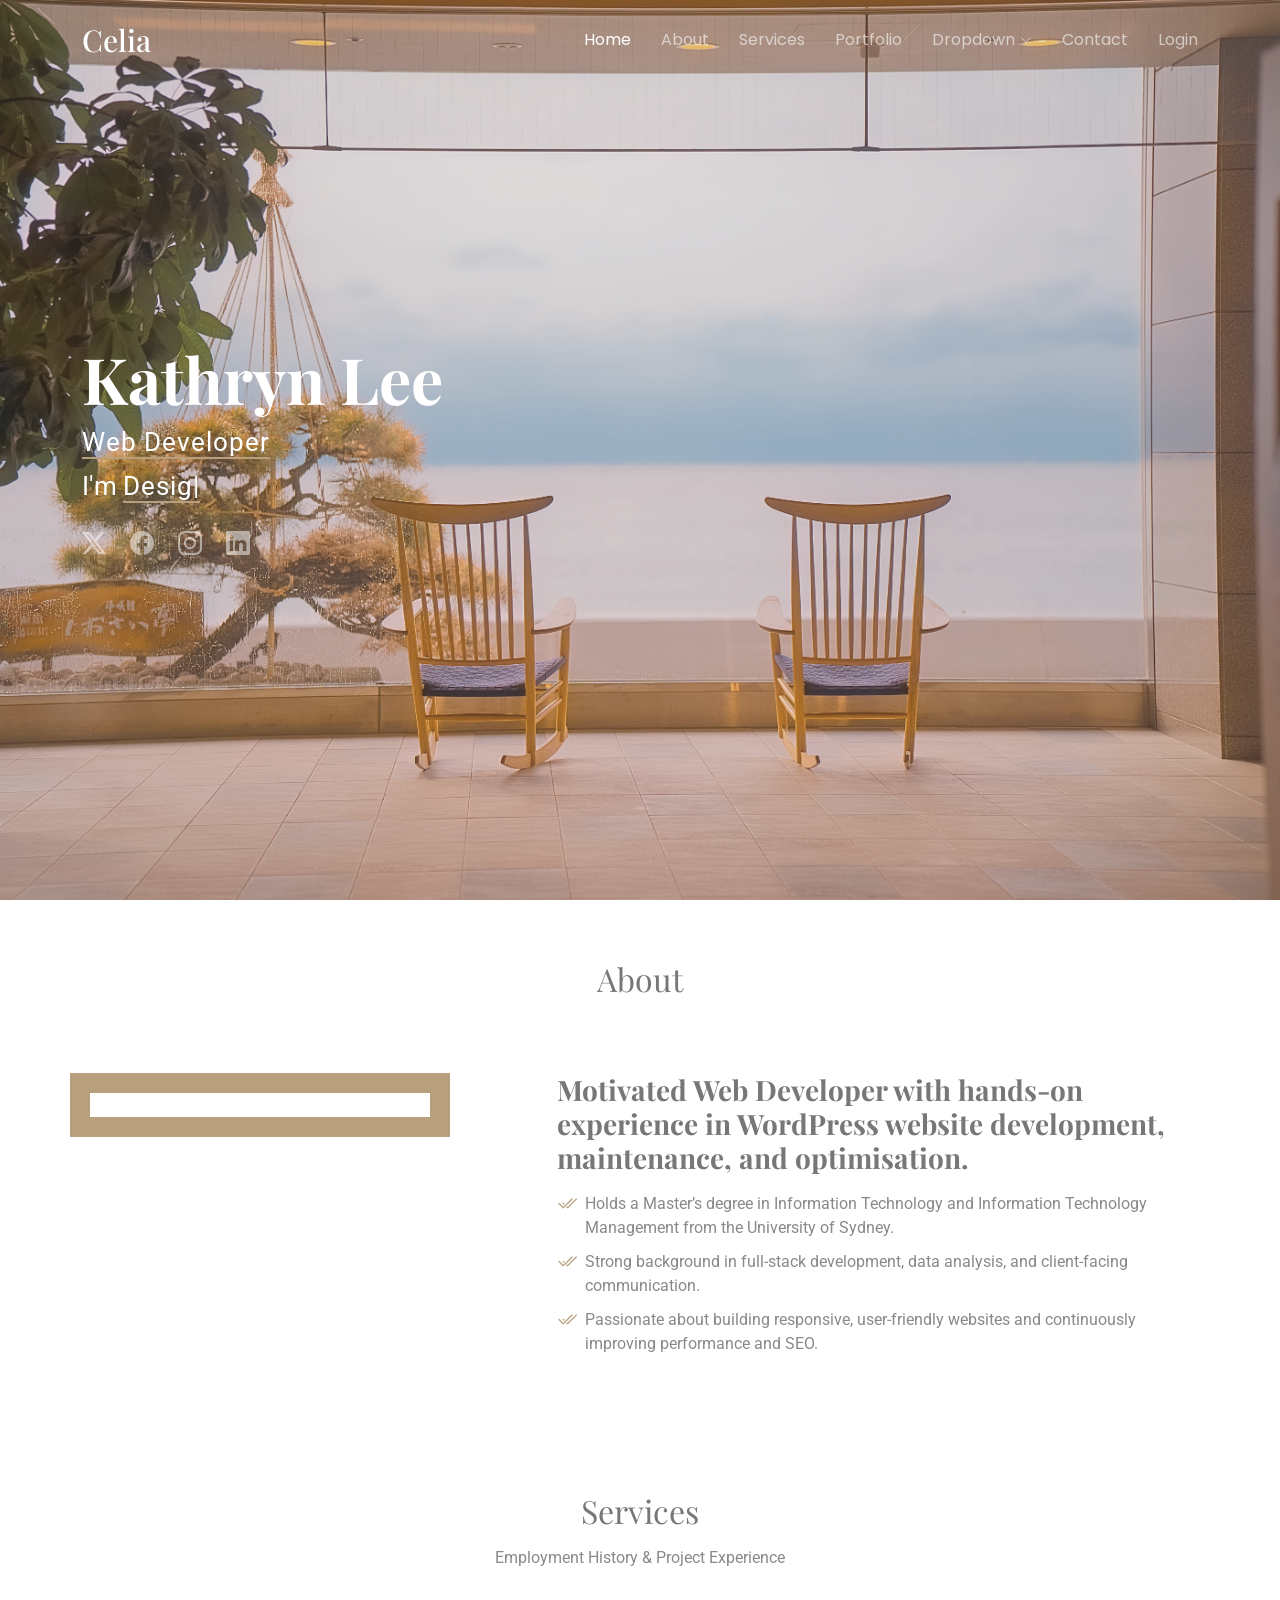
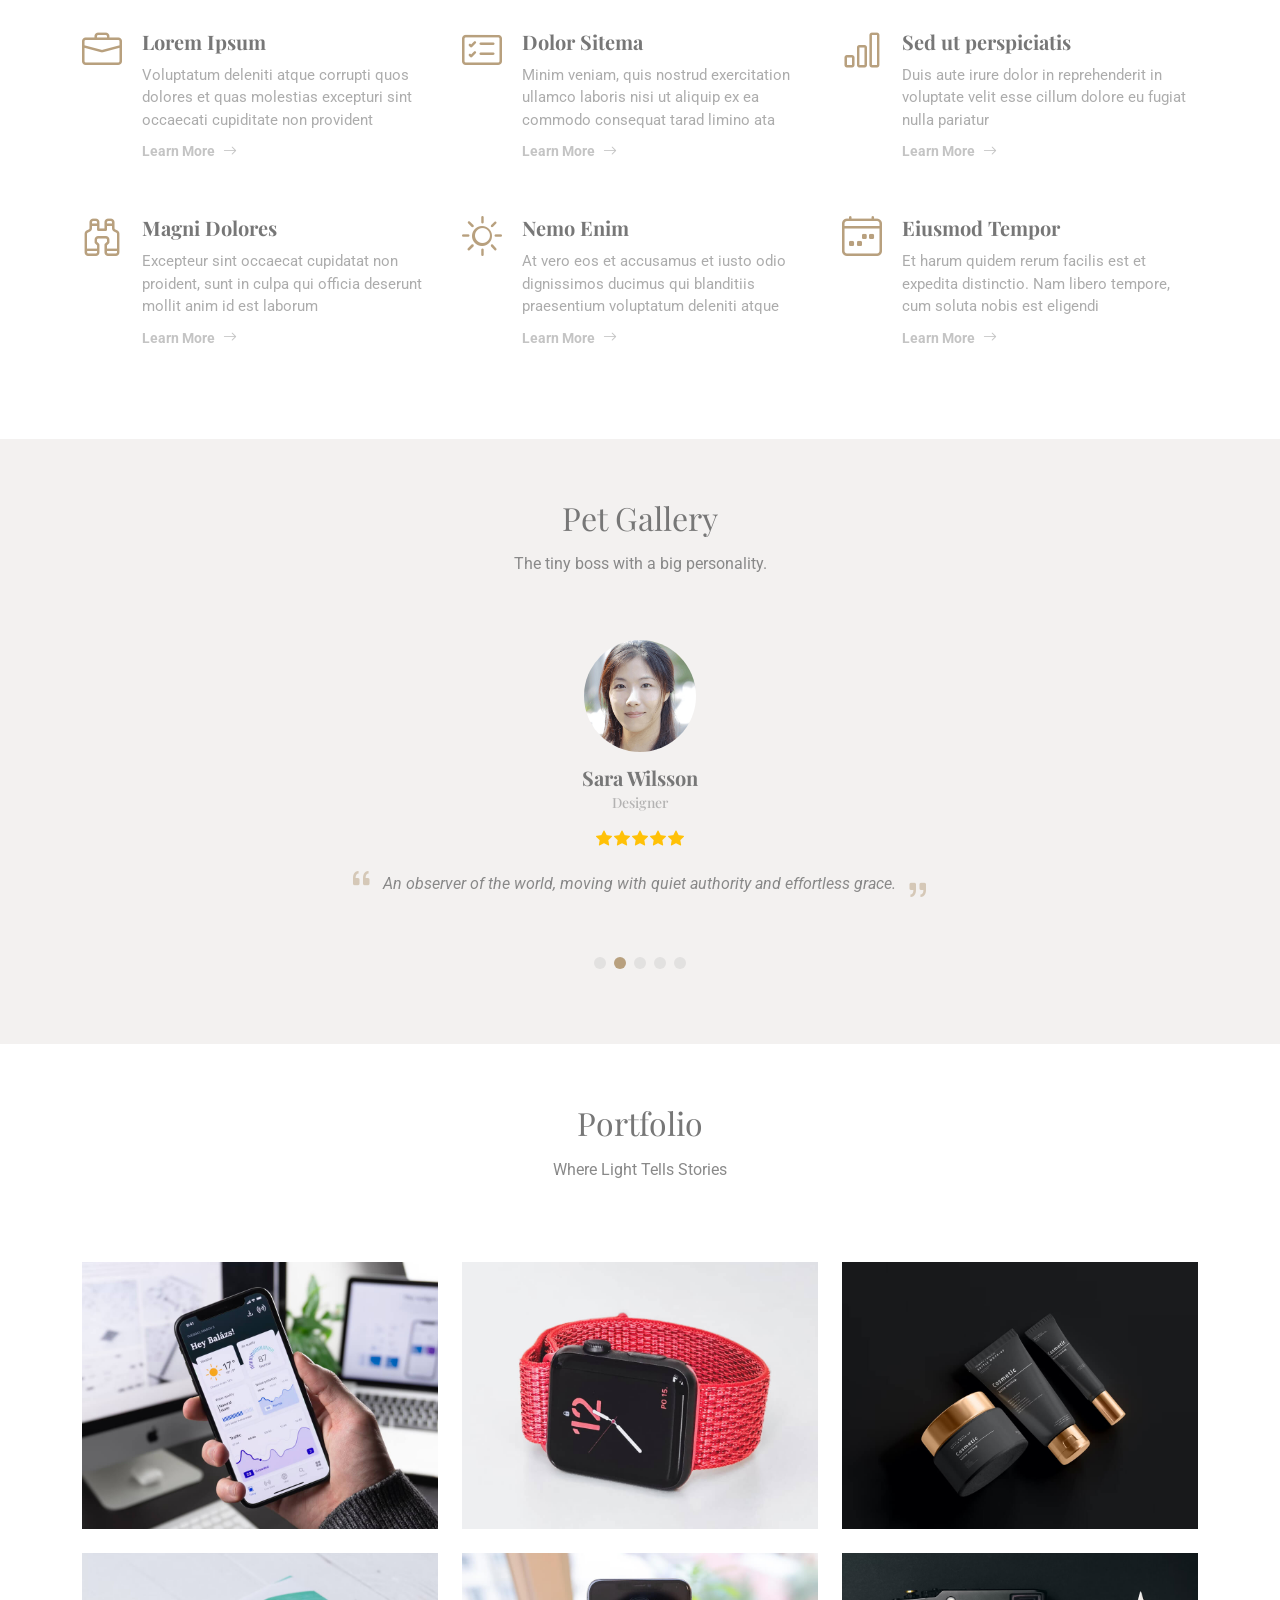
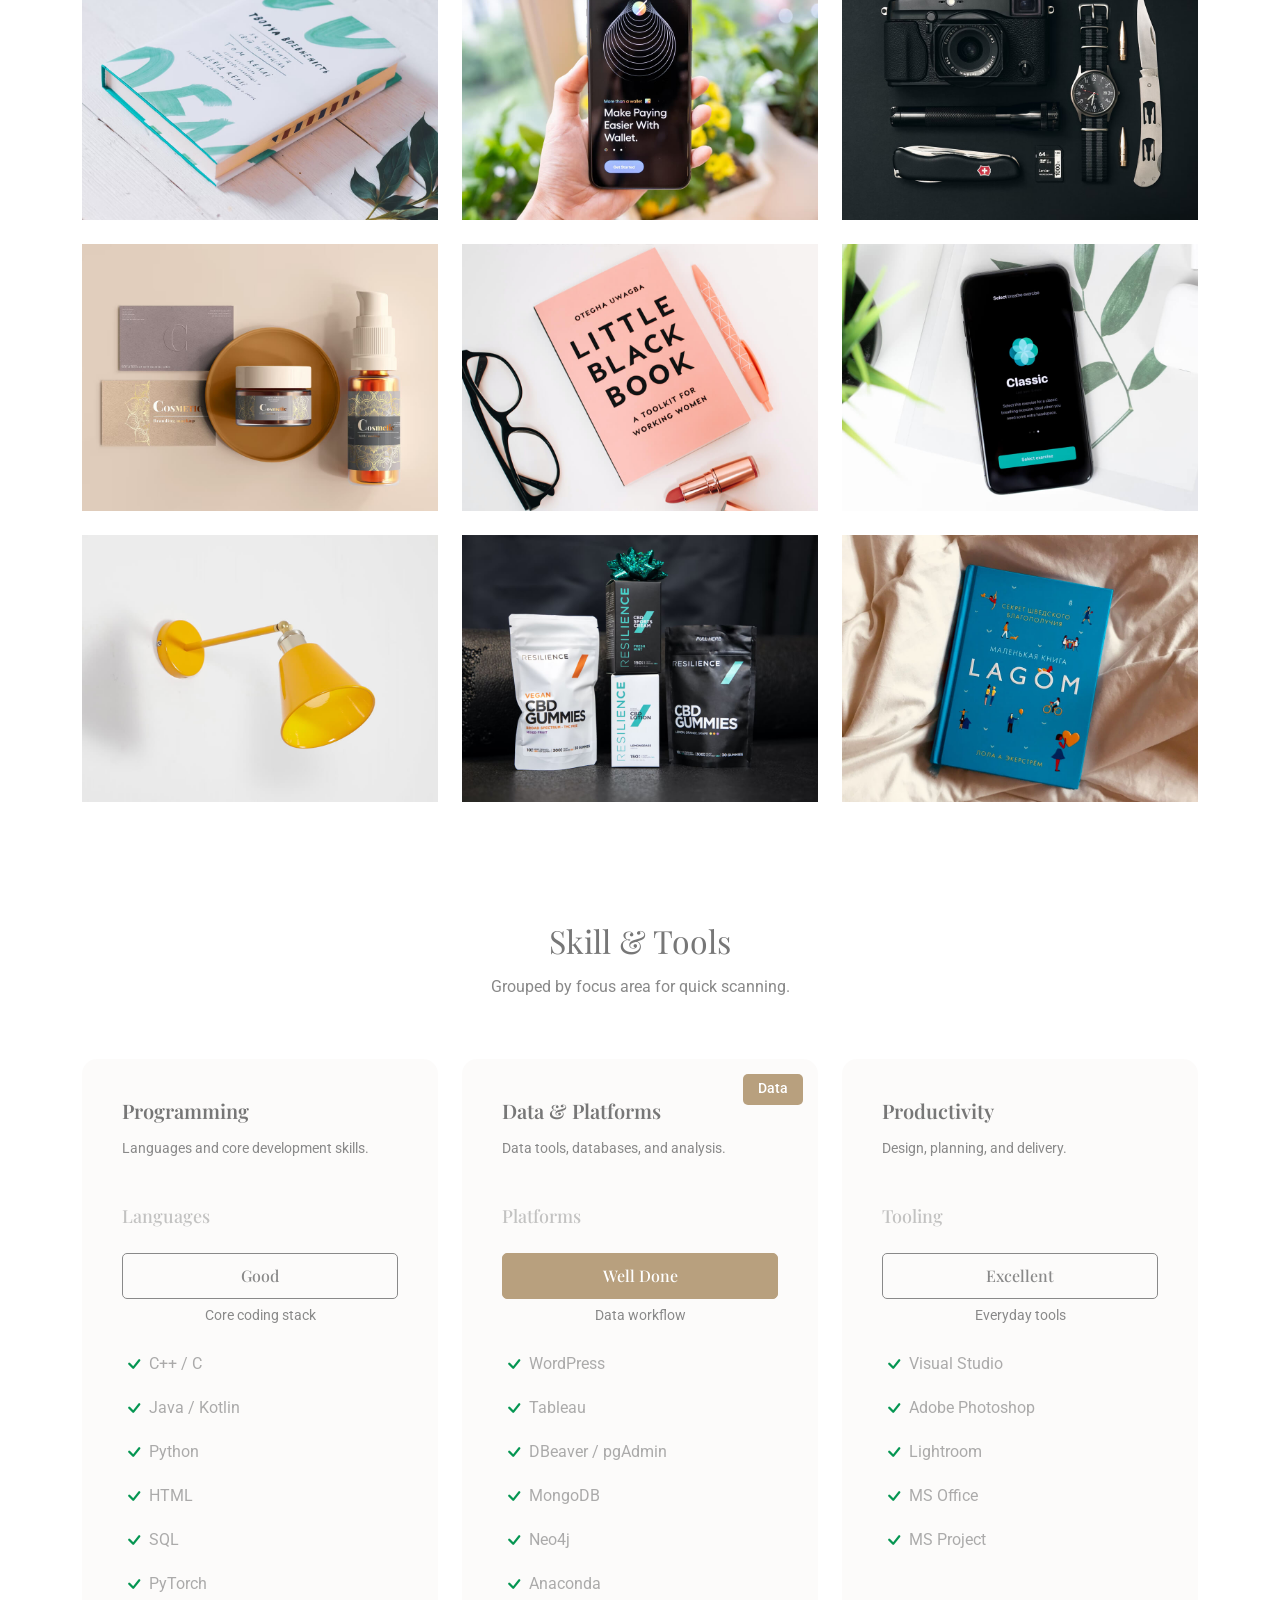
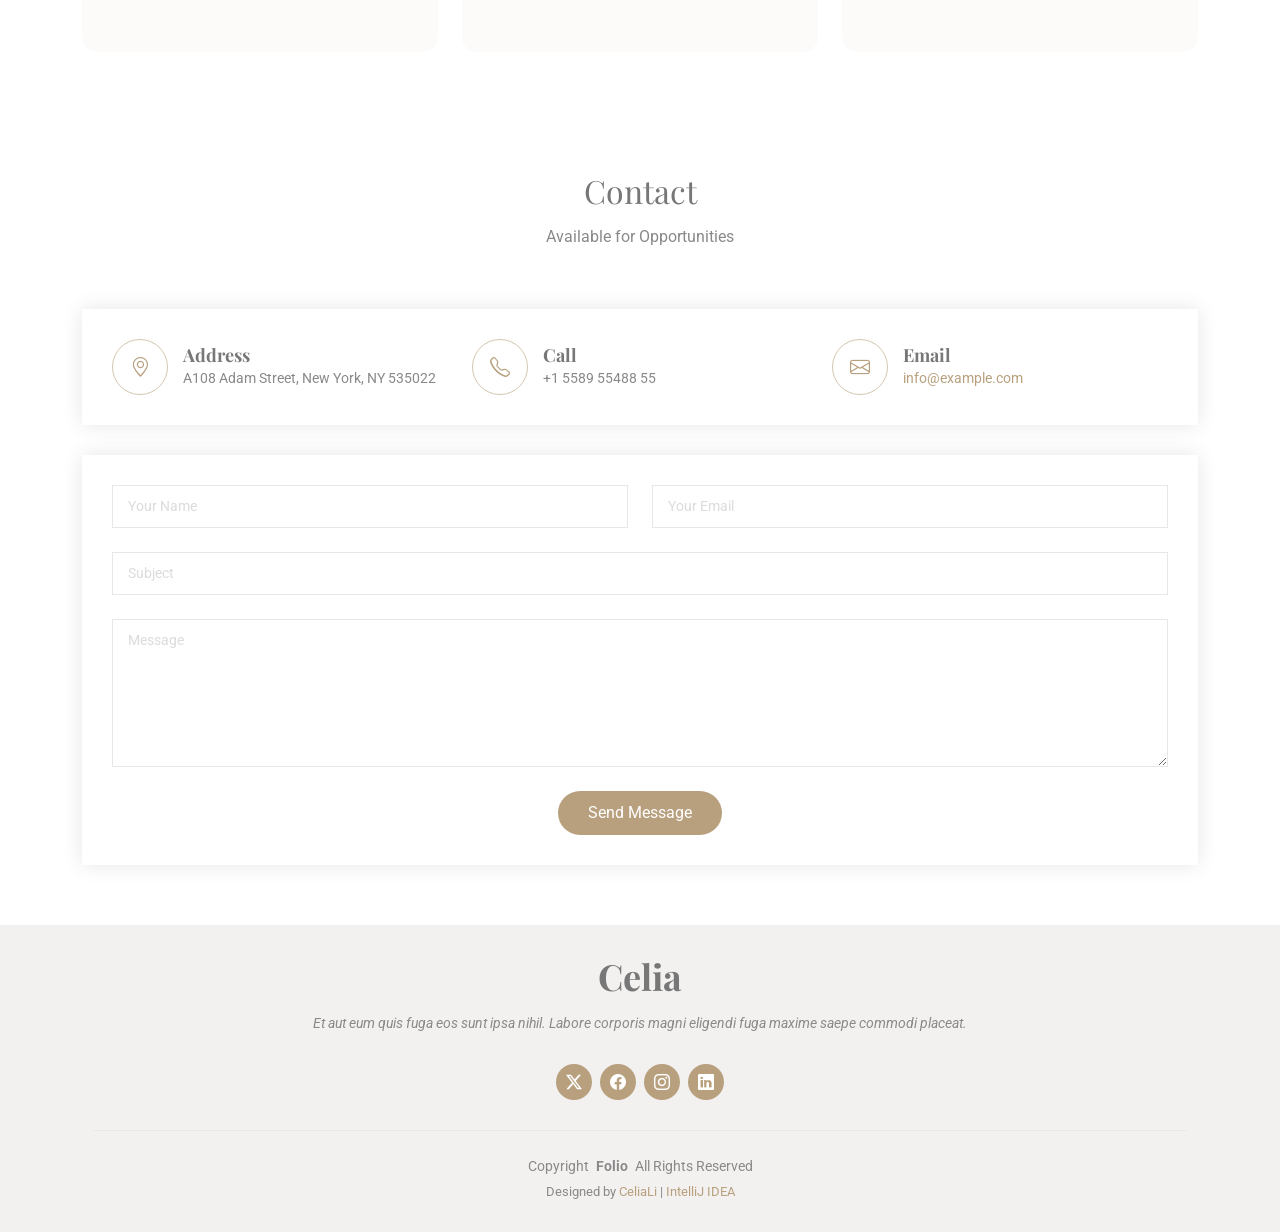
==== commit 52d019bd: "Update portfolio/contact subtitles and CTAs" ====
--- a/src/main/resources/static/index.html
+++ b/src/main/resources/static/index.html
@@ -344,7 +344,7 @@
       <!-- Section Title -->
       <div class="container section-title" data-aos="fade-up">
         <h2>Portfolio</h2>
-        <p>Necessitatibus eius consequatur ex aliquid fuga eum quidem sint consectetur velit</p>
+        <p>Where Light Tells Stories</p>
       </div><!-- End Section Title -->
 
       <div class="container">
@@ -529,7 +529,7 @@
               <h3>Programming</h3>
               <p class="description">Languages and core development skills.</p>
               <h4><span>Languages</span></h4>
-              <a href="" class="cta-btn">good</a>
+              <a href="" class="cta-btn">Good</a>
               <p class="text-center small">Core coding stack</p>
               <ul>
                 <li><i class="bi bi-check"></i> <span>C++ / C</span></li>
@@ -548,7 +548,7 @@
               <h3>Data &amp; Platforms</h3>
               <p class="description">Data tools, databases, and analysis.</p>
               <h4><span>Platforms</span></h4>
-              <a href="" class="cta-btn">well done</a>
+              <a href="" class="cta-btn">Well Done</a>
               <p class="text-center small">Data workflow</p>
               <ul>
                 <li><i class="bi bi-check"></i> <span>WordPress</span></li>
@@ -591,7 +591,7 @@
       <!-- Section Title -->
       <div class="container section-title" data-aos="fade-up">
         <h2>Contact</h2>
-        <p>Necessitatibus eius consequatur ex aliquid fuga eum quidem sint consectetur velit</p>
+        <p>Available for Opportunities</p>
       </div><!-- End Section Title -->
 
       <div class="container" data-aos="fade-up" data-aos-delay="100">
